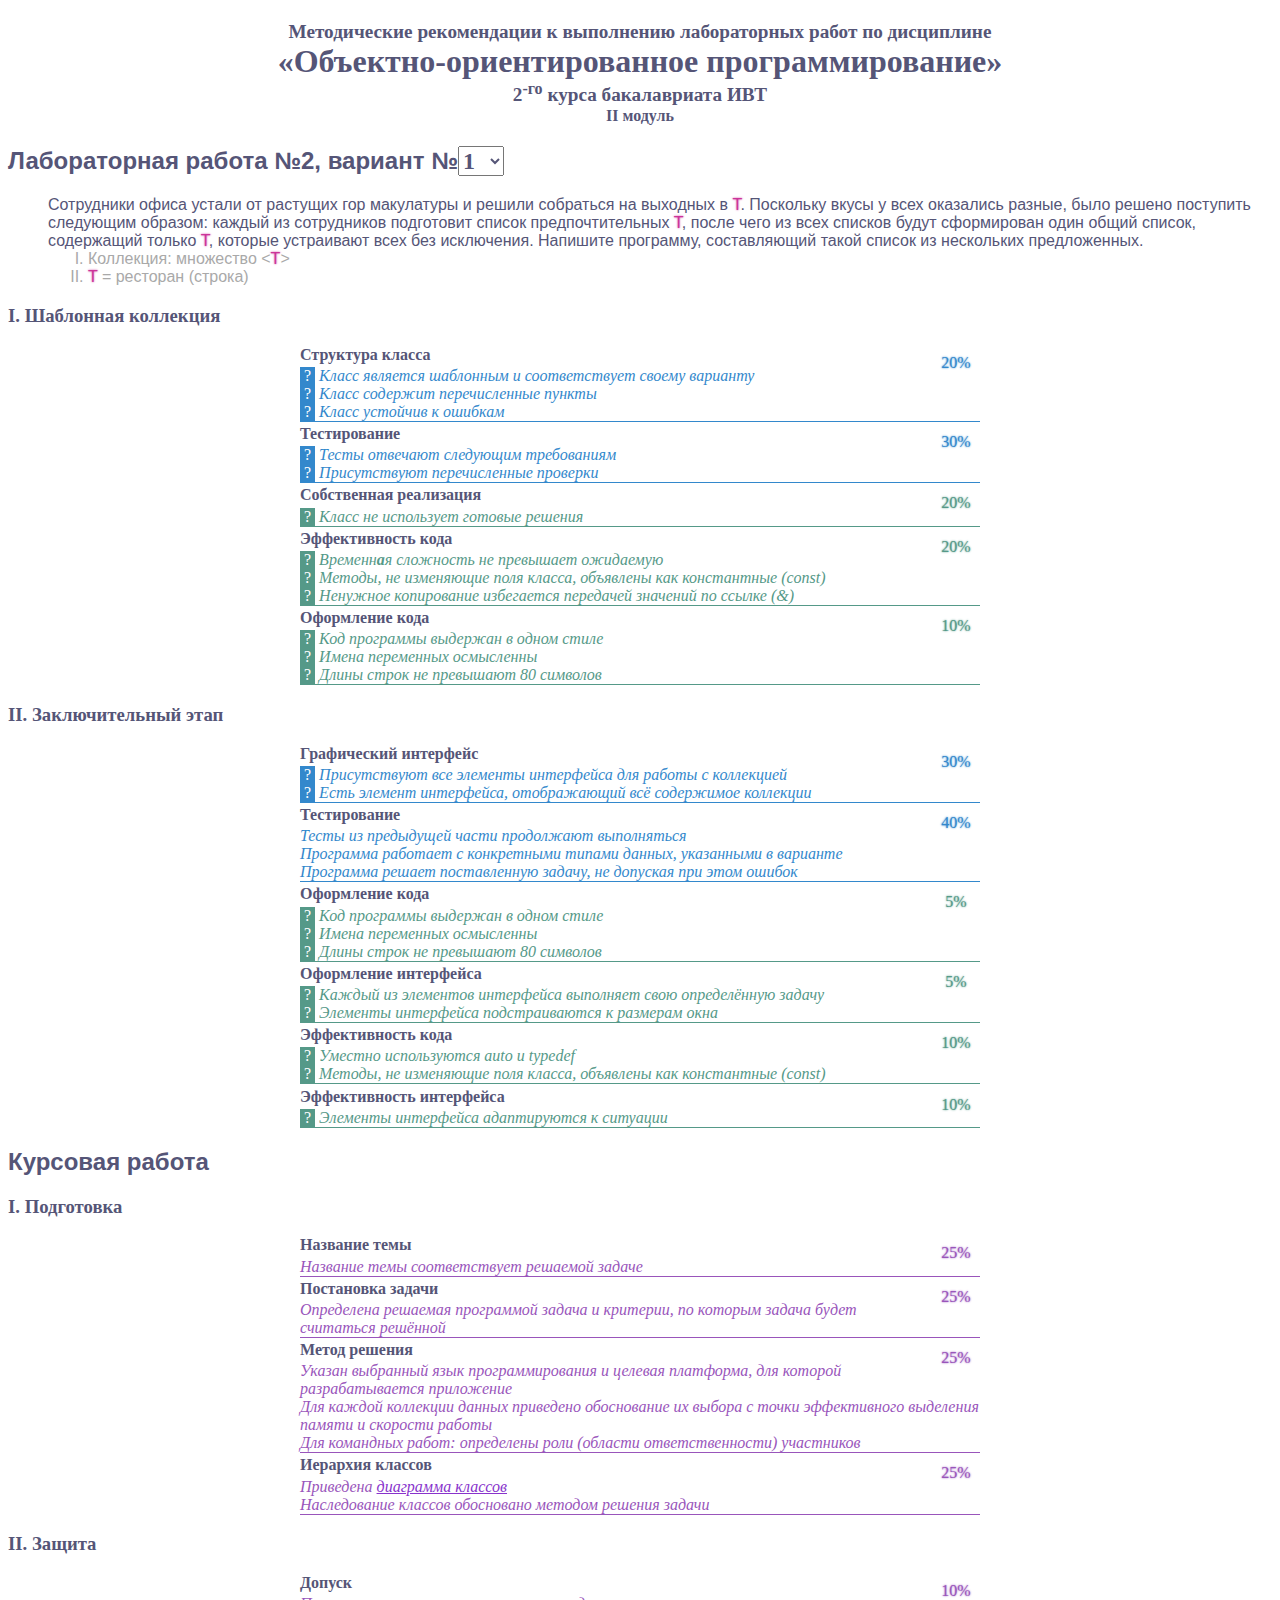
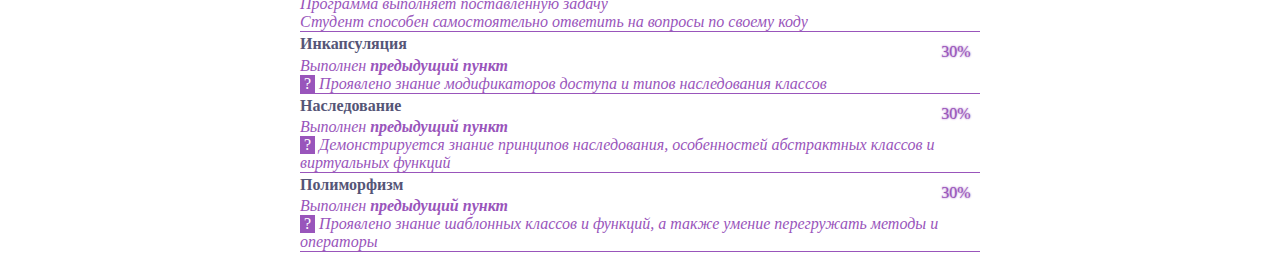
==== index.html @ 714a33d2 "separated styles and scripts from the main page" ====
<!DOCTYPE html>
<html>
<head>
<meta content="text/html" charset="utf-8">
<meta name="viewport" content="width=device-width">
<title>Методические рекомендации по ООП, II модуль</title>
<link rel="stylesheet" type="text/css" href="src/style.css"></style>
<script src="src/loader.js"></script>
</head>
<body onload="onLoad()">
<h1>
	<div class="small">Методические рекомендации к выполнению лабораторных работ по дисциплине</div> «Объектно-ориентированное программирование»
	<div class="small">2<sup>-го</sup> курса бакалавриата ИВТ</div>
	<div class="tiny">II модуль</div></h1>
<h2>Лабораторная работа №2<span class="nojs hidden">, вариант №<select id="selector" onchange="changeVar(event)"></select></span></h2>
<ol id="problems">
	<li v="1">Сотрудники офиса устали от растущих гор макулатуры и решили собраться на выходных в <em>T</em>. Поскольку вкусы у всех оказались разные, было решено поступить следующим образом: каждый из сотрудников подготовит список предпочтительных <em>T</em>, после чего из всех списков будут сформирован один общий список, содержащий только <em>T</em>, которые устраивают всех без исключения. Напишите программу, составляющий такой список из нескольких предложенных.
	<ol>
		<li>Коллекция: множество &lt;<em>T</em>&gt;</li>
		<li><em>T</em> = ресторан (строка)</li>
	</ol></li>
	<li v="2">Некоторые писатели, не добившиеся самостоятельной публикации, решили объединить усилия и выпустить сборник со своими работами. Оказалось, что все пишут в разных <em>T</em>, что может плохо сказаться на качестве сборника. Для повышения шансов на успешную публикацию, писатели решили найти все <em>T</em>, в которых у каждого из них есть опыт. Напишите для них программу, находящую в заданных списках все общие <em>T</em> и формирующую из них новый список.
	<ol>
		<li>Коллекция: множество &lt;<em>T</em>&gt;</li>
		<li><em>T</em> = жанр (строка)</li>
	</ol></li>
	<li v="3">Бакалавры математического факультета заметили, что вместо подготовки к приближающейся сессии они тратят слишком много времени в столовой. Чтобы сэкономить время, не оставшись при этом голодными, студенты решили заранее составить список всех <em>T</em>, которые достаточно питательны, всегда есть в достатке и которые можно съесть в пределах одной минуты. Требуется написать программу, позволяющую составить списки <em>T</em> по каждой из заданных категорий и определить <em>T</em>, принадлежащие одновременно всем трём категориям.
	<ol>
		<li>Коллекция: множество &lt;<em>T</em>&gt;</li>
		<li><em>T</em> = блюдо (строка)</li>
	</ol></li>
	<li v="4">Ресторан быстрого питания производит сокращение штата, заменяя обслуживающий персонал роботами. Чтобы определить кандидатов на повышение и увольнение, отдел кадров начал считать ошибки, совершённые каждым <em>K</em>. По окончании некоторого времени самых нерасторопных <em>K</em> уволят, а самых ответственных – повысят. Напишите программу, ведущую учёт ошибок каждого <em>K</em> и способную в любой момент определить кандидатов на увольнение и повышение.
	<ol>
		<li>Коллекция: хэш-таблица &lt;<em>K</em>, число ошибок&gt; с методом, возвращающим ключ <em>K</em> с минимумом ошибок и методом, возвращающим ключ <em>K</em> с максимумом ошибок.</li>
		<li><em>K =</em> сотрудник (строка)</li>
	</ol></li>
	<li v="5"><em>K</em> с кафедры робототехники собираются устроить соревнования с участием радиоуправляемых автомобилей. Призы, купленные на средства с последнего гранта, получат три <em>K</em>, победившие в большинстве соревнований. Напишите программу, ведущую учёт побед каждого <em>K</em> и способную составить список из трёх победителей.
	<ol>
		<li>Коллекция: хэш-таблица &lt;<em>K</em>, количество побед&gt; c методом, возвращающим три ключа <em>K</em> с максимальными значениями (победами)</li>
		<li><em>K =</em> студент (строка)</li>
	</ol></li>
	<li v="6">Филолог Филипп решил выучить иностранный язык и стать переводчиком. Грамматика ему даётся без особых проблем, но для обогащения словарного запаса нужно записывать новые <em>K</em>, и периодически повторять старые <em>K</em>. Напишите программу, позволяющую хранить количество повторений для каждого <em>K</em> и возвращающую количество всех выученных <em>K</em>, повторённых не меньше заданного числа раз.
	<ol>
		<li>Коллекция: хэш-таблица &lt;<em>K</em>, количество повторений&gt; с методом, принимающего число и возвращающим количество ключей <em>K</em>, значения (повторения) больше или равны этому числу</li>
		<li><em>K =</em> иностранное слово (строка)</li>
	</ol></li>
	<li v="7">Скучающие <em>K</em> с кафедры прикладной математики нашли себе необычное развлечение. Заметив однажды, что <em>V</em> уплетают свои обеды за считанные секунды, <em>K</em> устроили тотализатор и ежедневно пытаются угадать, кто быстрее справится со своей порцией. Напишите программу, позволяющую записывать ставки и выводить список <em>K</em>, сделавших ставку на заданного <em>V</em>.
	<ol>
		<li>Коллекция: хэш-таблица &lt;<em>K, V</em>&gt; с методом, принимающим некоторое значение <em>V</em>, и возвращающим список ключей <em>K</em> с тем же значением</li>
		<li><em>K =</em> профессор (строка); <em>V =</em> студент (строка)</li>
	</ol></li>
	<li v="8">Коммивояжёр собрал чемодан и приступил к выбору маршрута. Для этого нужно выяснить, кто из его постоянных клиентов заинтересован в приобретении хотя бы одной из взятых им <em>K</em> и готов предложить за неё <em>V</em>. Напишите программу, позволяющую составить список <em>K</em> и соответствующих им <em>V</em>, а также рассчитывающую потенциальную выручку от продажи всех <em>K</em>.
	<ol>
		<li>Коллекция: хэш-таблица &lt;<em>K, V</em>&gt; с методом расчёта суммы всех значений <em>V</em></li>
		<li><em>K =</em> вещь (строка); <em>V =</em> наибольшая цена (число)</li>
	</ol></li>
	<li v="9">Огромный скачок напряжения вывел из строя сервера института биоинформатики. После восстановления энергоснабжения оказалось, что была потеряна база данных с <em>K</em> и <em>V</em>. Напишите программу, которая может хранить соответствия <em>K</em> различным <em>V</em> и воссоздавать последовательность <em>V</em> по заданной последовательности <em>K</em>.
	<ol>
		<li>Коллекция: хэш-таблица &lt;<em>K, V</em>&gt; с методом, принимающим список ключей <em>K</em> и возвращающую соответствующий список значений <em>V</em></li>
		<li><em>K =</em> <a href="https://ru.wikipedia.org/wiki/%D0%9A%D0%BE%D0%B4%D0%BE%D0%BD">кодон</a> (строка); <em>V =</em> аминокислота (строка)</li>
	</ol></li>
	<li v="10">Блогер Боря хочет поблагодарить подписчиков за спонсирование своего путешествия. Для этого во время своей поездки он собирается сделать альбом из фотографий уникальных <em>V</em>. Чтобы ничего не пропустить, ему нужна программа, позволяющая записывать <em>K</em> и соответствующие им <em>V</em>, а также составляющая список <em>V</em> в порядке возрастания <em>K</em>.
	<ol>
		<li>Коллекция: бинарное дерево &lt;<em>K, V</em>&gt; с методом, возвращающим список значений <em>V</em> в порядке возрастания ключа <em>K</em></li>
		<li><em>K =</em> дата; <em>V =</em> астрономическое явление (строка)</li>
	</ol></li>
	<li v="11">До начала распродажи мебели и бытовой техники, магазину кухонных гарнитуров нужно срочно провести инвентаризацию. Для этого требуется программа, позволяющая записывать <em>K</em> и соответствующие <em>V</em>, а также составляющая список <em>V</em> в порядке возрастания <em>K</em>.
	<ol><li>Коллекция: бинарное дерево &lt;<em>K, V</em>&gt; с методом, возвращающим список значений <em>V</em> в порядке возрастания ключа <em>K</em></li>
	<li><em>K =</em> артикул (число); <em>V =</em> название кухонного гарнитура (строка)</li>
	</ol></li>
	<li v="12">Бакалавров с факультета математики, ухаживающих за бинарным деревом, не устраивает существующий журнал, поскольку они хотят знать заранее, кому в какой день приходить. Для этого им нужна программа, позволяющая вводить соответствия <em>K</em> и <em>V</em>, а также составляющая список <em>V</em> в порядке возрастания <em>K</em>.
	<ol>
		<li>Коллекция: бинарное дерево &lt;<em>K, V</em>&gt; с методом, возвращающим список значений <em>V</em> в порядке возрастания ключа <em>K</em></li>
		<li><em>K =</em> дата; <em>V =</em> студент (строка)</li>
	</ol></li>
	<li v="13">С появлением почтовой службы в квадратном королевстве, наконец, появилась возможность обмена сообщениями. Уйма различных почтовых индексов обескуражила почтальонов, поэтому они решили составить справочник, в котором каждому <em>K</em>, состоящему из нескольких цифр, соответствовал некоторый <em>V</em>. В помощь почтальонам, напишите программу, эффективно реализующую такой справочник, а также предлагающую функцию автодополнения <em>K</em> при неполном вводе.
	<ol>
		<li>Коллекция: префиксное дерево &lt;<em>K, V</em>&gt; с методом, возвращающим список хранящихся ключей <em>K</em>, начинающихся с заданной последовательности</li>
		<li><em>K =</em> последовательность цифр (строка); <em>V =</em> адрес почтового отделения (строка)</li>
	</ol></li>
	<li v="14">Студенты с кафедры электротехники обнаружили, что свет от новых ламп кафедры виден из их общежития, располагающегося в нескольких километрах. Они решили попробовать передавать закодированные сообщения, последовательно включая и выключая лампы, находящиеся на кафедре. Теперь студентам, следящим из общежития, нужна программа, позволяющая записывать <em>K</em> и соответствующие им <em>V</em>, а также предлагающая функцию автодополнения <em>K</em> при неполном вводе.
	<ol>
		<li>Коллекция: префиксное дерево &lt;<em>K, V</em>&gt; с методом, возвращающим список хранящихся ключей <em>K</em>, начинающихся с заданной последовательности</li>
		<li><em>K =</em> последовательность цветов (вектор/строка); <em>V =</em> буква (символ)</li>
	</ol></li>
	<li v="15">Юных бухгалтеров отправляют на курсы повышения квалификации для обучения языку программирования 1С. Для облегчения работы им нужен электронный справочник, позволяющий записывать <em>K</em> и соответствующие <em>V</em>, а также предлагающий функцию автодополнения <em>K</em> при неполном вводе.
	<ol>
		<li>Коллекция: префиксное дерево &lt;<em>K, V</em>&gt; с методом, возвращающим список хранящихся ключей <em>K</em>, начинающихся с заданной последовательности</li>
		<li><em>K =</em> слово, т.е. последовательность букв (строка); <em>V =</em> тип (перечисление: служебное слово/функция/константа)</li>
	</ol></li>
</ol>
<h3>I. Шаблонная коллекция</h3>
<ul class="required task" value="20">
	<h4 hint="Варианты">Структура класса</span></h4>
	<li class="spoiler">Класс является шаблонным и соответствует своему варианту</li>
	<ul>
		<li v="1 2 3" hint="1-3">коллекция реализована на основе <a href="https://ru.wikipedia.org/wiki/%D0%A5%D0%B5%D1%88-%D1%82%D0%B0%D0%B1%D0%BB%D0%B8%D1%86%D0%B0">хэш-таблицы</a> по аналогии с <a href="http://www.cplusplus.com/reference/unordered_set/unordered_set/">std::unordered_set</a> или <a href="https://doc.qt.io/qt-5/qset.html">QSet</a></li>
		<li v="4 5 6 7 8 9" hint="4-9">коллекция реализована на основе <a href="https://ru.wikipedia.org/wiki/%D0%A5%D0%B5%D1%88-%D1%82%D0%B0%D0%B1%D0%BB%D0%B8%D1%86%D0%B0">хэш-таблицы</a> по аналогии с <a href="http://www.cplusplus.com/reference/unordered_map/unordered_map/">std::unordered_map</a> или <a href="https://doc.qt.io/qt-5/qhash.html">QHash</a></li>
		<li v="4 5 6" hint="4-6">тип значения <em>V</em> является не шаблонным, а целым неотрицательным</li>
		<li v="1 2 3 4 5 6 7 8 9" hint="1-9">для хэш-функции можно использовать как свой алгоритм, так и уже <a href="https://ru.wikipedia.org/wiki/%D0%A5%D0%B5%D1%88-%D1%84%D1%83%D0%BD%D0%BA%D1%86%D0%B8%D1%8F#%D0%92%D0%B8%D0%B4%D1%8B_%C2%AB%D1%85%D0%B5%D1%88-%D1%84%D1%83%D0%BD%D0%BA%D1%86%D0%B8%D0%B9%C2%BB">готовый</a>; в коллекции реализовано <a href="https://ru.wikipedia.org/wiki/%D0%A5%D0%B5%D1%88-%D1%82%D0%B0%D0%B1%D0%BB%D0%B8%D1%86%D0%B0#%D0%A0%D0%B0%D0%B7%D1%80%D0%B5%D1%88%D0%B5%D0%BD%D0%B8%D0%B5_%D0%BA%D0%BE%D0%BB%D0%BB%D0%B8%D0%B7%D0%B8%D0%B9">разрешение коллизий</a></li>
		<li v="10 11 12" hint="10-12">коллекция реализована на основе <a href="https://ru.wikipedia.org/wiki/%D0%94%D0%B2%D0%BE%D0%B8%D1%87%D0%BD%D0%BE%D0%B5_%D0%B4%D0%B5%D1%80%D0%B5%D0%B2%D0%BE_%D0%BF%D0%BE%D0%B8%D1%81%D0%BA%D0%B0">бинарного дерева</a> по аналогии с <a href="http://www.cplusplus.com/reference/map/map/">std::map</a> или <a href="https://doc.qt.io/qt-5/qmap.html">QMap</a></li>
		<li v="10 11 12" hint="10-12">считать, что для типа <em>K</em> реализован оператор &gt;</li>
		<li v="13 14 15" hint="13-15">коллекция реализована на основе <a href="https://ru.wikipedia.org/wiki/%D0%9F%D1%80%D0%B5%D1%84%D0%B8%D0%BA%D1%81%D0%BD%D0%BE%D0%B5_%D0%B4%D0%B5%D1%80%D0%B5%D0%B2%D0%BE">префиксного дерева</a> с использованием любого ассоциативного массива</a></li>
		<li v="13 14 15" hint="13-15">считать, что для типа <em>K</em> реализован оператор [];</li>
	</ul>
	<li class="spoiler">Класс содержит перечисленные пункты</li>
	<ul>
		<li>конструктор по умолчанию и конструктор копирования</li>
		<li>деструктор</li>
		<li>метод, удаляющий все хранящиеся значения из коллекции</li>
		<li>метод, возвращающий количество хранящихся в коллекции значений</li>
		<li>метод, принимающий путь к файлу и сохраняющий в него содержимое коллекции</li>
		<li>метод, принимающий путь к файлу и загружающий из него содержимое коллекции</li>
		<li v="1 2 3" hint="1-3">оператор ==, принимающий другую коллекцию и возвращающий истину, если обе коллекции хранят одинаковые значения <em>T</em> и ложь в противном случае</li>
		<li v="4 5 6 7 8 9 10 11 12 13 14 15" hint="4-15">оператор ==, принимающий другую коллекцию и возвращающий истину, если обе коллекции хранят одинаковые пары ключ-значение <em>K, V</em> и ложь в противном случае</li>
		<li v="1 2 3" hint="1-3">оператор &lt;&lt;, добавляющий в коллекцию заданное значение <em>T</em></li>
		<li v="4 5 6" hint="4-6">оператор &lt;&lt;, добавляющий в коллекцию заданный ключ <em>K</em>. Если ключа не было в коллекции, его значение <em>V</em> будет равно 1. Если ключ уже был в коллекции, значение увеличится на единицу.</li>
		<li v="7 8 9 10 11 12 13 14 15" hint="7-15">метод, добавляющий в коллекцию заданную пару ключ-значение <em>K, V</em></li>
		<li v="1 2 3" hint="1-3">метод, удаляющий из коллекции заданное значение <em>T</em> при его наличии</li>
		<li v="4 5 6 7 8 9 10 11 12 13 14 15" hint="4-15">метод, удаляющий из коллекции пару ключ-значение по произвольному ключу <em>K</em></li>
		<li v="1 2 3" hint="1-3">оператор [], принимающий значение <em>T</em> и возвращающий при наличии значения в коллекции истину, а при отсутствии – ложь</li>
		<li v="4 5 6" hint="4-6">оператор [], принимающий ключ <em>K</em> и возвращающий его значение <em>V</em></li>
		<li v="7 8 9 10 11 12 13 14 15" hint="7-15">оператор [], принимающий ключ <em>K</em> и возвращающий его значение <em>V</em> <strong>по&nbsp;ссылке</strong></li>
		<li v="4 5 6 7 8 9 10 11 12 13 14 15" hint="4-15">метод, принимающий ключ <em>K</em> и возвращающий при его наличии в коллекции истину, а при отсутствии – ложь</li>
		<li v="1 2 3" hint="1-3">оператор &amp;&amp;, принимающий другую коллекцию и возвращающий все общие значения <em>T</em> в виде новой коллекции</li>
		<li v="4" hint="4">метод, возвращающий ключ <em>K</em> с минимумом ошибок</li>
		<li v="4" hint="4">метод, возвращающий ключ <em>K</em> с максимумом ошибок</li>
		<li v="5" hint="5">метод, возвращающий список из трёх ключей <em>K</em> с максимальными значениями</li>
		<li v="6" hint="6">метод, принимающего число и возвращающим количество ключей <em>K</em>, значения которых больше или равны этому числу</li>
		<li v="7" hint="7">метод, принимающий значение <em>V</em>, и возвращающий список ключей <em>K</em> с этим значением</li>
		<li v="8" hint="8">метод, возвращающий сумму всех значений <em>V</em></li>
		<li v="9" hint="9">метод, принимающий список ключей <em>K</em> и возвращающий список соответствующих значений <em>V</em></li>
		<li v="10 11 12" hint="10-12">метод, возвращающий список всех значений <em>V</em> в порядке возрастания ключа <em>K</em></li>
		<li v="13 14 15" hint="13-15">метод, возвращающий список хранящихся ключей <em>K</em>, начинающихся с заданной последовательности</li>
	</ul>
	<li class="spoiler">Класс устойчив к ошибкам</li>
	<ul>
		<li>в деструкторе коллекции освобождается вся выделенная ей память</li>
		<li>публичные методы коллекции не принимают и не возвращают указатели на свои поля</li>
		<li v="4 5 6 7 8 9 10 11 12" hint="4-12">При обращении к несуществующим ключам предусмотрено исключение</li>
	</ul>
</ul>
<ul class="required task" value="30">
	<h4>Тестирование</h4>
	<li class="spoiler">Тесты отвечают следующим требованиям</li>
	<ul>
		<li>все тесты находятся в функции main()</li>
		<li>для тестирования используется функция assert() из библиотеки assert.h</li>
		<li>при отсутствии ошибок выводится сообщение об успешном прохождении тестов</li>
		<li>больше на экран ничего не выводится</li>
	</ul>
	<li class="spoiler">Присутствуют перечисленные проверки</li>
	<ol>
		<li>Размер коллекции, созданной конструктором по умолчанию, равен нулю</li>
		<li v="1 2 3" hint="1-3">При добавлении нового значения <em>T</em> размер коллекции увеличивается на единицу, а при добавлении имеющегося значения <em>T</em> размер остаётся прежним</li>
		<li v="4 5 6" hint="4-6">При добавлении нового ключа <em>K</em> размер коллекции увеличивается на единицу</li>
		<li v="4 5 6" hint="4-6">При добавлении имеющегося ключа <em>K</em> размер остаётся прежним, а значение <em>V</em> увеличивается на единицу</li>
		<li v="7 8 9 10 11 12 13 14 15" hint="7-15">При добавлении новой пары ключ-значение <em>K, V</em> размер коллекции увеличивается на единицу, а при добавлении имеющейся пары ключ-значение <em>K, V</em> размер не изменяется</li>
		<li v="1 2 3" hint="1-3">Оператор [] принимает добавленное значение <em>T</em> и возвращает истину</li>
		<li v="4 5 6 7 8 9 10 11 12 13 14 15" hint="4-15">Метод, проверяющий наличие ключа принимает добавленный ключ <em>K</em> и возвращает истину</li>
		<li v="4 5 6 7 8 9 10 11 12 13 14 15" hint="4-15">Оператор [] принимает добавленный ключ <em>K</em> и возвращает его значение <em>V</em></li>
		<li v="1 2 3" hint="1-3">При удалении существующего значения <em>T</em> размер коллекции уменьшается на единицу, а при удалении отсутствующего значения <em>T</em> размер не изменяется</li>
		<li v="4 5 6 7 8 9 10 11 12 13 14 15" hint="4-15">При удалении существующего ключа <em>K</em> размер коллекции уменьшается на единицу, а при удалении отсутствующего ключа <em>K</em> размер не изменяется)</li>
		<li v="1 2 3" hint="1-3">Оператор [] принимает удалённое значение <em>T</em> и возвращает ложь</li>
		<li v="4 5 6 7 8 9 10 11 12 13 14 15" hint="4-15">Метод, проверяющий наличие ключа принимает удалённый ключ <em>K</em> и возвращает ложь</li>
		<li>Непустая коллекция после удаления всех объектов равна коллекции, созданной при помощи конструктора по умолчанию)</li>
		<li v="1 2 3" hint="1-3">При пересечении любой коллекции с пустой, оператор &amp;&amp; возвращает пустую коллекцию (any &amp;&amp; empty == empty)</li>
		<li v="1 2 3" hint="1-3">При пересечении одинаковых коллекций, оператор &amp;&amp; возвращает новую коллекцию, равную любой из них (any && any == any)</li>
		<li v="1 2 3" hint="1-3">Копия непустой коллекции равна оригиналу, после вставки или удаления <em>T</em> равенство нарушается</li>
		<li v="4 5 6 7 8 9 10 11 12 13 14 15" hint="4-15">Копия непустой коллекции равна оригиналу, после изменения одного из значений <em>V</em> равенство нарушается</li>
		<li>Непустая коллекция, сохранённая в файл, равна новой коллекции, загруженной из того же файла</li>
	</ol>
</ul>
<ul class="optional task" value="20">
	<h4>Собственная реализация</h4>
	<li class="spoiler">Класс не использует готовые решения</li>
	<ul>
		<li>в самой коллекции не используются шаблонные классы сторонних библиотек (stl, Qt, boost и т.п.)</li>
		<li>это требование <strong>не является обязательным</strong> для получения оценки</li>
	</ul>
</ul>
<ul class="optional task" value="20">
	<h4>Эффективность кода</h4>
	<li class="spoiler">Временн<strong>а</strong>я сложность не превышает ожидаемую</li>
	<ul>
		<li v="1 2 3 5 6 7 8 9" hint="1-9">время вставки, удаления и поиска значения не зависит от количества значений в коллекции</li>
		<li v="10 11 12" hint="10-12">время вставки, удаления и поиска значения линейно зависит от глубины дерева</li>
		<li v="13 14 15" hint="13-15">время вставки, удаления и поиска значения линейно зависит от длины ключа <em>K</em></li>
		<li>подробнее о <a href="https://ru.wikipedia.org/wiki/%D0%92%D1%80%D0%B5%D0%BC%D0%B5%D0%BD%D0%BD%D0%B0%D1%8F_%D1%81%D0%BB%D0%BE%D0%B6%D0%BD%D0%BE%D1%81%D1%82%D1%8C_%D0%B0%D0%BB%D0%B3%D0%BE%D1%80%D0%B8%D1%82%D0%BC%D0%B0">временн<strong>о</strong>й сложности</a></li>
	</ul>
	<li class="spoiler">Методы, не изменяющие поля класса, объявлены как константные (const)</li>
	<ul>
		<li>метод, возвращающий количество хранящихся значений</li>
		<li>метод, сохраняющий содержимое коллекции в произвольный файл</li>
		<div>и прочие методы, не добавляющие и не удаляющие хранящиеся в коллекции данные</div>
	</ul>
	<li class="spoiler">Ненужное копирование избегается передачей значений по ссылке (&amp;)</li>
	<ul>
		<li><strong>исключение:</strong> базовые типы данных (int, double, char, bool и т.п.)</li>
	</ul>
</ul>
<ul class="optional task" value="10">
	<h4>Оформление кода</h4>
	<li class="spoiler">Код программы выдержан в одном стиле</li>
	<ul>
		<li>на протяжении всего кода программы, выбранные пользователем имена переменных придерживаются одного и того же стиля написания (например, Upper<a href="https://ru.wikipedia.org/wiki/CamelCase">CamelCase</a> для классов, lowerCamelCase для полей и методов, SCREAMING_<a href="https://ru.wikipedia.org/wiki/Snake_case">SNAKE_CASE</a> для констант)</li>
	</ul>
	<li class="spoiler">Имена переменных осмысленны</li>
	<ul>
		<li>имена классов, методов и полей отражают их конкретную роль в программе</li>
		<li><strong>исключение:</strong> переменные в циклах, временные переменные</li>
	</ul>
	<li class="spoiler">Длины строк не превышают 80 символов</li>
	<ul>
		<li><strong>исключение:</strong> строки с комментариями</li>
	</ul>
</ul>
<h3>II. Заключительный этап</h3>
<ul class="required task" value="30">
	<h4>Графический интерфейс</h4>
	<li class="spoiler">Присутствуют все элементы интерфейса для работы с коллекцией</li>
	<ul>
		<li>есть возможность добавлять и удалять элементы коллекции, а также сохранять коллекцию в указанный пользователем файл и загружать коллекцию из указанного пользователем файла</li>
		<li>присутствуют элементы интерфейса, необходимые для проверки выполнения задания (в зависимости от варианта)</li>
	</ul>
	<li class="spoiler">Есть элемент интерфейса, отображающий всё содержимое коллекции</li>
	<ul>
		<li>для вывода коллекции используется <a href="https://doc.qt.io/qt-5/qlistwidget.html">QListWidget</a>, <a href="https://doc.qt.io/qt-5/qtablewidget.html">QTableWidget</a> или <a href="https://doc.qt.io/qt-5/qtreewidget.html">QTreeWidget</a></li>
	</ul>
</ul>
<ul class="required task" value="40">
	<h4>Тестирование</h4>
	<li>Тесты из предыдущей части продолжают выполняться</li>
	<li>Программа работает с конкретными типами данных, указанными в варианте</li>
	<li>Программа решает поставленную задачу, не допуская при этом ошибок</li>
</ul>
<ul class="optional task" value="5">
	<h4>Оформление кода</h4>
	<li class="spoiler">Код программы выдержан в одном стиле</li>
	<ul>
		<li>на протяжении нового кода программы, выбранные пользователем имена переменных всё ещё придерживаются одного и того же стиля написания</li>
	</ul>
	<li class="spoiler">Имена переменных осмысленны</li>
	<ul>
		<li>имена классов, методов и полей отражают их конкретную роль в программе</li>
		<li><strong>исключение:</strong> переменные в циклах, временные переменные</li>
	</ul>
	<li class="spoiler">Длины строк не превышают 80 символов</li>
	<ul>
		<li><strong>исключение:</strong> строки с комментариями</li>
	</ul>
</ul>
<ul class="optional task" value="5">
	<h4>Оформление интерфейса</h4>
	<li class="spoiler">Каждый из элементов интерфейса выполняет свою определённую задачу</li>
	<ul>
		<li>поля, кнопки и прочие интерактивные элементы подписаны в соответствии со своей ролью в приложении</li>
	</ul>
	<li class="spoiler">Элементы интерфейса подстраиваются к размерам окна</li>
	<ul>
		<li>для каждого окна приложения задана своя компоновка (<a href="http://doc.qt.io/qt-5/layout.html">layout</a>)</a></li>
		<li>в компоновке окна находятся все элементы интерфейса (т.е. виджеты) и другие объекты компоновки</li>
	</ul>
</ul>
<ul class="optional task" value="10">
	<h4>Эффективность кода</h4>
	<li class="spoiler">Уместно используются auto и typedef</li>
	<ul>
		<li><strong>auto</strong> применяется для вывода типа (например, при совмещении объявления с инициализацией)</li>
		<li><strong>typedef</strong> используется для присвоения нового имени для готовой конструкции (например, для шаблонной коллекции)</li>
	</ul>
	<li class="spoiler">Методы, не изменяющие поля класса, объявлены как константные (const)</li>
	<ul>
		<li>метод, сохраняющий содержимое коллекции в произвольный файл</li>
		<div>и прочие методы, не добавляющие и не удаляющие хранящиеся в коллекции данные</div>
	</ul>
</ul>
<ul class="optional task" value="10">
	<h4>Эффективность интерфейса</h4>
	<li class="spoiler">Элементы интерфейса адаптируются к ситуации</li>
	<ul>
		<li>элемент интерфейса, выводящий содержимое коллекции, автоматически обновляется при её изменении</li>
		<li>пользователь получает обратную связь (напр. всплывающая подсказка, диалоговое окно) при совершении ошибки</li>
		<li>интерактивные элементы интерфейса выключаются или скрываются в моменты, когда нет возможности или смысла с ними взаимодействовать</li>
		<li><strong>примеры:</strong> кнопка удаления записей (в случае пустой коллекции), кнопка добавления записей (в случае пустых или неверно заполненных полей ввода) и т.п.</li>
	</ul>
</ul>
<h2>Курсовая работа</h2>
<h3>I. Подготовка</h3>
<ul class="paramount task" value="25">
	<h4>Название темы</h4>
	<li>Название темы соответствует решаемой задаче</li>
</ul>
<ul class="paramount task" value="25">
	<h4>Постановка задачи</h4>
	<li>Определена решаемая программой задача и критерии, по которым задача будет считаться решённой</li>
</ul>
<ul class="paramount task" value="25">
	<h4>Метод решения</h4>
	<li>Указан выбранный язык программирования и целевая платформа, для которой разрабатывается приложение</li>
	<li>Для каждой коллекции данных приведено обоснование их выбора с точки эффективного выделения памяти и скорости работы</li>
	<li>Для командных работ: определены роли (области ответственности) участников</li>
</ul>
<ul class="paramount task" value="25">
	<h4>Иерархия классов</h4>
	<li>Приведена <a href="https://ru.wikipedia.org/wiki/%D0%94%D0%B8%D0%B0%D0%B3%D1%80%D0%B0%D0%BC%D0%BC%D0%B0_%D0%BA%D0%BB%D0%B0%D1%81%D1%81%D0%BE%D0%B2">диаграмма классов</a></li>
	<li>Наследование классов обосновано методом решения задачи</li>
</ul>
<h3>II. Защита</h3>
<ul class="paramount task" value="10">
	<h4>Допуск</h4>
	<li>Программа выполняет поставленную задачу</li>
	<li>Студент способен самостоятельно ответить на вопросы по своему коду</li>
</ul>
<ul class="paramount task" value="30">
	<h4>Инкапсуляция</h4>
	<li>Выполнен <strong>предыдущий пункт</strong></li>
	<li class="spoiler">Проявлено знание модификаторов доступа и типов наследования классов</li>
	<ul>
		<li>при отсутствии подходящей ситуации в курсовой работе, можно использовать собственный пример</li>
	</ul>
</ul>
<ul class="paramount task" value="30">
	<h4>Наследование</h4>
	<li>Выполнен <strong>предыдущий пункт</strong></li>
	<li class="spoiler">Демонстрируется знание принципов наследования, особенностей абстрактных классов и виртуальных функций</li>
	<ul>
		<li>для демонстрации используется готовый код курсовой работы либо гипотетический пример</li>
	</ul>
</ul>
<ul class="paramount task" value="30">
	<h4>Полиморфизм</h4>
	<li>Выполнен <strong>предыдущий пункт</strong></li>
	<li class="spoiler">Проявлено знание шаблонных классов и функций, а также умение перегружать методы и операторы</li>
	<ul>
		<li>если шаблоны и перегрузка не потребовались в ходе курсовой работы, допускается приведение <a href="https://ru.wikipedia.org/wiki/Ad_hoc">ad hoc</a> примера</li>
	</ul>
</ul>
</body>
</html>
---- src/style.css ----
body {
	--fg: #557;
	--bg: white;
	--fg-paramount: #95B;
	--fg-required: #38C;
	--fg-optional: #598;
	--fg-template: #C39;
	--fg-link: #83C;
	--fg-hint: #C83;
	font-family: Sans-Serif;
	color: var(--fg);
	cursor: default;
	user-select: none;
}
select {
	color: var(--fg);
	font: bold 1em "Lucida Console";
}
.hidden {
	display: none; 
}
h1 {
	text-align: center;
}
h1, h3 {
	font-family: "Lucida Console";
}
h4 {
	font-family: "Lucida Console";
	margin: .2em;
}
.small {
	font-size: 60%;
}
.tiny {
	font-size: 50%;
	font-family: "Lucida Sans Unicode";
}
a {
	color: var(--fg-link);
}
em {
	font-style: normal;
	color: var(--fg-template);
	text-shadow: 0 0 2px var(--fg-template);
}
[hint]::before {
	font-weight: normal;
	font-style: normal;
	color: var(--fg-hint);
	content: '[' attr(hint) '] ';
}
#problems ol {
	list-style-type: upper-roman;
	color: darkgray;
	margin-bottom: 1em;
}
.paramount {
	--fg-task: var(--fg-paramount);
}
.required {
	--fg-task: var(--fg-required);
}
.optional {
	--fg-task: var(--fg-optional);
}
.task {
	font-family: "Lucida Console";
	border-bottom: 1px solid var(--fg-task);
	margin: 2px auto;
	max-width: 40em;
	list-style: none;
}
.task::before {
	color: var(--fg-task);
	text-shadow: 0 0 2px var(--fg-task);
	content: attr(value) "%";
	text-align: center;
	margin: .5em;
	width: 2em;
	float: right;
}
.task > *{
	margin-left: -2.5em;
}
.task > li {
	color: var(--fg-task);
	font-style: italic;
}
.spoiler {
	cursor: pointer;
}
.spoiler:hover {
	text-decoration: underline;
	--symbol: "\00D7";
}
.spoiler::before {
	color: var(--bg);
	background: var(--fg-task);
	content: var(--symbol, "?");
	text-align: center;
	font-style: normal;
	margin-right: .25em;
	padding: 0 .25em;
	float: left;
}
.closed:hover {
	text-decoration: underline;
	--symbol: "\2026";
}
.closed + * {
	display: none; 
}
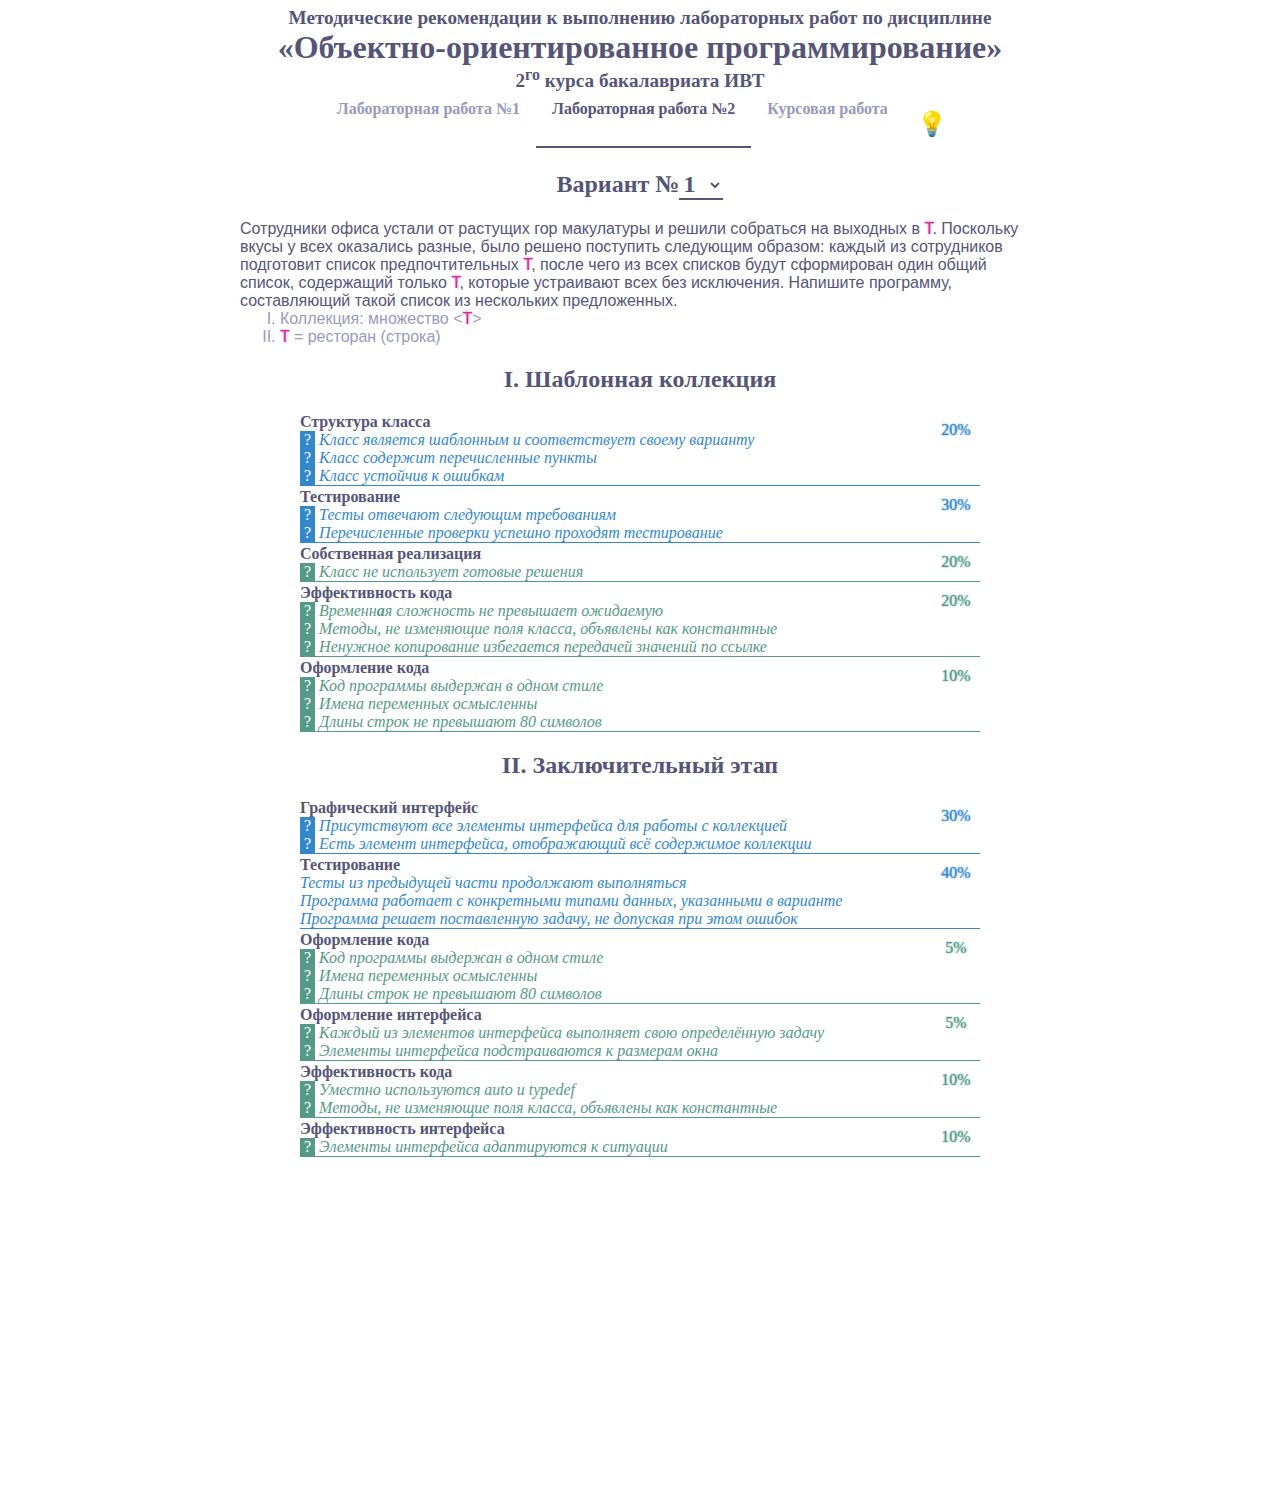
==== commit 6df4ad54: "changed document structure, added dark theme" ====
--- a/index.html
+++ b/index.html
@@ -7,334 +7,643 @@
 <link rel="stylesheet" type="text/css" href="src/style.css"></style>
 <script src="src/loader.js"></script>
 </head>
-<body onload="onLoad()">
-<h1>
-	<div class="small">Методические рекомендации к выполнению лабораторных работ по дисциплине</div> «Объектно-ориентированное программирование»
-	<div class="small">2<sup>-го</sup> курса бакалавриата ИВТ</div>
-	<div class="tiny">II модуль</div></h1>
-<h2>Лабораторная работа №2<span class="nojs hidden">, вариант №<select id="selector" onchange="changeVar(event)"></select></span></h2>
-<ol id="problems">
-	<li v="1">Сотрудники офиса устали от растущих гор макулатуры и решили собраться на выходных в <em>T</em>. Поскольку вкусы у всех оказались разные, было решено поступить следующим образом: каждый из сотрудников подготовит список предпочтительных <em>T</em>, после чего из всех списков будут сформирован один общий список, содержащий только <em>T</em>, которые устраивают всех без исключения. Напишите программу, составляющий такой список из нескольких предложенных.
-	<ol>
-		<li>Коллекция: множество &lt;<em>T</em>&gt;</li>
-		<li><em>T</em> = ресторан (строка)</li>
-	</ol></li>
-	<li v="2">Некоторые писатели, не добившиеся самостоятельной публикации, решили объединить усилия и выпустить сборник со своими работами. Оказалось, что все пишут в разных <em>T</em>, что может плохо сказаться на качестве сборника. Для повышения шансов на успешную публикацию, писатели решили найти все <em>T</em>, в которых у каждого из них есть опыт. Напишите для них программу, находящую в заданных списках все общие <em>T</em> и формирующую из них новый список.
-	<ol>
-		<li>Коллекция: множество &lt;<em>T</em>&gt;</li>
-		<li><em>T</em> = жанр (строка)</li>
-	</ol></li>
-	<li v="3">Бакалавры математического факультета заметили, что вместо подготовки к приближающейся сессии они тратят слишком много времени в столовой. Чтобы сэкономить время, не оставшись при этом голодными, студенты решили заранее составить список всех <em>T</em>, которые достаточно питательны, всегда есть в достатке и которые можно съесть в пределах одной минуты. Требуется написать программу, позволяющую составить списки <em>T</em> по каждой из заданных категорий и определить <em>T</em>, принадлежащие одновременно всем трём категориям.
-	<ol>
-		<li>Коллекция: множество &lt;<em>T</em>&gt;</li>
-		<li><em>T</em> = блюдо (строка)</li>
-	</ol></li>
-	<li v="4">Ресторан быстрого питания производит сокращение штата, заменяя обслуживающий персонал роботами. Чтобы определить кандидатов на повышение и увольнение, отдел кадров начал считать ошибки, совершённые каждым <em>K</em>. По окончании некоторого времени самых нерасторопных <em>K</em> уволят, а самых ответственных – повысят. Напишите программу, ведущую учёт ошибок каждого <em>K</em> и способную в любой момент определить кандидатов на увольнение и повышение.
-	<ol>
-		<li>Коллекция: хэш-таблица &lt;<em>K</em>, число ошибок&gt; с методом, возвращающим ключ <em>K</em> с минимумом ошибок и методом, возвращающим ключ <em>K</em> с максимумом ошибок.</li>
-		<li><em>K =</em> сотрудник (строка)</li>
-	</ol></li>
-	<li v="5"><em>K</em> с кафедры робототехники собираются устроить соревнования с участием радиоуправляемых автомобилей. Призы, купленные на средства с последнего гранта, получат три <em>K</em>, победившие в большинстве соревнований. Напишите программу, ведущую учёт побед каждого <em>K</em> и способную составить список из трёх победителей.
-	<ol>
-		<li>Коллекция: хэш-таблица &lt;<em>K</em>, количество побед&gt; c методом, возвращающим три ключа <em>K</em> с максимальными значениями (победами)</li>
-		<li><em>K =</em> студент (строка)</li>
-	</ol></li>
-	<li v="6">Филолог Филипп решил выучить иностранный язык и стать переводчиком. Грамматика ему даётся без особых проблем, но для обогащения словарного запаса нужно записывать новые <em>K</em>, и периодически повторять старые <em>K</em>. Напишите программу, позволяющую хранить количество повторений для каждого <em>K</em> и возвращающую количество всех выученных <em>K</em>, повторённых не меньше заданного числа раз.
-	<ol>
-		<li>Коллекция: хэш-таблица &lt;<em>K</em>, количество повторений&gt; с методом, принимающего число и возвращающим количество ключей <em>K</em>, значения (повторения) больше или равны этому числу</li>
-		<li><em>K =</em> иностранное слово (строка)</li>
-	</ol></li>
-	<li v="7">Скучающие <em>K</em> с кафедры прикладной математики нашли себе необычное развлечение. Заметив однажды, что <em>V</em> уплетают свои обеды за считанные секунды, <em>K</em> устроили тотализатор и ежедневно пытаются угадать, кто быстрее справится со своей порцией. Напишите программу, позволяющую записывать ставки и выводить список <em>K</em>, сделавших ставку на заданного <em>V</em>.
-	<ol>
-		<li>Коллекция: хэш-таблица &lt;<em>K, V</em>&gt; с методом, принимающим некоторое значение <em>V</em>, и возвращающим список ключей <em>K</em> с тем же значением</li>
-		<li><em>K =</em> профессор (строка); <em>V =</em> студент (строка)</li>
-	</ol></li>
-	<li v="8">Коммивояжёр собрал чемодан и приступил к выбору маршрута. Для этого нужно выяснить, кто из его постоянных клиентов заинтересован в приобретении хотя бы одной из взятых им <em>K</em> и готов предложить за неё <em>V</em>. Напишите программу, позволяющую составить список <em>K</em> и соответствующих им <em>V</em>, а также рассчитывающую потенциальную выручку от продажи всех <em>K</em>.
-	<ol>
-		<li>Коллекция: хэш-таблица &lt;<em>K, V</em>&gt; с методом расчёта суммы всех значений <em>V</em></li>
-		<li><em>K =</em> вещь (строка); <em>V =</em> наибольшая цена (число)</li>
-	</ol></li>
-	<li v="9">Огромный скачок напряжения вывел из строя сервера института биоинформатики. После восстановления энергоснабжения оказалось, что была потеряна база данных с <em>K</em> и <em>V</em>. Напишите программу, которая может хранить соответствия <em>K</em> различным <em>V</em> и воссоздавать последовательность <em>V</em> по заданной последовательности <em>K</em>.
-	<ol>
-		<li>Коллекция: хэш-таблица &lt;<em>K, V</em>&gt; с методом, принимающим список ключей <em>K</em> и возвращающую соответствующий список значений <em>V</em></li>
-		<li><em>K =</em> <a href="https://ru.wikipedia.org/wiki/%D0%9A%D0%BE%D0%B4%D0%BE%D0%BD">кодон</a> (строка); <em>V =</em> аминокислота (строка)</li>
-	</ol></li>
-	<li v="10">Блогер Боря хочет поблагодарить подписчиков за спонсирование своего путешествия. Для этого во время своей поездки он собирается сделать альбом из фотографий уникальных <em>V</em>. Чтобы ничего не пропустить, ему нужна программа, позволяющая записывать <em>K</em> и соответствующие им <em>V</em>, а также составляющая список <em>V</em> в порядке возрастания <em>K</em>.
-	<ol>
-		<li>Коллекция: бинарное дерево &lt;<em>K, V</em>&gt; с методом, возвращающим список значений <em>V</em> в порядке возрастания ключа <em>K</em></li>
-		<li><em>K =</em> дата; <em>V =</em> астрономическое явление (строка)</li>
-	</ol></li>
-	<li v="11">До начала распродажи мебели и бытовой техники, магазину кухонных гарнитуров нужно срочно провести инвентаризацию. Для этого требуется программа, позволяющая записывать <em>K</em> и соответствующие <em>V</em>, а также составляющая список <em>V</em> в порядке возрастания <em>K</em>.
-	<ol><li>Коллекция: бинарное дерево &lt;<em>K, V</em>&gt; с методом, возвращающим список значений <em>V</em> в порядке возрастания ключа <em>K</em></li>
-	<li><em>K =</em> артикул (число); <em>V =</em> название кухонного гарнитура (строка)</li>
-	</ol></li>
-	<li v="12">Бакалавров с факультета математики, ухаживающих за бинарным деревом, не устраивает существующий журнал, поскольку они хотят знать заранее, кому в какой день приходить. Для этого им нужна программа, позволяющая вводить соответствия <em>K</em> и <em>V</em>, а также составляющая список <em>V</em> в порядке возрастания <em>K</em>.
-	<ol>
-		<li>Коллекция: бинарное дерево &lt;<em>K, V</em>&gt; с методом, возвращающим список значений <em>V</em> в порядке возрастания ключа <em>K</em></li>
-		<li><em>K =</em> дата; <em>V =</em> студент (строка)</li>
-	</ol></li>
-	<li v="13">С появлением почтовой службы в квадратном королевстве, наконец, появилась возможность обмена сообщениями. Уйма различных почтовых индексов обескуражила почтальонов, поэтому они решили составить справочник, в котором каждому <em>K</em>, состоящему из нескольких цифр, соответствовал некоторый <em>V</em>. В помощь почтальонам, напишите программу, эффективно реализующую такой справочник, а также предлагающую функцию автодополнения <em>K</em> при неполном вводе.
-	<ol>
-		<li>Коллекция: префиксное дерево &lt;<em>K, V</em>&gt; с методом, возвращающим список хранящихся ключей <em>K</em>, начинающихся с заданной последовательности</li>
-		<li><em>K =</em> последовательность цифр (строка); <em>V =</em> адрес почтового отделения (строка)</li>
-	</ol></li>
-	<li v="14">Студенты с кафедры электротехники обнаружили, что свет от новых ламп кафедры виден из их общежития, располагающегося в нескольких километрах. Они решили попробовать передавать закодированные сообщения, последовательно включая и выключая лампы, находящиеся на кафедре. Теперь студентам, следящим из общежития, нужна программа, позволяющая записывать <em>K</em> и соответствующие им <em>V</em>, а также предлагающая функцию автодополнения <em>K</em> при неполном вводе.
-	<ol>
-		<li>Коллекция: префиксное дерево &lt;<em>K, V</em>&gt; с методом, возвращающим список хранящихся ключей <em>K</em>, начинающихся с заданной последовательности</li>
-		<li><em>K =</em> последовательность цветов (вектор/строка); <em>V =</em> буква (символ)</li>
-	</ol></li>
-	<li v="15">Юных бухгалтеров отправляют на курсы повышения квалификации для обучения языку программирования 1С. Для облегчения работы им нужен электронный справочник, позволяющий записывать <em>K</em> и соответствующие <em>V</em>, а также предлагающий функцию автодополнения <em>K</em> при неполном вводе.
-	<ol>
-		<li>Коллекция: префиксное дерево &lt;<em>K, V</em>&gt; с методом, возвращающим список хранящихся ключей <em>K</em>, начинающихся с заданной последовательности</li>
-		<li><em>K =</em> слово, т.е. последовательность букв (строка); <em>V =</em> тип (перечисление: служебное слово/функция/константа)</li>
-	</ol></li>
-</ol>
-<h3>I. Шаблонная коллекция</h3>
-<ul class="required task" value="20">
-	<h4 hint="Варианты">Структура класса</span></h4>
-	<li class="spoiler">Класс является шаблонным и соответствует своему варианту</li>
-	<ul>
-		<li v="1 2 3" hint="1-3">коллекция реализована на основе <a href="https://ru.wikipedia.org/wiki/%D0%A5%D0%B5%D1%88-%D1%82%D0%B0%D0%B1%D0%BB%D0%B8%D1%86%D0%B0">хэш-таблицы</a> по аналогии с <a href="http://www.cplusplus.com/reference/unordered_set/unordered_set/">std::unordered_set</a> или <a href="https://doc.qt.io/qt-5/qset.html">QSet</a></li>
-		<li v="4 5 6 7 8 9" hint="4-9">коллекция реализована на основе <a href="https://ru.wikipedia.org/wiki/%D0%A5%D0%B5%D1%88-%D1%82%D0%B0%D0%B1%D0%BB%D0%B8%D1%86%D0%B0">хэш-таблицы</a> по аналогии с <a href="http://www.cplusplus.com/reference/unordered_map/unordered_map/">std::unordered_map</a> или <a href="https://doc.qt.io/qt-5/qhash.html">QHash</a></li>
-		<li v="4 5 6" hint="4-6">тип значения <em>V</em> является не шаблонным, а целым неотрицательным</li>
-		<li v="1 2 3 4 5 6 7 8 9" hint="1-9">для хэш-функции можно использовать как свой алгоритм, так и уже <a href="https://ru.wikipedia.org/wiki/%D0%A5%D0%B5%D1%88-%D1%84%D1%83%D0%BD%D0%BA%D1%86%D0%B8%D1%8F#%D0%92%D0%B8%D0%B4%D1%8B_%C2%AB%D1%85%D0%B5%D1%88-%D1%84%D1%83%D0%BD%D0%BA%D1%86%D0%B8%D0%B9%C2%BB">готовый</a>; в коллекции реализовано <a href="https://ru.wikipedia.org/wiki/%D0%A5%D0%B5%D1%88-%D1%82%D0%B0%D0%B1%D0%BB%D0%B8%D1%86%D0%B0#%D0%A0%D0%B0%D0%B7%D1%80%D0%B5%D1%88%D0%B5%D0%BD%D0%B8%D0%B5_%D0%BA%D0%BE%D0%BB%D0%BB%D0%B8%D0%B7%D0%B8%D0%B9">разрешение коллизий</a></li>
-		<li v="10 11 12" hint="10-12">коллекция реализована на основе <a href="https://ru.wikipedia.org/wiki/%D0%94%D0%B2%D0%BE%D0%B8%D1%87%D0%BD%D0%BE%D0%B5_%D0%B4%D0%B5%D1%80%D0%B5%D0%B2%D0%BE_%D0%BF%D0%BE%D0%B8%D1%81%D0%BA%D0%B0">бинарного дерева</a> по аналогии с <a href="http://www.cplusplus.com/reference/map/map/">std::map</a> или <a href="https://doc.qt.io/qt-5/qmap.html">QMap</a></li>
-		<li v="10 11 12" hint="10-12">считать, что для типа <em>K</em> реализован оператор &gt;</li>
-		<li v="13 14 15" hint="13-15">коллекция реализована на основе <a href="https://ru.wikipedia.org/wiki/%D0%9F%D1%80%D0%B5%D1%84%D0%B8%D0%BA%D1%81%D0%BD%D0%BE%D0%B5_%D0%B4%D0%B5%D1%80%D0%B5%D0%B2%D0%BE">префиксного дерева</a> с использованием любого ассоциативного массива</a></li>
-		<li v="13 14 15" hint="13-15">считать, что для типа <em>K</em> реализован оператор [];</li>
-	</ul>
-	<li class="spoiler">Класс содержит перечисленные пункты</li>
-	<ul>
-		<li>конструктор по умолчанию и конструктор копирования</li>
-		<li>деструктор</li>
-		<li>метод, удаляющий все хранящиеся значения из коллекции</li>
-		<li>метод, возвращающий количество хранящихся в коллекции значений</li>
-		<li>метод, принимающий путь к файлу и сохраняющий в него содержимое коллекции</li>
-		<li>метод, принимающий путь к файлу и загружающий из него содержимое коллекции</li>
-		<li v="1 2 3" hint="1-3">оператор ==, принимающий другую коллекцию и возвращающий истину, если обе коллекции хранят одинаковые значения <em>T</em> и ложь в противном случае</li>
-		<li v="4 5 6 7 8 9 10 11 12 13 14 15" hint="4-15">оператор ==, принимающий другую коллекцию и возвращающий истину, если обе коллекции хранят одинаковые пары ключ-значение <em>K, V</em> и ложь в противном случае</li>
-		<li v="1 2 3" hint="1-3">оператор &lt;&lt;, добавляющий в коллекцию заданное значение <em>T</em></li>
-		<li v="4 5 6" hint="4-6">оператор &lt;&lt;, добавляющий в коллекцию заданный ключ <em>K</em>. Если ключа не было в коллекции, его значение <em>V</em> будет равно 1. Если ключ уже был в коллекции, значение увеличится на единицу.</li>
-		<li v="7 8 9 10 11 12 13 14 15" hint="7-15">метод, добавляющий в коллекцию заданную пару ключ-значение <em>K, V</em></li>
-		<li v="1 2 3" hint="1-3">метод, удаляющий из коллекции заданное значение <em>T</em> при его наличии</li>
-		<li v="4 5 6 7 8 9 10 11 12 13 14 15" hint="4-15">метод, удаляющий из коллекции пару ключ-значение по произвольному ключу <em>K</em></li>
-		<li v="1 2 3" hint="1-3">оператор [], принимающий значение <em>T</em> и возвращающий при наличии значения в коллекции истину, а при отсутствии – ложь</li>
-		<li v="4 5 6" hint="4-6">оператор [], принимающий ключ <em>K</em> и возвращающий его значение <em>V</em></li>
-		<li v="7 8 9 10 11 12 13 14 15" hint="7-15">оператор [], принимающий ключ <em>K</em> и возвращающий его значение <em>V</em> <strong>по&nbsp;ссылке</strong></li>
-		<li v="4 5 6 7 8 9 10 11 12 13 14 15" hint="4-15">метод, принимающий ключ <em>K</em> и возвращающий при его наличии в коллекции истину, а при отсутствии – ложь</li>
-		<li v="1 2 3" hint="1-3">оператор &amp;&amp;, принимающий другую коллекцию и возвращающий все общие значения <em>T</em> в виде новой коллекции</li>
-		<li v="4" hint="4">метод, возвращающий ключ <em>K</em> с минимумом ошибок</li>
-		<li v="4" hint="4">метод, возвращающий ключ <em>K</em> с максимумом ошибок</li>
-		<li v="5" hint="5">метод, возвращающий список из трёх ключей <em>K</em> с максимальными значениями</li>
-		<li v="6" hint="6">метод, принимающего число и возвращающим количество ключей <em>K</em>, значения которых больше или равны этому числу</li>
-		<li v="7" hint="7">метод, принимающий значение <em>V</em>, и возвращающий список ключей <em>K</em> с этим значением</li>
-		<li v="8" hint="8">метод, возвращающий сумму всех значений <em>V</em></li>
-		<li v="9" hint="9">метод, принимающий список ключей <em>K</em> и возвращающий список соответствующих значений <em>V</em></li>
-		<li v="10 11 12" hint="10-12">метод, возвращающий список всех значений <em>V</em> в порядке возрастания ключа <em>K</em></li>
-		<li v="13 14 15" hint="13-15">метод, возвращающий список хранящихся ключей <em>K</em>, начинающихся с заданной последовательности</li>
-	</ul>
-	<li class="spoiler">Класс устойчив к ошибкам</li>
-	<ul>
-		<li>в деструкторе коллекции освобождается вся выделенная ей память</li>
-		<li>публичные методы коллекции не принимают и не возвращают указатели на свои поля</li>
-		<li v="4 5 6 7 8 9 10 11 12" hint="4-12">При обращении к несуществующим ключам предусмотрено исключение</li>
-	</ul>
-</ul>
-<ul class="required task" value="30">
-	<h4>Тестирование</h4>
-	<li class="spoiler">Тесты отвечают следующим требованиям</li>
-	<ul>
-		<li>все тесты находятся в функции main()</li>
-		<li>для тестирования используется функция assert() из библиотеки assert.h</li>
-		<li>при отсутствии ошибок выводится сообщение об успешном прохождении тестов</li>
-		<li>больше на экран ничего не выводится</li>
-	</ul>
-	<li class="spoiler">Присутствуют перечисленные проверки</li>
-	<ol>
-		<li>Размер коллекции, созданной конструктором по умолчанию, равен нулю</li>
-		<li v="1 2 3" hint="1-3">При добавлении нового значения <em>T</em> размер коллекции увеличивается на единицу, а при добавлении имеющегося значения <em>T</em> размер остаётся прежним</li>
-		<li v="4 5 6" hint="4-6">При добавлении нового ключа <em>K</em> размер коллекции увеличивается на единицу</li>
-		<li v="4 5 6" hint="4-6">При добавлении имеющегося ключа <em>K</em> размер остаётся прежним, а значение <em>V</em> увеличивается на единицу</li>
-		<li v="7 8 9 10 11 12 13 14 15" hint="7-15">При добавлении новой пары ключ-значение <em>K, V</em> размер коллекции увеличивается на единицу, а при добавлении имеющейся пары ключ-значение <em>K, V</em> размер не изменяется</li>
-		<li v="1 2 3" hint="1-3">Оператор [] принимает добавленное значение <em>T</em> и возвращает истину</li>
-		<li v="4 5 6 7 8 9 10 11 12 13 14 15" hint="4-15">Метод, проверяющий наличие ключа принимает добавленный ключ <em>K</em> и возвращает истину</li>
-		<li v="4 5 6 7 8 9 10 11 12 13 14 15" hint="4-15">Оператор [] принимает добавленный ключ <em>K</em> и возвращает его значение <em>V</em></li>
-		<li v="1 2 3" hint="1-3">При удалении существующего значения <em>T</em> размер коллекции уменьшается на единицу, а при удалении отсутствующего значения <em>T</em> размер не изменяется</li>
-		<li v="4 5 6 7 8 9 10 11 12 13 14 15" hint="4-15">При удалении существующего ключа <em>K</em> размер коллекции уменьшается на единицу, а при удалении отсутствующего ключа <em>K</em> размер не изменяется)</li>
-		<li v="1 2 3" hint="1-3">Оператор [] принимает удалённое значение <em>T</em> и возвращает ложь</li>
-		<li v="4 5 6 7 8 9 10 11 12 13 14 15" hint="4-15">Метод, проверяющий наличие ключа принимает удалённый ключ <em>K</em> и возвращает ложь</li>
-		<li>Непустая коллекция после удаления всех объектов равна коллекции, созданной при помощи конструктора по умолчанию)</li>
-		<li v="1 2 3" hint="1-3">При пересечении любой коллекции с пустой, оператор &amp;&amp; возвращает пустую коллекцию (any &amp;&amp; empty == empty)</li>
-		<li v="1 2 3" hint="1-3">При пересечении одинаковых коллекций, оператор &amp;&amp; возвращает новую коллекцию, равную любой из них (any && any == any)</li>
-		<li v="1 2 3" hint="1-3">Копия непустой коллекции равна оригиналу, после вставки или удаления <em>T</em> равенство нарушается</li>
-		<li v="4 5 6 7 8 9 10 11 12 13 14 15" hint="4-15">Копия непустой коллекции равна оригиналу, после изменения одного из значений <em>V</em> равенство нарушается</li>
-		<li>Непустая коллекция, сохранённая в файл, равна новой коллекции, загруженной из того же файла</li>
-	</ol>
-</ul>
-<ul class="optional task" value="20">
-	<h4>Собственная реализация</h4>
-	<li class="spoiler">Класс не использует готовые решения</li>
-	<ul>
-		<li>в самой коллекции не используются шаблонные классы сторонних библиотек (stl, Qt, boost и т.п.)</li>
-		<li>это требование <strong>не является обязательным</strong> для получения оценки</li>
-	</ul>
-</ul>
-<ul class="optional task" value="20">
-	<h4>Эффективность кода</h4>
-	<li class="spoiler">Временн<strong>а</strong>я сложность не превышает ожидаемую</li>
-	<ul>
-		<li v="1 2 3 5 6 7 8 9" hint="1-9">время вставки, удаления и поиска значения не зависит от количества значений в коллекции</li>
-		<li v="10 11 12" hint="10-12">время вставки, удаления и поиска значения линейно зависит от глубины дерева</li>
-		<li v="13 14 15" hint="13-15">время вставки, удаления и поиска значения линейно зависит от длины ключа <em>K</em></li>
-		<li>подробнее о <a href="https://ru.wikipedia.org/wiki/%D0%92%D1%80%D0%B5%D0%BC%D0%B5%D0%BD%D0%BD%D0%B0%D1%8F_%D1%81%D0%BB%D0%BE%D0%B6%D0%BD%D0%BE%D1%81%D1%82%D1%8C_%D0%B0%D0%BB%D0%B3%D0%BE%D1%80%D0%B8%D1%82%D0%BC%D0%B0">временн<strong>о</strong>й сложности</a></li>
-	</ul>
-	<li class="spoiler">Методы, не изменяющие поля класса, объявлены как константные (const)</li>
-	<ul>
-		<li>метод, возвращающий количество хранящихся значений</li>
-		<li>метод, сохраняющий содержимое коллекции в произвольный файл</li>
-		<div>и прочие методы, не добавляющие и не удаляющие хранящиеся в коллекции данные</div>
-	</ul>
-	<li class="spoiler">Ненужное копирование избегается передачей значений по ссылке (&amp;)</li>
-	<ul>
-		<li><strong>исключение:</strong> базовые типы данных (int, double, char, bool и т.п.)</li>
-	</ul>
-</ul>
-<ul class="optional task" value="10">
-	<h4>Оформление кода</h4>
-	<li class="spoiler">Код программы выдержан в одном стиле</li>
-	<ul>
-		<li>на протяжении всего кода программы, выбранные пользователем имена переменных придерживаются одного и того же стиля написания (например, Upper<a href="https://ru.wikipedia.org/wiki/CamelCase">CamelCase</a> для классов, lowerCamelCase для полей и методов, SCREAMING_<a href="https://ru.wikipedia.org/wiki/Snake_case">SNAKE_CASE</a> для констант)</li>
-	</ul>
-	<li class="spoiler">Имена переменных осмысленны</li>
-	<ul>
-		<li>имена классов, методов и полей отражают их конкретную роль в программе</li>
-		<li><strong>исключение:</strong> переменные в циклах, временные переменные</li>
-	</ul>
-	<li class="spoiler">Длины строк не превышают 80 символов</li>
-	<ul>
-		<li><strong>исключение:</strong> строки с комментариями</li>
-	</ul>
-</ul>
-<h3>II. Заключительный этап</h3>
-<ul class="required task" value="30">
-	<h4>Графический интерфейс</h4>
-	<li class="spoiler">Присутствуют все элементы интерфейса для работы с коллекцией</li>
-	<ul>
-		<li>есть возможность добавлять и удалять элементы коллекции, а также сохранять коллекцию в указанный пользователем файл и загружать коллекцию из указанного пользователем файла</li>
-		<li>присутствуют элементы интерфейса, необходимые для проверки выполнения задания (в зависимости от варианта)</li>
-	</ul>
-	<li class="spoiler">Есть элемент интерфейса, отображающий всё содержимое коллекции</li>
-	<ul>
-		<li>для вывода коллекции используется <a href="https://doc.qt.io/qt-5/qlistwidget.html">QListWidget</a>, <a href="https://doc.qt.io/qt-5/qtablewidget.html">QTableWidget</a> или <a href="https://doc.qt.io/qt-5/qtreewidget.html">QTreeWidget</a></li>
-	</ul>
-</ul>
-<ul class="required task" value="40">
-	<h4>Тестирование</h4>
-	<li>Тесты из предыдущей части продолжают выполняться</li>
-	<li>Программа работает с конкретными типами данных, указанными в варианте</li>
-	<li>Программа решает поставленную задачу, не допуская при этом ошибок</li>
-</ul>
-<ul class="optional task" value="5">
-	<h4>Оформление кода</h4>
-	<li class="spoiler">Код программы выдержан в одном стиле</li>
-	<ul>
-		<li>на протяжении нового кода программы, выбранные пользователем имена переменных всё ещё придерживаются одного и того же стиля написания</li>
-	</ul>
-	<li class="spoiler">Имена переменных осмысленны</li>
-	<ul>
-		<li>имена классов, методов и полей отражают их конкретную роль в программе</li>
-		<li><strong>исключение:</strong> переменные в циклах, временные переменные</li>
-	</ul>
-	<li class="spoiler">Длины строк не превышают 80 символов</li>
-	<ul>
-		<li><strong>исключение:</strong> строки с комментариями</li>
-	</ul>
-</ul>
-<ul class="optional task" value="5">
-	<h4>Оформление интерфейса</h4>
-	<li class="spoiler">Каждый из элементов интерфейса выполняет свою определённую задачу</li>
-	<ul>
-		<li>поля, кнопки и прочие интерактивные элементы подписаны в соответствии со своей ролью в приложении</li>
-	</ul>
-	<li class="spoiler">Элементы интерфейса подстраиваются к размерам окна</li>
-	<ul>
-		<li>для каждого окна приложения задана своя компоновка (<a href="http://doc.qt.io/qt-5/layout.html">layout</a>)</a></li>
-		<li>в компоновке окна находятся все элементы интерфейса (т.е. виджеты) и другие объекты компоновки</li>
-	</ul>
-</ul>
-<ul class="optional task" value="10">
-	<h4>Эффективность кода</h4>
-	<li class="spoiler">Уместно используются auto и typedef</li>
-	<ul>
-		<li><strong>auto</strong> применяется для вывода типа (например, при совмещении объявления с инициализацией)</li>
-		<li><strong>typedef</strong> используется для присвоения нового имени для готовой конструкции (например, для шаблонной коллекции)</li>
-	</ul>
-	<li class="spoiler">Методы, не изменяющие поля класса, объявлены как константные (const)</li>
-	<ul>
-		<li>метод, сохраняющий содержимое коллекции в произвольный файл</li>
-		<div>и прочие методы, не добавляющие и не удаляющие хранящиеся в коллекции данные</div>
-	</ul>
-</ul>
-<ul class="optional task" value="10">
-	<h4>Эффективность интерфейса</h4>
-	<li class="spoiler">Элементы интерфейса адаптируются к ситуации</li>
-	<ul>
-		<li>элемент интерфейса, выводящий содержимое коллекции, автоматически обновляется при её изменении</li>
-		<li>пользователь получает обратную связь (напр. всплывающая подсказка, диалоговое окно) при совершении ошибки</li>
-		<li>интерактивные элементы интерфейса выключаются или скрываются в моменты, когда нет возможности или смысла с ними взаимодействовать</li>
-		<li><strong>примеры:</strong> кнопка удаления записей (в случае пустой коллекции), кнопка добавления записей (в случае пустых или неверно заполненных полей ввода) и т.п.</li>
-	</ul>
-</ul>
-<h2>Курсовая работа</h2>
-<h3>I. Подготовка</h3>
-<ul class="paramount task" value="25">
-	<h4>Название темы</h4>
-	<li>Название темы соответствует решаемой задаче</li>
-</ul>
-<ul class="paramount task" value="25">
-	<h4>Постановка задачи</h4>
-	<li>Определена решаемая программой задача и критерии, по которым задача будет считаться решённой</li>
-</ul>
-<ul class="paramount task" value="25">
-	<h4>Метод решения</h4>
-	<li>Указан выбранный язык программирования и целевая платформа, для которой разрабатывается приложение</li>
-	<li>Для каждой коллекции данных приведено обоснование их выбора с точки эффективного выделения памяти и скорости работы</li>
-	<li>Для командных работ: определены роли (области ответственности) участников</li>
-</ul>
-<ul class="paramount task" value="25">
-	<h4>Иерархия классов</h4>
-	<li>Приведена <a href="https://ru.wikipedia.org/wiki/%D0%94%D0%B8%D0%B0%D0%B3%D1%80%D0%B0%D0%BC%D0%BC%D0%B0_%D0%BA%D0%BB%D0%B0%D1%81%D1%81%D0%BE%D0%B2">диаграмма классов</a></li>
-	<li>Наследование классов обосновано методом решения задачи</li>
-</ul>
-<h3>II. Защита</h3>
-<ul class="paramount task" value="10">
-	<h4>Допуск</h4>
-	<li>Программа выполняет поставленную задачу</li>
-	<li>Студент способен самостоятельно ответить на вопросы по своему коду</li>
-</ul>
-<ul class="paramount task" value="30">
-	<h4>Инкапсуляция</h4>
-	<li>Выполнен <strong>предыдущий пункт</strong></li>
-	<li class="spoiler">Проявлено знание модификаторов доступа и типов наследования классов</li>
-	<ul>
-		<li>при отсутствии подходящей ситуации в курсовой работе, можно использовать собственный пример</li>
-	</ul>
-</ul>
-<ul class="paramount task" value="30">
-	<h4>Наследование</h4>
-	<li>Выполнен <strong>предыдущий пункт</strong></li>
-	<li class="spoiler">Демонстрируется знание принципов наследования, особенностей абстрактных классов и виртуальных функций</li>
-	<ul>
-		<li>для демонстрации используется готовый код курсовой работы либо гипотетический пример</li>
-	</ul>
-</ul>
-<ul class="paramount task" value="30">
-	<h4>Полиморфизм</h4>
-	<li>Выполнен <strong>предыдущий пункт</strong></li>
-	<li class="spoiler">Проявлено знание шаблонных классов и функций, а также умение перегружать методы и операторы</li>
-	<ul>
-		<li>если шаблоны и перегрузка не потребовались в ходе курсовой работы, допускается приведение <a href="https://ru.wikipedia.org/wiki/Ad_hoc">ad hoc</a> примера</li>
-	</ul>
-</ul>
+<body onload="onLoad()" onhashchange="relocate()">
+	<h1>
+		<div class="small">	Методические рекомендации к&nbsp;выполнению лабораторных работ по&nbsp;дисциплине</div>«Объектно-ориентированное программирование»<div class="small">2<sup>го</sup> курса бакалавриата ИВТ</div>
+	</h1>
+	<div id="tab_container">
+		<div class="tab">Лабораторная работа&nbsp;№1</div>
+		<div class="tab current_tab">Лабораторная работа&nbsp;№2</div>
+		<div class="tab">Курсовая работа</div>
+		<div class="light" onclick="document.body.classList.toggle('dark')">💡</div>
+	</div>
+	<div id="work_container">
+		<div class="work">
+			<h2 id="var_header">Вариант №<select id="var_selector" onchange="changeVariant(event)"></select></h2>
+			<ol class="variants">
+				<li v="1">На одном из столов офиса растёт стопка макулатуры и одноразовой посуды. Сотрудники опасаются, что в определённый момент равновесие нарушится и стопка упадёт. Разработайте для них программу, позволяющую воссоздать стопку и определить, находится ли она в равновесии.
+				<ol>
+					<li>Лист бумаги: ширина, высота, толщина, координаты по двум осям</li>
+					<li>Стопка макулатуры (стек кусков бумаги): метод проверки на наличие равновесия</li>
+					<li>Бумажная тарелка: радиус, толщина, координаты по двум осям</li>
+				</ol></li>
+				<li v="2">Некоторых писателей отталкивает сложность современных текстовых редакторов. Разработайте для них программу с минимальным функционалом: хранение и редактирование текста с возможностью отмены и возвращения изменений.
+				<ol>
+					<li>Операция редактирования текста: тип операции (вставка или удаление), текст и позиция изменённой подстроки</li>
+					<li>История правок (2 стека операций над текстом): методы отмены и восстановления правок в заданном тексте</li>
+					<li>Операция замены текста: старый текст, новый текст и позиция изменённой подстроки</li>
+				</ol></li>
+				<li v="3">Бакалавры с факультета математики открыли для себя множество комплексных чисел и теперь нуждаются в новом калькуляторе. Калькулятор должен поддерживать простейшие арифметические операции над числами, записанными в стеке.
+				<ol>
+					<li>Комплексное число: действительная и мнимая часть</li>
+					<li>Калькулятор (стек чисел): метод, принимающий арифметическую операцию, выполняющий её (по возможности) над доступными элементами стека и вставляющий результат этой операции на их место.</li>
+					<li><a href="https://ru.wikipedia.org/wiki/%D0%9A%D0%B2%D0%B0%D1%82%D0%B5%D1%80%D0%BD%D0%B8%D0%BE%D0%BD">Кватернион</a>: действительная и три мнимых части (i, j, k)}</li>
+				</ol></li>
+				<li v="4">Престижная сеть ресторанов быстрого питания решила существенно сократить расходы, заменив часть персонала роботами. Для автоматизации процессов на кухне были закуплены программируемые роботы-повара. Для работы повара нужно представить процесс приготовления каждого блюда как очередь из ингредиентов и действий над ними. Разработайте программу для хранения и редактирования таких процессов.
+				<ol>
+					<li>Ингредиент: название, единица измерения и количество (в этих единицах)</li>
+					<li>Рецепт (очередь ингредиентов и действий над ними), метод проверки рецепта на ошибки (за ингредиентом должно следовать хотя бы одно действие, рецепт не может начинаться с действия)</li>
+					<li>Операция над ингредиентом: действие (нарезать, упаковать, пожарить, положить и т.п.), длительность действия</li>
+				</ol></li>
+				<li v="5">Студенты с кафедры робототехники запускают радиоуправляемый автомобиль. На автомобиль ещё не успели поставить GPS-модуль, поэтому его местоположение придётся вычислять по переданным с пульта командам. Напишите программу, позволяющую рассчитать координаты автомобиля на основании переданных с пульта команд. Считать, что в целях экономии аккумулятора, команды передаются только тогда, когда требуется задать новую скорость или изменить радиус поворота.
+				<ol>
+					<li>Команда движения: время отправки команды, новая скорость</li>
+					<li>Последовательность команд (очередь команд движения и поворота): метод проверки последовательности команд на ошибки (нарушение хронологического порядка команд), метод расчёта координат автомобиля в произвольное время</li>
+					<li>Команда поворота: время отправки команды, новый радиус поворота и его направление (влево или вправо)</li>
+				</ol></li>
+				<li v="6">Филолог Филипп уже долгое время работает на кассе ресторана быстрого питания, однако с появлением автоматов самообслуживания он начал беспокоиться за своё рабочее место и искать способы получить одобрение начальства. Одним из таких способов является распространение эксклюзивных дисконтных карт, дающих скидку на каждую шестую покупку (из ограниченного ассортимента) при условии активации карты на сайте ресторана, привязки телефонного номера, совершения хотя бы одной покупки за последние 30 дней и внесении минимальной суммы в размере 500 у.е. Чтобы похвастаться своей продуктивностью, он хочет составить подробный отчёт с ежедневной выручкой. Поскольку с математикой Филипп не в ладах, ему нужна программа, рассчитывающая выручку за произвольный период времени.
+				<ol>
+					<li>Покупка: время и общая сумма покупки</li>
+					<li>Кассовый аппарат (очередь покупок): метод проверки введённых данных на ошибки (нарушение хронологического порядка покупок), метод расчёта выручки за заданный период времени</li>
+					<li>Покупка по бонусной карте: время и общая сумма покупки, номер карты (12 цифр)</li>
+				</ol></li>
+				<li v="7">Профессора кафедры прикладной математики любят заходить в студенческую столовую после долгого дня ведения лекций и написания научных статей. При выборе обеда каждый профессор уделяет особое внимание калорийности, поскольку он хочет восполнить дневные затраты на умственную деятельность. Напишите программу, позволяющие хранить блюда и их сочетания в порядке увеличения энергетической ценности и производить поиск ближайшего блюда или обеда по заданной калорийности.
+				<ol>
+					<li>Блюдо: название, вес, содержание на 100 грамм продукта жиров, белков, углеводов, органических кислот и пищевых волокон, метод расчёта <a href="https://ru.wikipedia.org/wiki/%D0%9F%D0%B8%D1%89%D0%B5%D0%B2%D0%B0%D1%8F_%D1%8D%D0%BD%D0%B5%D1%80%D0%B3%D0%B5%D1%82%D0%B8%D1%87%D0%B5%D1%81%D0%BA%D0%B0%D1%8F_%D1%86%D0%B5%D0%BD%D0%BD%D0%BE%D1%81%D1%82%D1%8C">энергетической ценности</a> на основе этих данных</li>
+					<li>Меню (двусвязный список блюд и обедов): автоматическая сортировка блюд по калорийности (при добавлении), поиск ближайшего блюда по заданной калорийности</li>
+					<li>Комплексный обед: первое, второе и десерт (блюда, входящие в меню), метод расчёта энергетической ценности</li>
+				</ol></li>
+				<li v="8">Коммивояжёр в перерывах между разъездами тратит массу времени на сбор чемодана. Ему бы очень пригодился список вещей, отсортированный по их удельной ценности (цена/объём). Напишите программу, позволяющую автоматически составить такой список.
+				<ol>
+					<li>Предмет: название, объём, цена</li>
+					<li>Список вещей (двусвязный список предметов и монет): автоматическая сортировка предметов по удельной ценности (при добавлении)</li>
+					<li>Стопка монет: цена, функция расчёта объёма (минимальное число монет достоинством в 1, 5, 10, 50 и 100  у.е., каждая из которых занимает единичный объём)</li>
+				</ol></li>
+				<li v="9">Сотрудники института биоинформатики хотят восстановить первичную структуру белка, для чего требуется объединить его (частично пересекающиеся) фрагменты. Требуется написать программу, которая хранит белковые последовательности (в виде списков аминокислот) и умеет их объединять, если аминокислоты в конце одной последовательности совпадут с аминокислотами в начале другой.
+				<ol>
+					<li><a href="https://ru.wikipedia.org/wiki/%D0%90%D0%BC%D0%B8%D0%BD%D0%BE%D0%BA%D0%B8%D1%81%D0%BB%D0%BE%D1%82%D1%8B#%D0%9F%D1%80%D0%BE%D1%82%D0%B5%D0%B8%D0%BD%D0%BE%D0%B3%D0%B5%D0%BD%D0%BD%D1%8B%D0%B5_%D0%B0%D0%BC%D0%B8%D0%BD%D0%BE%D0%BA%D0%B8%D1%81%D0%BB%D0%BE%D1%82%D1%8B">Протеиногенная аминокислота</a>: способ показывать (и принимать) своё полное название и однобуквенное обозначение</li>
+					<li>Белок (двусвязный список аминокислот): операция сложения, возвращающая результат сложения (с пересечением) двух белков</li>
+					<li><a href="https://ru.wikipedia.org/wiki/%D0%9D%D0%B5%D1%81%D1%82%D0%B0%D0%BD%D0%B4%D0%B0%D1%80%D1%82%D0%BD%D1%8B%D0%B5_%D0%B0%D0%BC%D0%B8%D0%BD%D0%BE%D0%BA%D0%B8%D1%81%D0%BB%D0%BE%D1%82%D1%8B">Нестандартная аминокислота</a>: способ показывать и принимать своё полное название</li>
+				</ol></li>
+				<li v="10">Блогер Боря пытается сочетать увлечение астрономией с тягой к путешествиям. Пока пожертвований подписчиков не хватает на билет, он пытается представить, как выглядит звёздное небо в различных точках земного шара. Для этого Боре нужна программа, которая позволяет составить карту звёздного неба, поворачивать её (с поправкой на долготу) и отфильтровывать наименее яркие оъекты (с поправкой на световое загрязнение крупных городов)
+				<ol>
+					<li>Звезда: координаты (x, y), видимая <a href="https://ru.wikipedia.org/wiki/%D0%97%D0%B2%D1%91%D0%B7%D0%B4%D0%BD%D0%B0%D1%8F_%D0%B2%D0%B5%D0%BB%D0%B8%D1%87%D0%B8%D0%BD%D0%B0#%D0%9E%D0%BF%D1%80%D0%B5%D0%B4%D0%B5%D0%BB%D0%B5%D0%BD%D0%B8%D0%B5">звёздная величина</a></li>
+					<li>Карта звёздного неба (массив звёзд и других небесных тел): метод, принимающий значение угла и возвращающий копию карты звёздного неба, повёрнутую на заданный угол; метод, принимающий значение звёздной величины и возвращающий копию карты звёздного неба, в которой присутствуют только объекты со звёздной величиной не меньше заданной</li>
+					<li>Небесное тело: название, координаты (x, y), видимая звёздная величина</li>
+				</ol></li>
+				<li v="11">Новый магазин кухонных гарнитуров требуется заполнить мебелью и бытовой техникой. Напишите приложение, проверяющее что мебель и техника не пересекаются между собой, мебель из разных материалов находится не ближе двух метров друг к другу, а техника не висит в воздухе.
+				<ol>
+					<li>Кухонный шкаф: материал, габариты (x, y, z), координаты (x, y, z)</li>
+					<li>План кухни (массив шкафов и техники): метод проверки выполнения условия задачи</li>
+					<li>Бытовая техника: наименование, габариты (x, y, z), координаты (x, y, z)</li>
+				</ol></li>
+				<li v="12">Магистры с факультета математики ухаживают за бинарным деревом: регулярно его поливают и время от времени обрезают боковые ветви. Перед своим выпуском магистры решили найти студентов, которые продолжат их дело. Оказалось, что несколько бакалавров готовы взять на себя заботу о дереве, но у магистров есть подозрение, что они не отнесутся к делу серьёзно. Магистры сообщили студентам, что дереву нужно не меньше литра и не больше двух литров воды в сутки, и при этом обрезать не меньше четырёх и не больше восьми ветвей в неделю. В помощь магистрам, напишите программу для работы с журналом ухода за деревом, в котором студенты будут оставлять записи о том, кто и когда поливал или подстригал дерево.
+				<ol>
+					<li>Запись о поливе: дата, Ф.И.О. и курс студента, объём воды</li>
+					<li>Журнал (массив записей): метод проверки журнала на наличие логических ошибок (нарушение хронологического порядка записей), метод проверки журнала на наличие ошибок по уходу за деревом</li>
+					<li>Запись об обрезке: дата, Ф.И.О. и курс студента, количество обрезанных ветвей</li>
+				</ol></li>
+				<li v="13">До квадратного королевства, в котором каждый день была одна и та же погода, добрался ураган. Опасаясь возможной паники среди населения, король издал указ построить метеостанции для измерения погодных условий. В казне хватило денег, чтобы застроить всё королевство метеостанциями с шагом в одну королевскую милю, но часть средств загадочным образом пропала, потому вместо нескольких метеостанций пришлось поставить дешёвые флюгеры. Напишите программу, рассчитывающую погоду в произвольной точке, <a href="https://ru.wikipedia.org/wiki/%D0%91%D0%B8%D0%BB%D0%B8%D0%BD%D0%B5%D0%B9%D0%BD%D0%B0%D1%8F_%D0%B8%D0%BD%D1%82%D0%B5%D1%80%D0%BF%D0%BE%D0%BB%D1%8F%D1%86%D0%B8%D1%8F">интерполируя</a> данные с ближайших метеостанций и флюгеров.
+				<ol>
+					<li>Показания метеостанции: температура, давление, а также направление и скорость ветра</li>
+					<li>Метеоцентр (двумерный массив флюгеров и метеостанций): расчёт погодных показателей в произвольной точке королевства</li>
+					<li>Флюгер: направление и скорость ветра</li>
+				</ol></li>
+				<li v="14">Засидевшись допоздна, студенты с кафедры электротехники заметили, что из-за перегоревших ламп в некоторых кабинетах воцарилась кромешная тьма. К счастью, у них в распоряжении есть целая коробка с различными лампами, каждая со своей мощностью и силой света. Чтобы студентам не пришлось перебирать все лампы, разработайте для них программу, позволяющую рассчитать затраты мощности и <a href="https://ru.wikipedia.org/wiki/%D0%9E%D1%81%D0%B2%D0%B5%D1%89%D1%91%D0%BD%D0%BD%D0%BE%D1%81%D1%82%D1%8C#%D0%9E%D0%BF%D1%80%D0%B5%D0%B4%D0%B5%D0%BB%D0%B5%D0%BD%D0%B8%D0%B5_%D0%B8_%D1%81%D0%B2%D0%BE%D0%B9%D1%81%D1%82%D0%B2%D0%B0">освещённость</a> произвольной точки кабинета. Считать источники света точечными и располагающимися в узлах прямоугольной сетки с шагом 1 метр. Естественным и отражённым светом пренебречь.
+				<ol>
+					<li>Лампа: мощность, <a href="https://ru.wikipedia.org/wiki/%D0%9A%D0%B0%D0%BD%D0%B4%D0%B5%D0%BB%D0%B0">сила света</a></li>
+					<li>Матрица (двумерный массив источников света): список источников света, метод расчёта освещённости в произвольных координатах (x, y, z)</li>
+					<li>Светодиодная лампа: мощность, максимальная сила света, интенсивность красного, зелёного и синего светодиода, метод расчёта текущей силы света <a href="https://ru.wikipedia.org/wiki/%D0%A6%D0%B8%D1%84%D1%80%D0%BE%D0%B2%D0%BE%D0%B5_%D0%B2%D0%B8%D0%B4%D0%B5%D0%BE#%D0%9A%D0%BE%D0%BC%D0%BF%D0%BE%D0%BD%D0%B5%D0%BD%D1%82%D0%BD%D0%BE%D0%B5_%D0%B2%D0%B8%D0%B4%D0%B5%D0%BE">пропорциональной</a> интенсивности красного, зелёного и синего светодиода)</li>
+				</ol></li>
+				<li v="15">Будущих бухгалтеров отталкивает сложность современных электронных таблиц. Разработайте для них программу с минимальным функционалом: хранение числовых и текстовых данных в таблице с изменяемым размером.
+				<ol>
+					<li>Ячейка электронной таблицы: числовое или текстовое значение, может быть пустой</li>
+					<li>Таблица (двумерный массив ячеек): методы вычисления суммы и среднего арифметического всех числовых данных в произвольном столбце</li>
+					<li>Ячейка с формулой: диапазон ячеек (адреса первой и последней ячейки) и операция над диапазоном (сумма, произведение, среднее значение), метод вывода результата операции (или ошибки, если расчёт невозможен)</li>
+				</ol></li>			
+			</ol>
+			<h2>I. Класс</h2>
+			<ul class="required task" value="40">
+				<h3>Структура класса</h3>
+				<li class="spoiler">Класс содержит перечисленные пункты</li>
+				<ul>
+					<li>конструктор по умолчанию</li>
+					<li>конструктор инициализации</li>
+					<li>конструктор копирования</li>
+					<li>поля класса, требуемые по условию задачи</li>
+					<li>методы доступа (селекторы и модификаторы) для скрытых (private) полей класса<br>Если в классе окажутся открытые (public) поля, это должно быть обосновано</li>
+				</ul>
+				<li>Класс не допускает хранение ошибочных значений</li>
+			</ul>
+			<ul class="required task" value="30">
+				<h3>Тестирование</h3>
+				<li class="spoiler">Тесты отвечают следующим требованиям</li>
+				<ul>
+					<li>все тесты вызываются из функции main()</li>
+					<li>для тестирования используется функция assert() из библиотеки assert.h</li>
+					<li>при отсутствии ошибок выводится сообщение об успешном прохождении тестов</li>
+				</ul>
+				<li class="spoiler">Перечисленные функции успешно проходят тестирование</li>
+				<ul>
+					<li>конструктор по умолчанию</li>
+					<li>конструктор инициализации</li>
+					<li>конструктор копирования</li>
+					<li>методы доступа полей класса</li>
+				</ul>
+				<ol>
+			</ul>
+			<ul class="optional task" value="15">
+				<h3>Оформление кода</h3>
+				<li class="spoiler">Код программы выдержан в одном стиле</li>
+				<ul>
+					<li>на протяжении всего кода программы, выбранные пользователем имена переменных придерживаются одного и того же стиля написания (например, Upper<a href="https://ru.wikipedia.org/wiki/CamelCase">CamelCase</a> для классов, lowerCamelCase для полей и методов, SCREAMING_<a href="https://ru.wikipedia.org/wiki/Snake_case">SNAKE_CASE</a> для констант)</li>
+				</ul>
+				<li class="spoiler">Имена переменных осмысленны</li>
+				<ul>
+					<li>имена классов, методов и полей отражают их конкретную роль в программе</li>
+					<li><strong>исключение:</strong> переменные в циклах, временные переменные</li>
+				</ul>
+				<li class="spoiler">Длины строк не превышают 80 символов</li>
+				<ul><li><strong>исключение:</strong> строки с комментариями</li></ul>
+			</ul>
+			<ul class="optional task" value="15">
+				<h3>Эффективность кода</h3>
+				<li class="spoiler">Методы, не изменяющие поля класса, объявлены как константные</li>
+				<ul><li><strong>подсказка:</strong> методы, возвращающие значения полей</li></ul>
+				<li class="spoiler">Ненужное копирование избегается передачей значений по ссылке</li>
+				<ul><li><strong>исключение:</strong> базовые типы данных (int, double, char, bool и т.п.)</li></ul>
+			</ul>
+			<h2>II. Коллекция</h2>
+			<ul class="required task" value="30">
+				<h3>Структура класса</h3>
+				<li class="spoiler">Класс соответствует своему варианту</li>
+				<ul>
+					<li v="1 2 3">коллекция реализована на основе <a href="https://ru.wikipedia.org/wiki/%D0%A1%D1%82%D0%B5%D0%BA">стека</a> по аналогии с <a href="https://en.cppreference.com/w/cpp/container/stack">std::stack</a> или <a href="https://doc.qt.io/qt-5/qstack.html">QStack</a></li>
+					<li v="4 5 6">коллекция реализована на основе <a href="https://ru.wikipedia.org/wiki/%D0%9E%D1%87%D0%B5%D1%80%D0%B5%D0%B4%D1%8C_(%D0%BF%D1%80%D0%BE%D0%B3%D1%80%D0%B0%D0%BC%D0%BC%D0%B8%D1%80%D0%BE%D0%B2%D0%B0%D0%BD%D0%B8%D0%B5)">очереди</a> по аналогии с <a href="https://en.cppreference.com/w/cpp/container/queue">std::queue</a> или <a href="https://doc.qt.io/qt-5/qqueue.html">QQueue</a></li>
+					<li v="7 8 9">коллекция реализована на основе <a href="https://ru.wikipedia.org/wiki/%D0%A1%D0%B2%D1%8F%D0%B7%D0%BD%D1%8B%D0%B9_%D1%81%D0%BF%D0%B8%D1%81%D0%BE%D0%BA#%D0%94%D0%B2%D1%83%D1%81%D0%B2%D1%8F%D0%B7%D0%BD%D1%8B%D0%B9_%D1%81%D0%BF%D0%B8%D1%81%D0%BE%D0%BA_(%D0%B4%D0%B2%D1%83%D0%BD%D0%B0%D0%BF%D1%80%D0%B0%D0%B2%D0%BB%D0%B5%D0%BD%D0%BD%D1%8B%D0%B9_%D1%81%D0%B2%D1%8F%D0%B7%D0%BD%D1%8B%D0%B9_%D1%81%D0%BF%D0%B8%D1%81%D0%BE%D0%BA)">двусвязного списка</a> по аналогии с <a href="https://en.cppreference.com/w/cpp/container/list">std::list</a> или <a href="https://doc.qt.io/qt-5/qlinkedlist.html">QLinkedList</a></li>
+					<li v="10 11 12">коллекция реализована на основе <a href="https://ru.wikipedia.org/wiki/%D0%94%D0%B8%D0%BD%D0%B0%D0%BC%D0%B8%D1%87%D0%B5%D1%81%D0%BA%D0%B8%D0%B9_%D0%BC%D0%B0%D1%81%D1%81%D0%B8%D0%B2">одномерного массива</a> по аналогии с <a href="https://en.cppreference.com/w/cpp/container/vector">std::vector</a> или <a href="https://doc.qt.io/qt-5/qvector.html">QVector</a></li>
+					<li v="13 14 15">коллекция реализована на основе <a href="https://ru.wikipedia.org/wiki/%D0%9C%D0%B0%D1%81%D1%81%D0%B8%D0%B2_(%D1%82%D0%B8%D0%BF_%D0%B4%D0%B0%D0%BD%D0%BD%D1%8B%D1%85)">двухмерного массива</a></li>
+					<li>в коллекции не используются шаблонные классы сторонних библиотек (stl, Qt, boost и т.п.)</li>
+				</ul>
+				<li class="spoiler">Класс содержит перечисленные пункты</li>
+				<ul>
+					<li v="1 2 3 4 5 6 7 8 9 10 11 12">конструктор по умолчанию</li>
+					<li v="13 14 15">конструктор инициализации (размер коллекции как параметр)</li>
+					<li>конструктор копирования</li>
+					<li>деструктор</li>
+					<li v="1 2 3 4 5 6 7 8 9 10 11 12">методы добавления и удаления элементов</li>
+					<li v="1 2 3 4 5 6 7 8 9 10 11 12">метод, удаляющий все хранимые объекты</li>
+					<li v="1 2 3 4 5 6 7 8 9">класс элемента коллекции, хранящий объект класса из предыдущего задания</li>
+					<li v="1 2 3 4 5 6 7 8 9">класс итератора для обхода всех элементов коллекции</li>
+					<li v="1 2 3 4 5 6 7 8 9">методы, возвращающие итераторы на первый и последний элемент коллекции</li>
+					<li v="10 11 12 13 14 15">метод доступа к элементу по индексу</li>
+					<li>метод, возвращающий количество хранящихся в коллекции объектов</li>
+					<div>и прочие методы, если таковые требуются по условию задачи</div>
+				</ul>
+				<li class="spoiler">Класс устойчив к ошибкам</li>
+				<ul>
+					<li>вся динамически выделенная память успешно освобождается</li>
+					<li>публичные методы коллекции не принимают и не возвращают указатели на свои поля</li>
+				</ul>
+			</ul>
+			<ul class="required task" value="15">
+				<h3>Работа с файлами</h3>
+				<li class="spoiler">Класс содержит методы работы с файлами</li>
+				<ul>
+					<li>метод, принимающий путь к файлу и сохраняющий в него содержимое коллекции</li>
+					<li>метод, принимающий путь к файлу и загружающий из него содержимое коллекции</li>
+				</ul>
+				<li class="spoiler">Используется один из способов представления данных</li>
+				<ul>
+					<li><strong>Читаемый текст:</strong> (<a href="https://en.cppreference.com/w/cpp/io/basic_fstream">std::fstream</a> или <a href="https://doc.qt.io/qt-5/qtextstream.html">QTextStream</a>)</li>
+					<li><strong>Двоичные данные:</strong> (std::fstream + <a href="">std::ios::binary</a> или <a href="https://doc.qt.io/qt-5/qdatastream.html">QDataStream</a></li>
+					<li><strong>Другие форматы:</strong> XML (<a href="https://doc.qt.io/qt-5/qxmlstreamwriter.html">QXmlStreamWriter</a> + <a href="https://doc.qt.io/qt-5/qxmlstreamreader.html">QXmlStreamReader</a>), JSON (<a href="https://doc.qt.io/qt-5/qjsondocument.html">QJsonDocument</a>) и т.п.</li>
+				</ul>
+				<li class="spoiler">Нет ошибок при записи/чтении файла</li>
+				<ul><li>Содержимое коллекции записывается в произвольный (указанный) файл и читается из того же файла без изменений</li></ul>
+			</ul>
+			<ul class="required task" value="30">
+				<h3>Тестирование</h3>
+				<li class="spoiler">Тесты отвечают следующим требованиям</li>
+				<ul>
+					<li>все тесты вызываются из функции main()</li>
+					<li>для тестирования используется функция assert() из библиотеки assert.h</li>
+					<li>при отсутствии ошибок выводится сообщение об успешном прохождении тестов</li>
+				</ul>
+				<li class="spoiler">Реализованы две вспомогательные функции</li>
+				<ol>
+					<li>Функция проверки двух коллекций на равенство, попарно сравнивающая их объекты (может быть методом коллекции)</li>
+					<li>Функция, последовательного и пронумерованного вывода элементов коллекции на экран (<strong>не</strong> может быть методом коллекции)</li>
+					<li v="1 2 3 4 5 6 7 8 9">обе функции пользуются итератором для организации цикла по коллекции</li>
+				</ol>
+				<li class="spoiler">Перечисленные функции успешно проходят тестирование</li>
+				<ul>
+					<li>конструктор копирования</li>
+					<li v="10 11 12 13 14 15">конструктор инициализации</li>
+					<li v="1 2 3 4 5 6 7 8 9 10 11 12">методы добавления и удаления объектов</li>
+					<li v="1 2 3 4 5 6 7 8 9 10 11 12">метод, удаляющий все хранимые объекты</li>
+					<li>функция проверки двух коллекций на равенство</li>
+					<li>методы чтения и записи в файл</li>
+				</ul>
+				<ol>
+			</ul>
+			<ul class="optional task" value="15">
+				<h3>Оформление кода</h3>
+				<li class="spoiler">Код программы выдержан в одном стиле</li>
+				<ul>
+					<li>на протяжении нового кода программы, выбранные пользователем имена переменных всё ещё придерживаются одного и того же стиля написания</li>
+				</ul>
+				<li class="spoiler">Имена переменных осмысленны</li>
+				<ul>
+					<li>имена классов, методов и полей отражают их конкретную роль в программе</li>
+					<li><strong>исключение:</strong> переменные в циклах, временные переменные</li>
+				</ul>
+				<li class="spoiler">Длины строк не превышают 80 символов</li>
+				<ul><li><strong>исключение:</strong> строки с комментариями</li></ul>
+				<li v="1 2 3 4 5 6 7 8 9">Классы, от которых зависит работоспособность коллекции (включая итератор) являются членами класса-коллекции</li>
+			</ul>
+			<ul class="optional task" value="15">
+				<h3>Эффективность кода</h3>
+				<li class="spoiler">Методы, не изменяющие поля класса, объявлены как константные</li>
+				<ul>
+					<li>метод, возвращающий количество хранящихся значений</li>
+					<li>метод, сохраняющий содержимое коллекции в произвольный файл</li>
+					<div>и прочие методы, не изменяющие хранящиеся в коллекции данные</div>
+				</ul>
+				<li class="spoiler">Ненужное копирование избегается передачей значений по ссылке</li>
+				<ul><li><strong>исключение:</strong> базовые типы данных (int, double, char, bool и т.п.)</li></ul>
+				<li>Методы класса-коллекции реализованы с минимальным количеством циклов</li>
+			</ul>
+			<h2>III. Наследование</h2>
+			<ul class="required task" value="25">
+				<h3>Реализация наследования</h3>
+				<li class="spoiler">Правильно выполнено наследование</li>
+				<ul><li>все общие для классов методы и поля объявлены в родительском классе, а уникальные – только в классах-наследниках</li></ul>
+				<li class="spoiler">В иерархии классов присутствует метод идентификации</li>
+				<ul><li>метод является виртуальным, перегруженным в каждом наследнике и возвращающим различные значения в зависимости от класса</li></ul>
+				<li class="spoiler">Коллекция адаптирована к появлению нового класса</li>
+				<ul><li>коллекция хранит объекты обоих классов без потери предыдущего функционала</li></ul>
+			</ul>
+			<ul class="required task" value="20">
+				<h3>Графический интерфейс</h3>
+				<li class="spoiler">В графическом интерфейсе присутствуют все элементы для проверки выполнения поставленной задачи</li>
+				<ul>
+					<li>элемент интерфейса, отображающий всё содержимое коллекции</li>
+					<li v="1 2 3 4 5 6 7 8 9 10 11 12">поля для ввода значений объектов обоих классов</li>
+					<li v="1 2 3 4 5 6 7 8 9 10 11 12">кнопки или пункты меню, позволяющие добавлять объекты с введёнными значениями в коллекцию и удалять их из коллекции</li>
+					<li>кнопки или пункты меню, позволяющие сохранить коллекцию в произвольный файл и загрузить её из произвольного файла</li>
+					<div>и прочие элементы интерфейса для обработки данных, требуемых по условию задачи</div>
+				</ul>
+			</ul>
+			<ul class="required task" value="25">
+				<h3>Тестирование</h3>
+				<li>Программа не допускает ошибок и правильно решает задачу</li>
+			</ul>
+			<ul class="optional task" value="7">
+				<h3>Оформление кода</h3>
+				<li class="spoiler">Код программы выдержан в одном стиле</li>
+				<ul>
+					<li>на протяжении нового кода программы, выбранные пользователем имена переменных придерживаются того же стиля написания</li>
+				</ul>
+				<li class="spoiler">Имена переменных осмысленны</li>
+				<ul>
+					<li>имена классов, методов и полей отражают их конкретную роль в программе</li>
+					<li><strong>исключение:</strong> переменные в циклах, временные переменные</li>
+				</ul>
+				<li class="spoiler">Длины строк не превышают 80 символов</li>
+				<ul><li><strong>исключение:</strong> строки с комментариями</li></ul>
+			</ul>
+			<ul class="optional task" value="8">
+				<h3>Оформление интерфейса</h3>
+				<li class="spoiler">Каждый из элементов интерфейса выполняет свою определённую задачу</li>
+				<ul><li>поля, кнопки и прочие интерактивные элементы подписаны в соответствии со своей ролью в приложении</li></ul>
+				<li class="spoiler">Элементы интерфейса подстраиваются к размерам окна</li>
+				<ul>
+					<li>для каждого окна приложения задана своя компоновка (<a href="http://doc.qt.io/qt-5/layout.html">layout</a>)</a></li>
+					<li>в компоновке окна находятся все элементы интерфейса (т.е. виджеты) и другие объекты компоновки</li>
+				</ul>
+			</ul>
+			<ul class="optional task" value="7">
+				<h3>Эффективность кода</h3>
+				<li class="spoiler">Методы, не изменяющие поля класса, объявлены как константные</li>
+				<ul>
+					<li>метод, сохраняющий содержимое коллекции в произвольный файл</li>
+					<div>и прочие методы, не добавляющие и не удаляющие хранящиеся в коллекции данные</div>
+				</ul>
+			</ul>
+			<ul class="optional task" value="8">
+				<h3>Эффективность интерфейса</h3>
+				<li class="spoiler">Элементы интерфейса адаптируются к ситуации</li>
+				<ul>
+					<li>элемент интерфейса, выводящий содержимое коллекции, автоматически обновляется при её изменении</li>
+					<li>пользователь получает обратную связь (напр. всплывающая подсказка, диалоговое окно) при совершении ошибки</li>
+					<li>интерактивные элементы интерфейса выключаются или скрываются в моменты, когда нет возможности или смысла с ними взаимодействовать</li>
+					<li><strong>примеры:</strong> кнопка удаления записей (в случае пустой коллекции), кнопка добавления записей (в случае пустых или неверно заполненных полей ввода) и т.п.</li>
+				</ul>
+			</ul>
+		</div>
+		<div class="work">
+			<ol class="variants">
+				<li v="1">Сотрудники офиса устали от растущих гор макулатуры и решили собраться на выходных в <em>T</em>. Поскольку вкусы у всех оказались разные, было решено поступить следующим образом: каждый из сотрудников подготовит список предпочтительных <em>T</em>, после чего из всех списков будут сформирован один общий список, содержащий только <em>T</em>, которые устраивают всех без исключения. Напишите программу, составляющий такой список из нескольких предложенных.
+				<ol>
+					<li>Коллекция: множество &lt;<em>T</em>&gt;</li>
+					<li><em>T</em> = ресторан (строка)</li>
+				</ol></li>
+				<li v="2">Некоторые писатели, не добившиеся самостоятельной публикации, решили объединить усилия и выпустить сборник со своими работами. Оказалось, что все пишут в разных <em>T</em>, что может плохо сказаться на качестве сборника. Для повышения шансов на успешную публикацию, писатели решили найти все <em>T</em>, в которых у каждого из них есть опыт. Напишите для них программу, находящую в заданных списках все общие <em>T</em> и формирующую из них новый список.
+				<ol>
+					<li>Коллекция: множество &lt;<em>T</em>&gt;</li>
+					<li><em>T</em> = жанр (строка)</li>
+				</ol></li>
+				<li v="3">Бакалавры математического факультета заметили, что вместо подготовки к приближающейся сессии они тратят слишком много времени в столовой. Чтобы сэкономить время, не оставшись при этом голодными, студенты решили заранее составить список всех <em>T</em>, которые достаточно питательны, всегда есть в достатке и которые можно съесть в пределах одной минуты. Требуется написать программу, позволяющую составить списки <em>T</em> по каждой из заданных категорий и определить <em>T</em>, принадлежащие одновременно всем трём категориям.
+				<ol>
+					<li>Коллекция: множество &lt;<em>T</em>&gt;</li>
+					<li><em>T</em> = блюдо (строка)</li>
+				</ol></li>
+				<li v="4">Ресторан быстрого питания производит сокращение штата, заменяя обслуживающий персонал роботами. Чтобы определить кандидатов на повышение и увольнение, отдел кадров начал считать ошибки, совершённые каждым <em>K</em>. По окончании некоторого времени самых нерасторопных <em>K</em> уволят, а самых ответственных – повысят. Напишите программу, ведущую учёт ошибок каждого <em>K</em> и способную в любой момент определить кандидатов на увольнение и повышение.
+				<ol>
+					<li>Коллекция: хэш-таблица &lt;<em>K</em>, число ошибок&gt; с методом, возвращающим ключ <em>K</em> с минимумом ошибок и методом, возвращающим ключ <em>K</em> с максимумом ошибок.</li>
+					<li><em>K =</em> сотрудник (строка)</li>
+				</ol></li>
+				<li v="5"><em>K</em> с кафедры робототехники собираются устроить соревнования с участием радиоуправляемых автомобилей. Призы, купленные на средства с последнего гранта, получат три <em>K</em>, победившие в большинстве соревнований. Напишите программу, ведущую учёт побед каждого <em>K</em> и способную составить список из трёх победителей.
+				<ol>
+					<li>Коллекция: хэш-таблица &lt;<em>K</em>, количество побед&gt; c методом, возвращающим три ключа <em>K</em> с максимальными значениями (победами)</li>
+					<li><em>K =</em> студент (строка)</li>
+				</ol></li>
+				<li v="6">Филолог Филипп решил выучить иностранный язык и стать переводчиком. Грамматика ему даётся без особых проблем, но для обогащения словарного запаса нужно записывать новые <em>K</em>, и периодически повторять старые <em>K</em>. Напишите программу, позволяющую хранить количество повторений для каждого <em>K</em> и возвращающую количество всех выученных <em>K</em>, повторённых не меньше заданного числа раз.
+				<ol>
+					<li>Коллекция: хэш-таблица &lt;<em>K</em>, количество повторений&gt; с методом, принимающего число и возвращающим количество ключей <em>K</em>, значения (повторения) больше или равны этому числу</li>
+					<li><em>K =</em> иностранное слово (строка)</li>
+				</ol></li>
+				<li v="7">Скучающие <em>K</em> с кафедры прикладной математики нашли себе необычное развлечение. Заметив однажды, что <em>V</em> уплетают свои обеды за считанные секунды, <em>K</em> устроили тотализатор и ежедневно пытаются угадать, кто быстрее справится со своей порцией. Напишите программу, позволяющую записывать ставки и выводить список <em>K</em>, сделавших ставку на заданного <em>V</em>.
+				<ol>
+					<li>Коллекция: хэш-таблица &lt;<em>K, V</em>&gt; с методом, принимающим некоторое значение <em>V</em>, и возвращающим список ключей <em>K</em> с тем же значением</li>
+					<li><em>K =</em> профессор (строка); <em>V =</em> студент (строка)</li>
+				</ol></li>
+				<li v="8">Коммивояжёр собрал чемодан и приступил к выбору маршрута. Для этого нужно выяснить, кто из его постоянных клиентов заинтересован в приобретении хотя бы одной из взятых им <em>K</em> и готов предложить за неё <em>V</em>. Напишите программу, позволяющую составить список <em>K</em> и соответствующих им <em>V</em>, а также рассчитывающую потенциальную выручку от продажи всех <em>K</em>.
+				<ol>
+					<li>Коллекция: хэш-таблица &lt;<em>K, V</em>&gt; с методом расчёта суммы всех значений <em>V</em></li>
+					<li><em>K =</em> вещь (строка); <em>V =</em> наибольшая цена (число)</li>
+				</ol></li>
+				<li v="9">Огромный скачок напряжения вывел из строя сервера института биоинформатики. После восстановления энергоснабжения оказалось, что была потеряна база данных с <em>K</em> и <em>V</em>. Напишите программу, которая может хранить соответствия <em>K</em> различным <em>V</em> и воссоздавать последовательность <em>V</em> по заданной последовательности <em>K</em>.
+				<ol>
+					<li>Коллекция: хэш-таблица &lt;<em>K, V</em>&gt; с методом, принимающим список ключей <em>K</em> и возвращающую соответствующий список значений <em>V</em></li>
+					<li><em>K =</em> <a href="https://ru.wikipedia.org/wiki/%D0%9A%D0%BE%D0%B4%D0%BE%D0%BD">кодон</a> (строка); <em>V =</em> аминокислота (строка)</li>
+				</ol></li>
+				<li v="10">Блогер Боря хочет поблагодарить подписчиков за спонсирование своего путешествия. Для этого во время своей поездки он собирается сделать альбом из фотографий уникальных <em>V</em>. Чтобы ничего не пропустить, ему нужна программа, позволяющая записывать <em>K</em> и соответствующие им <em>V</em>, а также составляющая список <em>V</em> в порядке возрастания <em>K</em>.
+				<ol>
+					<li>Коллекция: бинарное дерево &lt;<em>K, V</em>&gt; с методом, возвращающим список значений <em>V</em> в порядке возрастания ключа <em>K</em></li>
+					<li><em>K =</em> дата; <em>V =</em> астрономическое явление (строка)</li>
+				</ol></li>
+				<li v="11">До начала распродажи мебели и бытовой техники, магазину кухонных гарнитуров нужно срочно провести инвентаризацию. Для этого требуется программа, позволяющая записывать <em>K</em> и соответствующие <em>V</em>, а также составляющая список <em>V</em> в порядке возрастания <em>K</em>.
+				<ol><li>Коллекция: бинарное дерево &lt;<em>K, V</em>&gt; с методом, возвращающим список значений <em>V</em> в порядке возрастания ключа <em>K</em></li>
+				<li><em>K =</em> артикул (число); <em>V =</em> название кухонного гарнитура (строка)</li>
+				</ol></li>
+				<li v="12">Бакалавров с факультета математики, ухаживающих за бинарным деревом, не устраивает существующий журнал, поскольку они хотят знать заранее, кому в какой день приходить. Для этого им нужна программа, позволяющая вводить соответствия <em>K</em> и <em>V</em>, а также составляющая список <em>V</em> в порядке возрастания <em>K</em>.
+				<ol>
+					<li>Коллекция: бинарное дерево &lt;<em>K, V</em>&gt; с методом, возвращающим список значений <em>V</em> в порядке возрастания ключа <em>K</em></li>
+					<li><em>K =</em> дата; <em>V =</em> студент (строка)</li>
+				</ol></li>
+				<li v="13">С появлением почтовой службы в квадратном королевстве, наконец, появилась возможность обмена сообщениями. Уйма различных почтовых индексов обескуражила почтальонов, поэтому они решили составить справочник, в котором каждому <em>K</em>, состоящему из нескольких цифр, соответствовал некоторый <em>V</em>. В помощь почтальонам, напишите программу, эффективно реализующую такой справочник, а также предлагающую функцию автодополнения <em>K</em> при неполном вводе.
+				<ol>
+					<li>Коллекция: префиксное дерево &lt;<em>K, V</em>&gt; с методом, возвращающим список хранящихся ключей <em>K</em>, начинающихся с заданной последовательности</li>
+					<li><em>K =</em> последовательность цифр (строка); <em>V =</em> адрес почтового отделения (строка)</li>
+				</ol></li>
+				<li v="14">Студенты с кафедры электротехники обнаружили, что свет от новых ламп кафедры виден из их общежития, располагающегося в нескольких километрах. Они решили попробовать передавать закодированные сообщения, последовательно включая и выключая лампы, находящиеся на кафедре. Теперь студентам, следящим из общежития, нужна программа, позволяющая записывать <em>K</em> и соответствующие им <em>V</em>, а также предлагающая функцию автодополнения <em>K</em> при неполном вводе.
+				<ol>
+					<li>Коллекция: префиксное дерево &lt;<em>K, V</em>&gt; с методом, возвращающим список хранящихся ключей <em>K</em>, начинающихся с заданной последовательности</li>
+					<li><em>K =</em> последовательность цветов (вектор/строка); <em>V =</em> буква (символ)</li>
+				</ol></li>
+				<li v="15">Юных бухгалтеров отправляют на курсы повышения квалификации для обучения языку программирования 1С. Для облегчения работы им нужен электронный справочник, позволяющий записывать <em>K</em> и соответствующие <em>V</em>, а также предлагающий функцию автодополнения <em>K</em> при неполном вводе.
+				<ol>
+					<li>Коллекция: префиксное дерево &lt;<em>K, V</em>&gt; с методом, возвращающим список хранящихся ключей <em>K</em>, начинающихся с заданной последовательности</li>
+					<li><em>K =</em> слово, т.е. последовательность букв (строка); <em>V =</em> тип (перечисление: служебное слово/функция/константа)</li>
+				</ol></li>
+			</ol>
+			<h2>I. Шаблонная коллекция</h2>
+			<ul class="required task" value="20">
+				<h3>Структура класса</h3>
+				<li class="spoiler">Класс является шаблонным и соответствует своему варианту</li>
+				<ul>
+					<li v="1 2 3">коллекция реализована на основе <a href="https://ru.wikipedia.org/wiki/%D0%A5%D0%B5%D1%88-%D1%82%D0%B0%D0%B1%D0%BB%D0%B8%D1%86%D0%B0">хэш-таблицы</a> по аналогии с <a href="http://www.cplusplus.com/reference/unordered_set/unordered_set/">std::unordered_set</a> или <a href="https://doc.qt.io/qt-5/qset.html">QSet</a></li>
+					<li v="4 5 6 7 8 9">коллекция реализована на основе <a href="https://ru.wikipedia.org/wiki/%D0%A5%D0%B5%D1%88-%D1%82%D0%B0%D0%B1%D0%BB%D0%B8%D1%86%D0%B0">хэш-таблицы</a> по аналогии с <a href="http://www.cplusplus.com/reference/unordered_map/unordered_map/">std::unordered_map</a> или <a href="https://doc.qt.io/qt-5/qhash.html">QHash</a></li>
+					<li v="4 5 6">тип значения <em>V</em> является не шаблонным, а целым неотрицательным</li>
+					<li v="1 2 3 4 5 6 7 8 9">для хэш-функции можно использовать как свой алгоритм, так и уже <a href="https://ru.wikipedia.org/wiki/%D0%A5%D0%B5%D1%88-%D1%84%D1%83%D0%BD%D0%BA%D1%86%D0%B8%D1%8F#%D0%92%D0%B8%D0%B4%D1%8B_%C2%AB%D1%85%D0%B5%D1%88-%D1%84%D1%83%D0%BD%D0%BA%D1%86%D0%B8%D0%B9%C2%BB">готовый</a>; в коллекции реализовано <a href="https://ru.wikipedia.org/wiki/%D0%A5%D0%B5%D1%88-%D1%82%D0%B0%D0%B1%D0%BB%D0%B8%D1%86%D0%B0#%D0%A0%D0%B0%D0%B7%D1%80%D0%B5%D1%88%D0%B5%D0%BD%D0%B8%D0%B5_%D0%BA%D0%BE%D0%BB%D0%BB%D0%B8%D0%B7%D0%B8%D0%B9">разрешение коллизий</a></li>
+					<li v="10 11 12">коллекция реализована на основе <a href="https://ru.wikipedia.org/wiki/%D0%94%D0%B2%D0%BE%D0%B8%D1%87%D0%BD%D0%BE%D0%B5_%D0%B4%D0%B5%D1%80%D0%B5%D0%B2%D0%BE_%D0%BF%D0%BE%D0%B8%D1%81%D0%BA%D0%B0">бинарного дерева</a> по аналогии с <a href="http://www.cplusplus.com/reference/map/map/">std::map</a> или <a href="https://doc.qt.io/qt-5/qmap.html">QMap</a></li>
+					<li v="10 11 12">считать, что для типа <em>K</em> реализован оператор &gt;</li>
+					<li v="13 14 15">коллекция реализована на основе <a href="https://ru.wikipedia.org/wiki/%D0%9F%D1%80%D0%B5%D1%84%D0%B8%D0%BA%D1%81%D0%BD%D0%BE%D0%B5_%D0%B4%D0%B5%D1%80%D0%B5%D0%B2%D0%BE">префиксного дерева</a> с использованием любого ассоциативного массива</a></li>
+					<li v="13 14 15">считать, что для типа <em>K</em> реализован оператор [];</li>
+				</ul>
+				<li class="spoiler">Класс содержит перечисленные пункты</li>
+				<ul>
+					<li>конструктор по умолчанию и конструктор копирования</li>
+					<li>деструктор</li>
+					<li>метод, удаляющий все хранящиеся значения из коллекции</li>
+					<li>метод, возвращающий количество хранящихся в коллекции значений</li>
+					<li>метод, принимающий путь к файлу и сохраняющий в него содержимое коллекции</li>
+					<li>метод, принимающий путь к файлу и загружающий из него содержимое коллекции</li>
+					<li v="1 2 3">оператор ==, принимающий другую коллекцию и возвращающий истину, если обе коллекции хранят одинаковые значения <em>T</em> и ложь в противном случае</li>
+					<li v="4 5 6 7 8 9 10 11 12 13 14 15">оператор ==, принимающий другую коллекцию и возвращающий истину, если обе коллекции хранят одинаковые пары ключ-значение <em>K, V</em> и ложь в противном случае</li>
+					<li v="1 2 3">оператор &lt;&lt;, добавляющий в коллекцию заданное значение <em>T</em></li>
+					<li v="4 5 6">оператор &lt;&lt;, добавляющий в коллекцию заданный ключ <em>K</em>. Если ключа не было в коллекции, его значение <em>V</em> будет равно 1. Если ключ уже был в коллекции, значение увеличится на единицу.</li>
+					<li v="7 8 9 10 11 12 13 14 15">метод, добавляющий в коллекцию заданную пару ключ-значение <em>K, V</em></li>
+					<li v="1 2 3">метод, удаляющий из коллекции заданное значение <em>T</em> при его наличии</li>
+					<li v="4 5 6 7 8 9 10 11 12 13 14 15">метод, удаляющий из коллекции пару ключ-значение по произвольному ключу <em>K</em></li>
+					<li v="1 2 3">оператор [], принимающий значение <em>T</em> и возвращающий при наличии значения в коллекции истину, а при отсутствии – ложь</li>
+					<li v="4 5 6">оператор [], принимающий ключ <em>K</em> и возвращающий его значение <em>V</em></li>
+					<li v="7 8 9 10 11 12 13 14 15">оператор [], принимающий ключ <em>K</em> и возвращающий его значение <em>V</em> <strong>по&nbsp;ссылке</strong></li>
+					<li v="4 5 6 7 8 9 10 11 12 13 14 15">метод, принимающий ключ <em>K</em> и возвращающий при его наличии в коллекции истину, а при отсутствии – ложь</li>
+					<li v="1 2 3">оператор &amp;&amp;, принимающий другую коллекцию и возвращающий все общие значения <em>T</em> в виде новой коллекции</li>
+					<li v="4">метод, возвращающий ключ <em>K</em> с минимумом ошибок</li>
+					<li v="4">метод, возвращающий ключ <em>K</em> с максимумом ошибок</li>
+					<li v="5">метод, возвращающий список из трёх ключей <em>K</em> с максимальными значениями</li>
+					<li v="6">метод, принимающего число и возвращающим количество ключей <em>K</em>, значения которых больше или равны этому числу</li>
+					<li v="7">метод, принимающий значение <em>V</em>, и возвращающий список ключей <em>K</em> с этим значением</li>
+					<li v="8">метод, возвращающий сумму всех значений <em>V</em></li>
+					<li v="9">метод, принимающий список ключей <em>K</em> и возвращающий список соответствующих значений <em>V</em></li>
+					<li v="10 11 12">метод, возвращающий список всех значений <em>V</em> в порядке возрастания ключа <em>K</em></li>
+					<li v="13 14 15">метод, возвращающий список хранящихся ключей <em>K</em>, начинающихся с заданной последовательности</li>
+				</ul>
+				<li class="spoiler">Класс устойчив к ошибкам</li>
+				<ul>
+					<li>в деструкторе коллекции освобождается вся выделенная ей память</li>
+					<li>публичные методы коллекции не принимают и не возвращают указатели на свои поля</li>
+					<li v="4 5 6 7 8 9 10 11 12">При обращении к несуществующим ключам предусмотрено исключение</li>
+				</ul>
+			</ul>
+			<ul class="required task" value="30">
+				<h3>Тестирование</h3>
+				<li class="spoiler">Тесты отвечают следующим требованиям</li>
+				<ul>
+					<li>все тесты находятся в функции main()</li>
+					<li>для тестирования используется функция assert() из библиотеки assert.h</li>
+					<li>при отсутствии ошибок выводится сообщение об успешном прохождении тестов</li>
+					<li>больше на экран ничего не выводится</li>
+				</ul>
+				<li class="spoiler">Перечисленные проверки успешно проходят тестирование</li>
+				<ol>
+					<li>Размер коллекции, созданной конструктором по умолчанию, равен нулю</li>
+					<li v="1 2 3">При добавлении нового значения <em>T</em> размер коллекции увеличивается на единицу, а при добавлении имеющегося значения <em>T</em> размер остаётся прежним</li>
+					<li v="4 5 6">При добавлении нового ключа <em>K</em> размер коллекции увеличивается на единицу</li>
+					<li v="4 5 6">При добавлении имеющегося ключа <em>K</em> размер остаётся прежним, а значение <em>V</em> увеличивается на единицу</li>
+					<li v="7 8 9 10 11 12 13 14 15">При добавлении новой пары ключ-значение <em>K, V</em> размер коллекции увеличивается на единицу, а при добавлении имеющейся пары ключ-значение <em>K, V</em> размер не изменяется</li>
+					<li v="1 2 3">Оператор [] принимает добавленное значение <em>T</em> и возвращает истину</li>
+					<li v="4 5 6 7 8 9 10 11 12 13 14 15">Метод, проверяющий наличие ключа принимает добавленный ключ <em>K</em> и возвращает истину</li>
+					<li v="4 5 6 7 8 9 10 11 12 13 14 15">Оператор [] принимает добавленный ключ <em>K</em> и возвращает его значение <em>V</em></li>
+					<li v="1 2 3">При удалении существующего значения <em>T</em> размер коллекции уменьшается на единицу, а при удалении отсутствующего значения <em>T</em> размер не изменяется</li>
+					<li v="4 5 6 7 8 9 10 11 12 13 14 15">При удалении существующего ключа <em>K</em> размер коллекции уменьшается на единицу, а при удалении отсутствующего ключа <em>K</em> размер не изменяется)</li>
+					<li v="1 2 3">Оператор [] принимает удалённое значение <em>T</em> и возвращает ложь</li>
+					<li v="4 5 6 7 8 9 10 11 12 13 14 15">Метод, проверяющий наличие ключа принимает удалённый ключ <em>K</em> и возвращает ложь</li>
+					<li>Непустая коллекция после удаления всех объектов равна коллекции, созданной при помощи конструктора по умолчанию)</li>
+					<li v="1 2 3">При пересечении любой коллекции с пустой, оператор &amp;&amp; возвращает пустую коллекцию (any &amp;&amp; empty == empty)</li>
+					<li v="1 2 3">При пересечении одинаковых коллекций, оператор &amp;&amp; возвращает новую коллекцию, равную любой из них (any && any == any)</li>
+					<li v="1 2 3">Копия непустой коллекции равна оригиналу, после вставки или удаления <em>T</em> равенство нарушается</li>
+					<li v="4 5 6 7 8 9 10 11 12 13 14 15">Копия непустой коллекции равна оригиналу, после изменения одного из значений <em>V</em> равенство нарушается</li>
+					<li>Непустая коллекция, сохранённая в файл, равна новой коллекции, загруженной из того же файла</li>
+				</ol>
+			</ul>
+			<ul class="optional task" value="20">
+				<h3>Собственная реализация</h3>
+				<li class="spoiler">Класс не использует готовые решения</li>
+				<ul>
+					<li>в самой коллекции не используются шаблонные классы сторонних библиотек (stl, Qt, boost и т.п.)</li>
+					<li>это требование <strong>не является обязательным</strong> для получения оценки</li>
+				</ul>
+			</ul>
+			<ul class="optional task" value="20">
+				<h3>Эффективность кода</h3>
+				<li class="spoiler">Временн<strong>а</strong>я сложность не превышает ожидаемую</li>
+				<ul>
+					<li v="1 2 3 5 6 7 8 9">время вставки, удаления и поиска значения не зависит от количества значений в коллекции</li>
+					<li v="10 11 12">время вставки, удаления и поиска значения линейно зависит от глубины дерева</li>
+					<li v="13 14 15">время вставки, удаления и поиска значения линейно зависит от длины ключа <em>K</em></li>
+					<li>подробнее о <a href="https://ru.wikipedia.org/wiki/%D0%92%D1%80%D0%B5%D0%BC%D0%B5%D0%BD%D0%BD%D0%B0%D1%8F_%D1%81%D0%BB%D0%BE%D0%B6%D0%BD%D0%BE%D1%81%D1%82%D1%8C_%D0%B0%D0%BB%D0%B3%D0%BE%D1%80%D0%B8%D1%82%D0%BC%D0%B0">временн<strong>о</strong>й сложности</a></li>
+				</ul>
+				<li class="spoiler">Методы, не изменяющие поля класса, объявлены как константные</li>
+				<ul>
+					<li>метод, возвращающий количество хранящихся значений</li>
+					<li>метод, сохраняющий содержимое коллекции в произвольный файл</li>
+					<div>и прочие методы, не добавляющие и не удаляющие хранящиеся в коллекции данные</div>
+				</ul>
+				<li class="spoiler">Ненужное копирование избегается передачей значений по ссылке</li>
+				<ul><li><strong>исключение:</strong> базовые типы данных (int, double, char, bool и т.п.)</li></ul>
+			</ul>
+			<ul class="optional task" value="10">
+				<h3>Оформление кода</h3>
+				<li class="spoiler">Код программы выдержан в одном стиле</li>
+				<ul>
+					<li>на протяжении всего кода программы, выбранные пользователем имена переменных придерживаются одного и того же стиля написания (например, Upper<a href="https://ru.wikipedia.org/wiki/CamelCase">CamelCase</a> для классов, lowerCamelCase для полей и методов, SCREAMING_<a href="https://ru.wikipedia.org/wiki/Snake_case">SNAKE_CASE</a> для констант)</li>
+				</ul>
+				<li class="spoiler">Имена переменных осмысленны</li>
+				<ul>
+					<li>имена классов, методов и полей отражают их конкретную роль в программе</li>
+					<li><strong>исключение:</strong> переменные в циклах, временные переменные</li>
+				</ul>
+				<li class="spoiler">Длины строк не превышают 80 символов</li>
+				<ul><li><strong>исключение:</strong> строки с комментариями</li></ul>
+			</ul>
+			<h2>II. Заключительный этап</h2>
+			<ul class="required task" value="30">
+				<h3>Графический интерфейс</h3>
+				<li class="spoiler">Присутствуют все элементы интерфейса для работы с коллекцией</li>
+				<ul>
+					<li>есть возможность добавлять и удалять элементы коллекции, а также сохранять коллекцию в указанный пользователем файл и загружать коллекцию из указанного пользователем файла</li>
+					<li>присутствуют элементы интерфейса, необходимые для проверки выполнения задания (в зависимости от варианта)</li>
+				</ul>
+				<li class="spoiler">Есть элемент интерфейса, отображающий всё содержимое коллекции</li>
+				<ul>
+					<li>для вывода коллекции используется <a href="https://doc.qt.io/qt-5/qlistwidget.html">QListWidget</a>, <a href="https://doc.qt.io/qt-5/qtablewidget.html">QTableWidget</a> или <a href="https://doc.qt.io/qt-5/qtreewidget.html">QTreeWidget</a></li>
+				</ul>
+			</ul>
+			<ul class="required task" value="40">
+				<h3>Тестирование</h3>
+				<li>Тесты из предыдущей части продолжают выполняться</li>
+				<li>Программа работает с конкретными типами данных, указанными в варианте</li>
+				<li>Программа решает поставленную задачу, не допуская при этом ошибок</li>
+			</ul>
+			<ul class="optional task" value="5">
+				<h3>Оформление кода</h3>
+				<li class="spoiler">Код программы выдержан в одном стиле</li>
+				<ul><li>на протяжении нового кода программы, выбранные пользователем имена переменных всё ещё придерживаются одного и того же стиля написания</li></ul>
+				<li class="spoiler">Имена переменных осмысленны</li>
+				<ul>
+					<li>имена классов, методов и полей отражают их конкретную роль в программе</li>
+					<li><strong>исключение:</strong> переменные в циклах, временные переменные</li>
+				</ul>
+				<li class="spoiler">Длины строк не превышают 80 символов</li>
+				<ul><li><strong>исключение:</strong> строки с комментариями</li></ul>
+			</ul>
+			<ul class="optional task" value="5">
+				<h3>Оформление интерфейса</h3>
+				<li class="spoiler">Каждый из элементов интерфейса выполняет свою определённую задачу</li>
+				<ul><li>поля, кнопки и прочие интерактивные элементы подписаны в соответствии со своей ролью в приложении</li></ul>
+				<li class="spoiler">Элементы интерфейса подстраиваются к размерам окна</li>
+				<ul>
+					<li>для каждого окна приложения задана своя компоновка (<a href="http://doc.qt.io/qt-5/layout.html">layout</a>)</a></li>
+					<li>в компоновке окна находятся все элементы интерфейса (т.е. виджеты) и другие объекты компоновки</li>
+				</ul>
+			</ul>
+			<ul class="optional task" value="10">
+				<h3>Эффективность кода</h3>
+				<li class="spoiler">Уместно используются auto и typedef</li>
+				<ul>
+					<li><strong>auto</strong> применяется для вывода типа (например, при совмещении объявления с инициализацией)</li>
+					<li><strong>typedef</strong> используется для присвоения нового имени для готовой конструкции (например, для шаблонной коллекции)</li>
+				</ul>
+				<li class="spoiler">Методы, не изменяющие поля класса, объявлены как константные</li>
+				<ul>
+					<li>метод, сохраняющий содержимое коллекции в произвольный файл</li>
+					<div>и прочие методы, не добавляющие и не удаляющие хранящиеся в коллекции данные</div>
+				</ul>
+			</ul>
+			<ul class="optional task" value="10">
+				<h3>Эффективность интерфейса</h3>
+				<li class="spoiler">Элементы интерфейса адаптируются к ситуации</li>
+				<ul>
+					<li>элемент интерфейса, выводящий содержимое коллекции, автоматически обновляется при её изменении</li>
+					<li>пользователь получает обратную связь (напр. всплывающая подсказка, диалоговое окно) при совершении ошибки</li>
+					<li>интерактивные элементы интерфейса выключаются или скрываются в моменты, когда нет возможности или смысла с ними взаимодействовать</li>
+					<li><strong>примеры:</strong> кнопка удаления записей (в случае пустой коллекции), кнопка добавления записей (в случае пустых или неверно заполненных полей ввода) и т.п.</li>
+				</ul>
+			</ul>
+		</div>
+		<div class="work">
+			<h2>I. Подготовка</h2>
+			<ul class="paramount task" value="25">
+				<h3>Название темы</h3>
+				<li>Название темы соответствует решаемой задаче</li>
+			</ul>
+			<ul class="paramount task" value="25">
+				<h3>Постановка задачи</h3>
+				<li>Определена решаемая программой задача и критерии, по которым задача будет считаться решённой</li>
+			</ul>
+			<ul class="paramount task" value="25">
+				<h3>Метод решения</h3>
+				<li>Указан выбранный язык программирования и целевая платформа, для которой разрабатывается приложение</li>
+				<li>Для каждой коллекции данных приведено обоснование их выбора с точки эффективного выделения памяти и скорости работы</li>
+				<li>Для командных работ: определены роли (области ответственности) участников</li>
+			</ul>
+			<ul class="paramount task" value="25">
+				<h3>Иерархия классов</h3>
+				<li>Приведена <a href="https://ru.wikipedia.org/wiki/%D0%94%D0%B8%D0%B0%D0%B3%D1%80%D0%B0%D0%BC%D0%BC%D0%B0_%D0%BA%D0%BB%D0%B0%D1%81%D1%81%D0%BE%D0%B2">диаграмма классов</a></li>
+				<li>Наследование классов обосновано методом решения задачи</li>
+			</ul>
+			<h2>II. Защита</h2>
+			<ul class="paramount task" value="10">
+				<h3>Допуск</h3>
+				<li>Программа выполняет поставленную задачу</li>
+				<li>Студент способен самостоятельно ответить на вопросы по своему коду</li>
+			</ul>
+			<ul class="paramount task" value="30">
+				<h3>Инкапсуляция</h3>
+				<li>Выполнен <strong>предыдущий пункт</strong></li>
+				<li class="spoiler">Проявлено знание модификаторов доступа и типов наследования классов</li>
+				<ul><li>при отсутствии подходящей ситуации в курсовой работе, можно использовать собственный пример</li></ul>
+			</ul>
+			<ul class="paramount task" value="30">
+				<h3>Наследование</h3>
+				<li>Выполнен <strong>предыдущий пункт</strong></li>
+				<li class="spoiler">Демонстрируется знание принципов наследования, особенностей абстрактных классов и виртуальных функций</li>
+				<ul>
+					<li>для демонстрации используется готовый код курсовой работы либо гипотетический пример</li>
+				</ul>
+			</ul>
+			<ul class="paramount task" value="30">
+				<h3>Полиморфизм</h3>
+				<li>Выполнен <strong>предыдущий пункт</strong></li>
+				<li class="spoiler">Проявлено знание шаблонных классов и функций, а также умение перегружать методы и операторы</li>
+				<ul><li>если шаблоны и перегрузка не потребовались в ходе курсовой работы, допускается приведение <a href="https://ru.wikipedia.org/wiki/Ad_hoc">ad hoc</a> примера</li></ul>
+			</ul>
+		</div>
+	</div>
 </body>
 </html>--- a/src/style.css
+++ b/src/style.css
@@ -1,5 +1,7 @@
 body {
+	--index: 1;
 	--fg: #557;
+	--fg-light: #99B;
 	--bg: white;
 	--fg-paramount: #95B;
 	--fg-required: #38C;
@@ -7,34 +9,86 @@
 	--fg-template: #C39;
 	--fg-link: #83C;
 	--fg-hint: #C83;
+	background: var(--bg);
 	font-family: Sans-Serif;
 	color: var(--fg);
 	cursor: default;
 	user-select: none;
+	margin: 0;
+	overflow-x: hidden;
+}
+.dark {
+	--fg: #CCD;
+	--fg-light: #88A;
+	--bg: #223;
+}
+h1 {
+	margin: .5ex 0;
+}
+h1, h2 {
+	text-align: center;
+	font-family: "Lucida Console";
+}
+h3 {
+	font: bold 1em "Lucida Sans Unicode";
+	margin: 0;
+}
+.small {
+	font-size: 60%;
 }
 select {
 	color: var(--fg);
 	font: bold 1em "Lucida Console";
+	background: var(--bg);
+	border: none;
+	border-bottom: 2px solid;
+	outline: none;
+	cursor: pointer;
+}
+#tab_container {
+	top: 0;
+	z-index: 1;
+	position: sticky;
+	background: var(--bg);
+	display: flex;
+	justify-content: center;
+}
+.tab {
+	color: var(--fg-light);
+	font: bold 1em "Lucida Sans Unicode";
+	text-align: center;
+	padding: 0 1em;
+	margin-bottom: 2px;
+	--fg-tab: var(--fg-required);
+}
+.tab:nth-child(3) {
+	--fg-tab: var(--fg-paramount);	
+}
+.light {
+	text-align: center;
+	padding: 0 1ex;
+	line-height: 2em;
+	font-size: 1.5em;
+	margin-bottom: 2px;
+	color: var(--fg-hint);
+}
+.current {
+	color: var(--fg);
+	border-bottom: 2px solid;
+}
+#work_container {
+	display: flex;
+	transform: translate(calc(var(--index, 0)*-100%));
+	transition: transform .2s ease-out;
+}
+.work {
+	margin: 0 1%;
+	min-width: 98%;
+	overflow-x: hidden;
+	height: fit-content;
 }
 .hidden {
 	display: none; 
-}
-h1 {
-	text-align: center;
-}
-h1, h3 {
-	font-family: "Lucida Console";
-}
-h4 {
-	font-family: "Lucida Console";
-	margin: .2em;
-}
-.small {
-	font-size: 60%;
-}
-.tiny {
-	font-size: 50%;
-	font-family: "Lucida Sans Unicode";
 }
 a {
 	color: var(--fg-link);
@@ -44,15 +98,15 @@
 	color: var(--fg-template);
 	text-shadow: 0 0 2px var(--fg-template);
 }
-[hint]::before {
-	font-weight: normal;
-	font-style: normal;
-	color: var(--fg-hint);
-	content: '[' attr(hint) '] ';
+.variants {
+	list-style: none;
+	margin: 0 auto;
+	padding: 0 1em;
+	max-width: 50em;
 }
-#problems ol {
+.variants ol {
 	list-style-type: upper-roman;
-	color: darkgray;
+	color: var(--fg-light);
 	margin-bottom: 1em;
 }
 .paramount {
@@ -90,10 +144,6 @@
 .spoiler {
 	cursor: pointer;
 }
-.spoiler:hover {
-	text-decoration: underline;
-	--symbol: "\00D7";
-}
 .spoiler::before {
 	color: var(--bg);
 	background: var(--fg-task);
@@ -104,10 +154,26 @@
 	padding: 0 .25em;
 	float: left;
 }
-.closed:hover {
-	text-decoration: underline;
-	--symbol: "\2026";
-}
 .closed + * {
 	display: none; 
+}
+@media (pointer:fine) {
+	.tab:not(.current):hover {
+		color: var(--fg-tab);
+		border-bottom: 2px solid;
+		cursor: pointer;
+	}
+	.light:hover {
+		cursor: pointer;
+		border-bottom: 2px solid;
+		text-shadow: 0 0 10px var(--fg);
+	}
+	.spoiler:hover {
+		text-decoration: underline;
+		--symbol: "\00D7";
+	}
+	.closed:hover {
+		text-decoration: underline;
+		--symbol: "\2026";
+	}
 }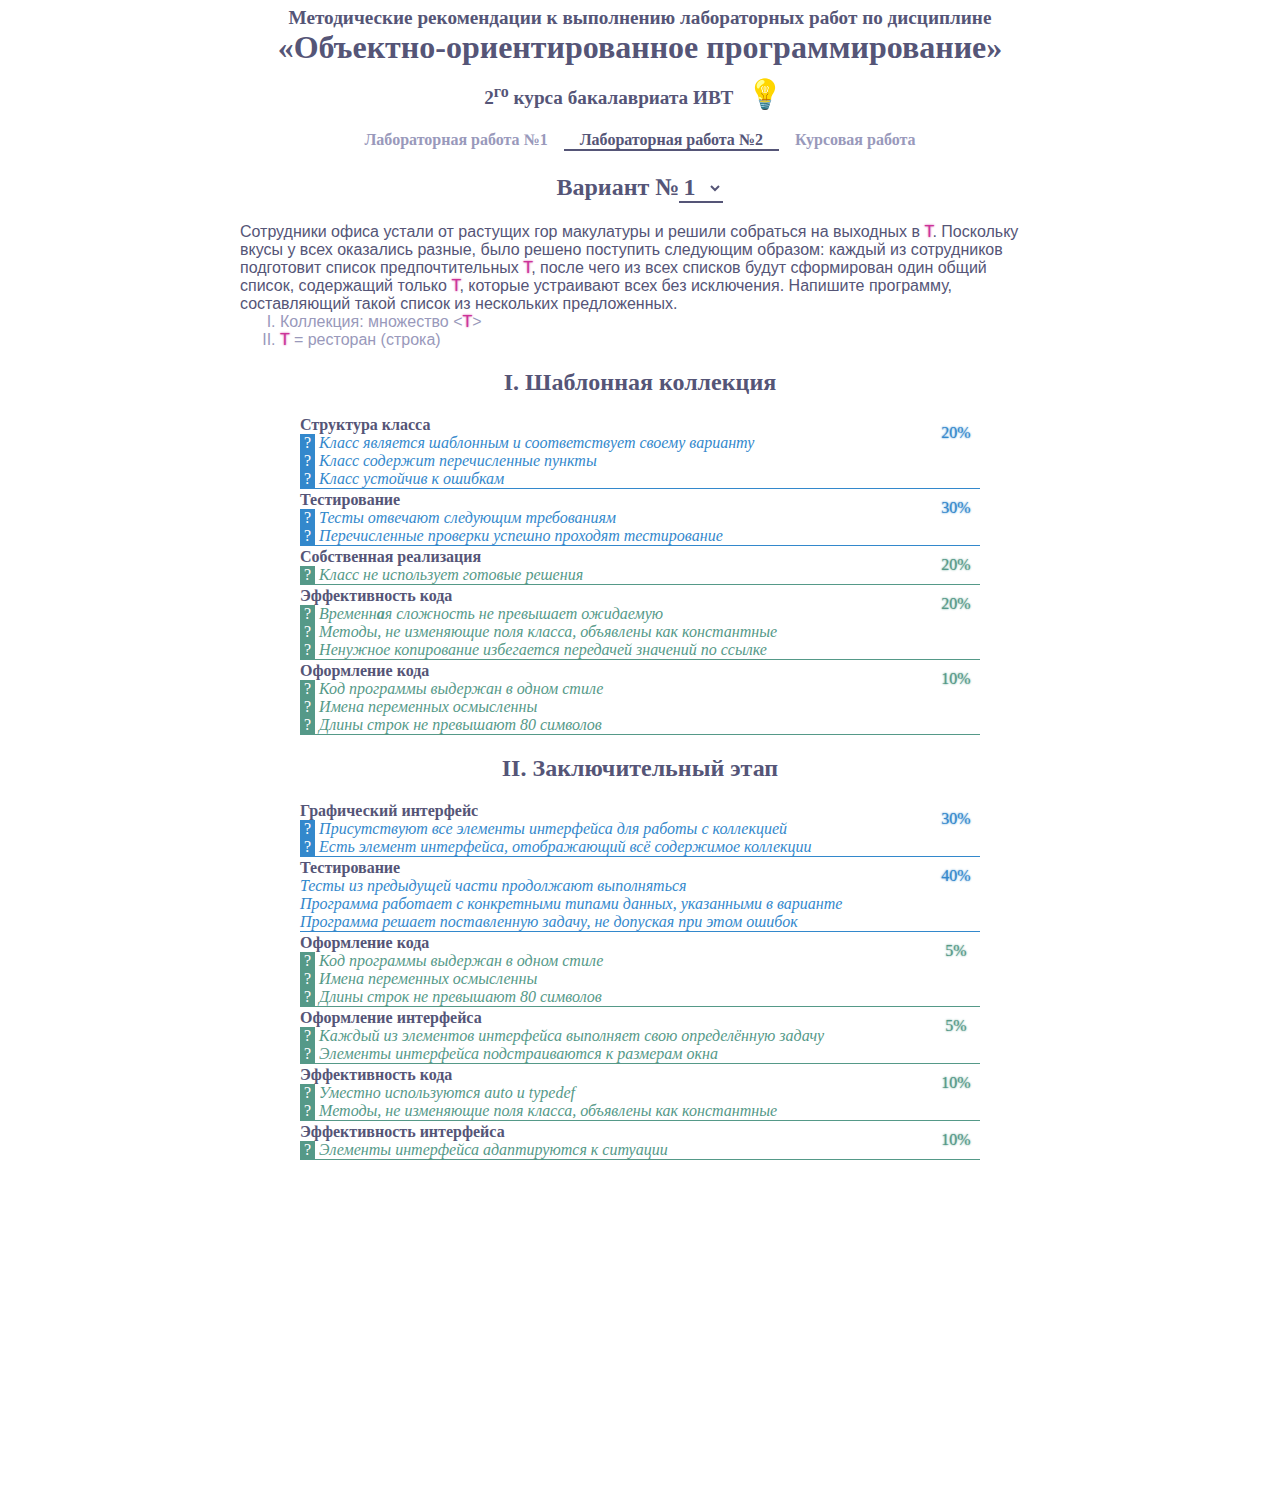
==== commit d189858d: "updated light placement" ====
--- a/index.html
+++ b/index.html
@@ -2,20 +2,20 @@
 <html>
 <head>
 <meta content="text/html" charset="utf-8">
-<meta name="viewport" content="width=device-width">
+<meta name="viewport" content="width=device-width, initial-scale=1">
 <title>Методические рекомендации по ООП, II модуль</title>
 <link rel="stylesheet" type="text/css" href="src/style.css"></style>
 <script src="src/loader.js"></script>
 </head>
 <body onload="onLoad()" onhashchange="relocate()">
 	<h1>
-		<div class="small">	Методические рекомендации к&nbsp;выполнению лабораторных работ по&nbsp;дисциплине</div>«Объектно-ориентированное программирование»<div class="small">2<sup>го</sup> курса бакалавриата ИВТ</div>
+		<div class="small">	Методические рекомендации к&nbsp;выполнению лабораторных работ по&nbsp;дисциплине</div>«Объектно-ориентированное программирование»<div class="small">2<sup>го</sup> курса бакалавриата ИВТ<span class="light" onclick="document.body.classList.toggle('dark')">💡</span></div>
+		
 	</h1>
 	<div id="tab_container">
 		<div class="tab">Лабораторная работа&nbsp;№1</div>
 		<div class="tab current_tab">Лабораторная работа&nbsp;№2</div>
 		<div class="tab">Курсовая работа</div>
-		<div class="light" onclick="document.body.classList.toggle('dark')">💡</div>
 	</div>
 	<div id="work_container">
 		<div class="work">
@@ -495,7 +495,9 @@
 				<h3>Собственная реализация</h3>
 				<li class="spoiler">Класс не использует готовые решения</li>
 				<ul>
-					<li>в самой коллекции не используются шаблонные классы сторонних библиотек (stl, Qt, boost и т.п.)</li>
+					<li v="1 2 3">в коллекции не используется шаблонный класс множества или ассоциативного массива из сторонних библиотек (stl, Qt, boost и т.п.)</li>
+					<li v="4 5 6 7 8 9 10 11 12">в коллекции не используется шаблонный класс ассоциативного массива из сторонних библиотек (stl, Qt, boost и т.п.)</li>
+					<li v="13 14 15">в коллекции не используется шаблонный класс префиксного дерева из сторонних библиотек (stl, Qt, boost и т.п.)</li>
 					<li>это требование <strong>не является обязательным</strong> для получения оценки</li>
 				</ul>
 			</ul>
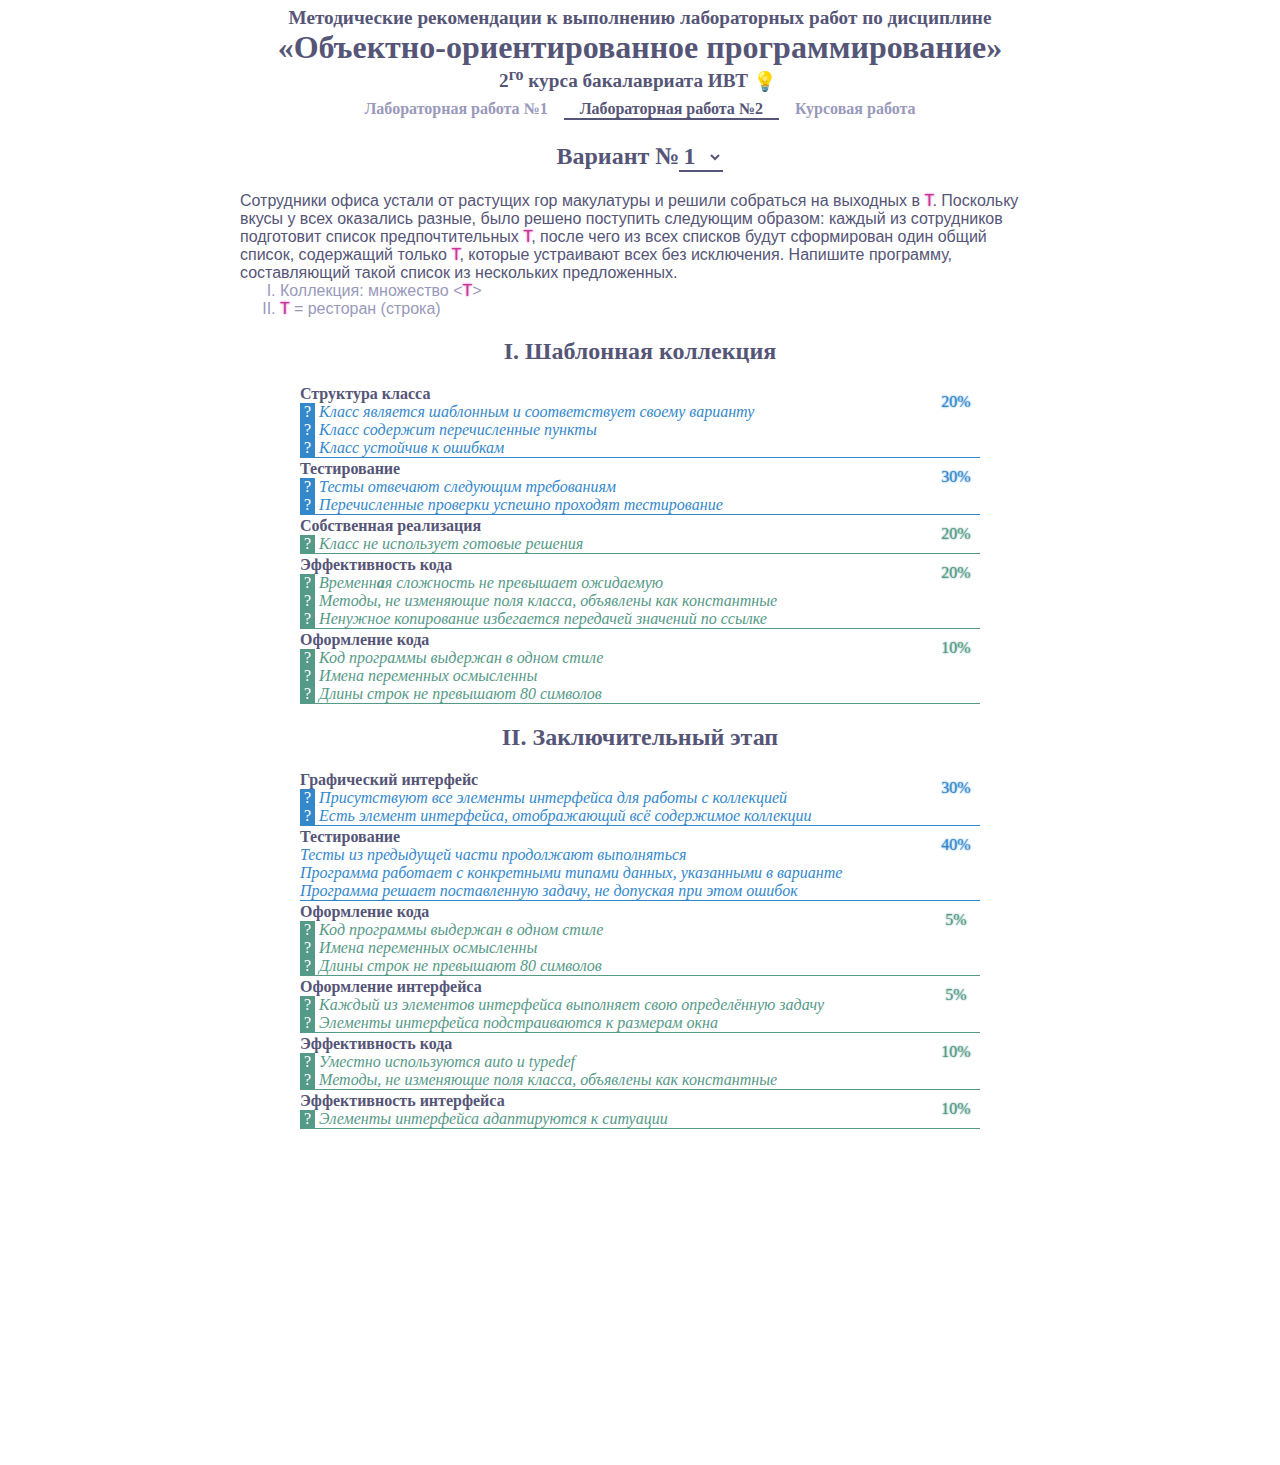
==== commit 2f0e5ae8: "updated page behavior" ====
--- a/index.html
+++ b/index.html
@@ -3,7 +3,7 @@
 <head>
 <meta content="text/html" charset="utf-8">
 <meta name="viewport" content="width=device-width, initial-scale=1">
-<title>Методические рекомендации по ООП, II модуль</title>
+<title>Методические рекомендации по ООП</title>
 <link rel="stylesheet" type="text/css" href="src/style.css"></style>
 <script src="src/loader.js"></script>
 </head>
--- a/src/style.css
+++ b/src/style.css
@@ -15,6 +15,7 @@
 	cursor: default;
 	user-select: none;
 	margin: 0;
+    max-width: 100%;
 	overflow-x: hidden;
 }
 .dark {
@@ -66,11 +67,10 @@
 }
 .light {
 	text-align: center;
-	padding: 0 1ex;
-	line-height: 2em;
-	font-size: 1.5em;
+	padding: 0 .5ex;
+	font-size: 1em;
 	margin-bottom: 2px;
-	color: var(--fg-hint);
+	color: var(--bg);
 }
 .current {
 	color: var(--fg);
@@ -165,7 +165,6 @@
 	}
 	.light:hover {
 		cursor: pointer;
-		border-bottom: 2px solid;
 		text-shadow: 0 0 10px var(--fg);
 	}
 	.spoiler:hover {
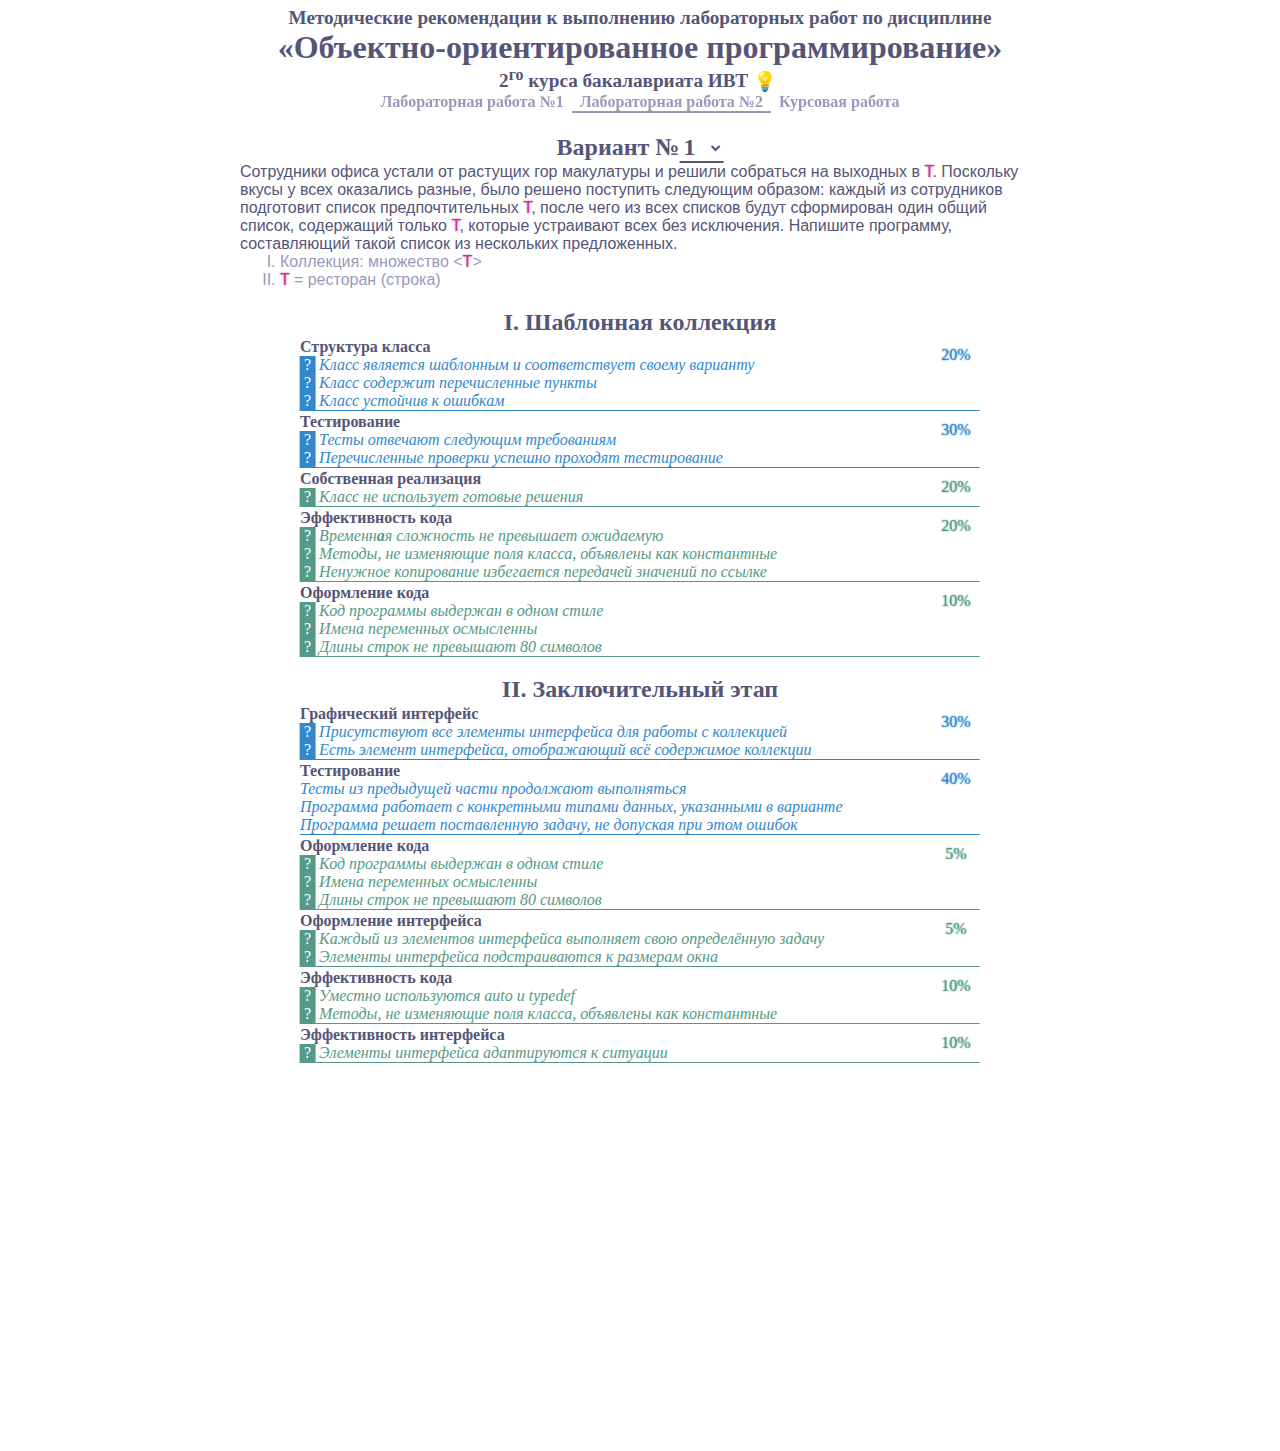
==== commit 2abbc952: "added functionality in cases when JS is disabled" ====
--- a/index.html
+++ b/index.html
@@ -2,9 +2,10 @@
 <html>
 <head>
 <meta content="text/html" charset="utf-8">
-<meta name="viewport" content="width=device-width, initial-scale=1">
+<meta name="viewport" content="user-scalable=no, initial-scale=1, maximum-scale=1, width=device-width, height=device-height">
 <title>Методические рекомендации по ООП</title>
 <link rel="stylesheet" type="text/css" href="src/style.css"></style>
+<noscript><link rel="stylesheet" type="text/css" href="src/style-nojs.css"></style></noscript>
 <script src="src/loader.js"></script>
 </head>
 <body onload="onLoad()" onhashchange="relocate()">
@@ -12,100 +13,102 @@
 		<div class="small">	Методические рекомендации к&nbsp;выполнению лабораторных работ по&nbsp;дисциплине</div>«Объектно-ориентированное программирование»<div class="small">2<sup>го</sup> курса бакалавриата ИВТ<span class="light" onclick="document.body.classList.toggle('dark')">💡</span></div>
 		
 	</h1>
-	<div id="tab_container">
-		<div class="tab">Лабораторная работа&nbsp;№1</div>
-		<div class="tab current_tab">Лабораторная работа&nbsp;№2</div>
-		<div class="tab">Курсовая работа</div>
+	<div id="tab-container">
+		<a class="tab" href="#l1">Лабораторная работа&nbsp;№1</a>
+		<a class="tab" href="#l2">Лабораторная работа&nbsp;№2</a>
+		<a class="tab" href="#l3">Курсовая работа</a>
 	</div>
-	<div id="work_container">
-		<div class="work">
-			<h2 id="var_header">Вариант №<select id="var_selector" onchange="changeVariant(event)"></select></h2>
+	<div class="wrapper">
+	<div id="work-container">
+		<div class="work" id="l1">
+			<noscript><h1>Лабораторная работа №1</h1></noscript>
+			<h2><span class="var-fill"></span><select class="var-selector" onchange="changeVariant(event)"></select></h2>
 			<ol class="variants">
-				<li v="1">На одном из столов офиса растёт стопка макулатуры и одноразовой посуды. Сотрудники опасаются, что в определённый момент равновесие нарушится и стопка упадёт. Разработайте для них программу, позволяющую воссоздать стопку и определить, находится ли она в равновесии.
+				<li v="1" hint="1">На одном из столов офиса растёт стопка макулатуры и одноразовой посуды. Сотрудники опасаются, что в определённый момент равновесие нарушится и стопка упадёт. Разработайте для них программу, позволяющую воссоздать стопку и определить, находится ли она в равновесии.
 				<ol>
 					<li>Лист бумаги: ширина, высота, толщина, координаты по двум осям</li>
 					<li>Стопка макулатуры (стек кусков бумаги): метод проверки на наличие равновесия</li>
 					<li>Бумажная тарелка: радиус, толщина, координаты по двум осям</li>
 				</ol></li>
-				<li v="2">Некоторых писателей отталкивает сложность современных текстовых редакторов. Разработайте для них программу с минимальным функционалом: хранение и редактирование текста с возможностью отмены и возвращения изменений.
+				<li v="2" hint="2">Некоторых писателей отталкивает сложность современных текстовых редакторов. Разработайте для них программу с минимальным функционалом: хранение и редактирование текста с возможностью отмены и возвращения изменений.
 				<ol>
 					<li>Операция редактирования текста: тип операции (вставка или удаление), текст и позиция изменённой подстроки</li>
 					<li>История правок (2 стека операций над текстом): методы отмены и восстановления правок в заданном тексте</li>
 					<li>Операция замены текста: старый текст, новый текст и позиция изменённой подстроки</li>
 				</ol></li>
-				<li v="3">Бакалавры с факультета математики открыли для себя множество комплексных чисел и теперь нуждаются в новом калькуляторе. Калькулятор должен поддерживать простейшие арифметические операции над числами, записанными в стеке.
+				<li v="3" hint="3">Бакалавры с факультета математики открыли для себя множество комплексных чисел и теперь нуждаются в новом калькуляторе. Калькулятор должен поддерживать простейшие арифметические операции над числами, записанными в стеке.
 				<ol>
 					<li>Комплексное число: действительная и мнимая часть</li>
 					<li>Калькулятор (стек чисел): метод, принимающий арифметическую операцию, выполняющий её (по возможности) над доступными элементами стека и вставляющий результат этой операции на их место.</li>
 					<li><a href="https://ru.wikipedia.org/wiki/%D0%9A%D0%B2%D0%B0%D1%82%D0%B5%D1%80%D0%BD%D0%B8%D0%BE%D0%BD">Кватернион</a>: действительная и три мнимых части (i, j, k)}</li>
 				</ol></li>
-				<li v="4">Престижная сеть ресторанов быстрого питания решила существенно сократить расходы, заменив часть персонала роботами. Для автоматизации процессов на кухне были закуплены программируемые роботы-повара. Для работы повара нужно представить процесс приготовления каждого блюда как очередь из ингредиентов и действий над ними. Разработайте программу для хранения и редактирования таких процессов.
+				<li v="4" hint="4">Престижная сеть ресторанов быстрого питания решила существенно сократить расходы, заменив часть персонала роботами. Для автоматизации процессов на кухне были закуплены программируемые роботы-повара. Для работы повара нужно представить процесс приготовления каждого блюда как очередь из ингредиентов и действий над ними. Разработайте программу для хранения и редактирования таких процессов.
 				<ol>
 					<li>Ингредиент: название, единица измерения и количество (в этих единицах)</li>
 					<li>Рецепт (очередь ингредиентов и действий над ними), метод проверки рецепта на ошибки (за ингредиентом должно следовать хотя бы одно действие, рецепт не может начинаться с действия)</li>
 					<li>Операция над ингредиентом: действие (нарезать, упаковать, пожарить, положить и т.п.), длительность действия</li>
 				</ol></li>
-				<li v="5">Студенты с кафедры робототехники запускают радиоуправляемый автомобиль. На автомобиль ещё не успели поставить GPS-модуль, поэтому его местоположение придётся вычислять по переданным с пульта командам. Напишите программу, позволяющую рассчитать координаты автомобиля на основании переданных с пульта команд. Считать, что в целях экономии аккумулятора, команды передаются только тогда, когда требуется задать новую скорость или изменить радиус поворота.
+				<li v="5" hint="5">Студенты с кафедры робототехники запускают радиоуправляемый автомобиль. На автомобиль ещё не успели поставить GPS-модуль, поэтому его местоположение придётся вычислять по переданным с пульта командам. Напишите программу, позволяющую рассчитать координаты автомобиля на основании переданных с пульта команд. Считать, что в целях экономии аккумулятора, команды передаются только тогда, когда требуется задать новую скорость или изменить радиус поворота.
 				<ol>
 					<li>Команда движения: время отправки команды, новая скорость</li>
 					<li>Последовательность команд (очередь команд движения и поворота): метод проверки последовательности команд на ошибки (нарушение хронологического порядка команд), метод расчёта координат автомобиля в произвольное время</li>
 					<li>Команда поворота: время отправки команды, новый радиус поворота и его направление (влево или вправо)</li>
 				</ol></li>
-				<li v="6">Филолог Филипп уже долгое время работает на кассе ресторана быстрого питания, однако с появлением автоматов самообслуживания он начал беспокоиться за своё рабочее место и искать способы получить одобрение начальства. Одним из таких способов является распространение эксклюзивных дисконтных карт, дающих скидку на каждую шестую покупку (из ограниченного ассортимента) при условии активации карты на сайте ресторана, привязки телефонного номера, совершения хотя бы одной покупки за последние 30 дней и внесении минимальной суммы в размере 500 у.е. Чтобы похвастаться своей продуктивностью, он хочет составить подробный отчёт с ежедневной выручкой. Поскольку с математикой Филипп не в ладах, ему нужна программа, рассчитывающая выручку за произвольный период времени.
+				<li v="6" hint="6">Филолог Филипп уже долгое время работает на кассе ресторана быстрого питания, однако с появлением автоматов самообслуживания он начал беспокоиться за своё рабочее место и искать способы получить одобрение начальства. Одним из таких способов является распространение эксклюзивных дисконтных карт, дающих скидку на каждую шестую покупку (из ограниченного ассортимента) при условии активации карты на сайте ресторана, привязки телефонного номера, совершения хотя бы одной покупки за последние 30 дней и внесении минимальной суммы в размере 500 у.е. Чтобы похвастаться своей продуктивностью, он хочет составить подробный отчёт с ежедневной выручкой. Поскольку с математикой Филипп не в ладах, ему нужна программа, рассчитывающая выручку за произвольный период времени.
 				<ol>
 					<li>Покупка: время и общая сумма покупки</li>
 					<li>Кассовый аппарат (очередь покупок): метод проверки введённых данных на ошибки (нарушение хронологического порядка покупок), метод расчёта выручки за заданный период времени</li>
 					<li>Покупка по бонусной карте: время и общая сумма покупки, номер карты (12 цифр)</li>
 				</ol></li>
-				<li v="7">Профессора кафедры прикладной математики любят заходить в студенческую столовую после долгого дня ведения лекций и написания научных статей. При выборе обеда каждый профессор уделяет особое внимание калорийности, поскольку он хочет восполнить дневные затраты на умственную деятельность. Напишите программу, позволяющие хранить блюда и их сочетания в порядке увеличения энергетической ценности и производить поиск ближайшего блюда или обеда по заданной калорийности.
+				<li v="7" hint="7">Профессора кафедры прикладной математики любят заходить в студенческую столовую после долгого дня ведения лекций и написания научных статей. При выборе обеда каждый профессор уделяет особое внимание калорийности, поскольку он хочет восполнить дневные затраты на умственную деятельность. Напишите программу, позволяющие хранить блюда и их сочетания в порядке увеличения энергетической ценности и производить поиск ближайшего блюда или обеда по заданной калорийности.
 				<ol>
 					<li>Блюдо: название, вес, содержание на 100 грамм продукта жиров, белков, углеводов, органических кислот и пищевых волокон, метод расчёта <a href="https://ru.wikipedia.org/wiki/%D0%9F%D0%B8%D1%89%D0%B5%D0%B2%D0%B0%D1%8F_%D1%8D%D0%BD%D0%B5%D1%80%D0%B3%D0%B5%D1%82%D0%B8%D1%87%D0%B5%D1%81%D0%BA%D0%B0%D1%8F_%D1%86%D0%B5%D0%BD%D0%BD%D0%BE%D1%81%D1%82%D1%8C">энергетической ценности</a> на основе этих данных</li>
 					<li>Меню (двусвязный список блюд и обедов): автоматическая сортировка блюд по калорийности (при добавлении), поиск ближайшего блюда по заданной калорийности</li>
 					<li>Комплексный обед: первое, второе и десерт (блюда, входящие в меню), метод расчёта энергетической ценности</li>
 				</ol></li>
-				<li v="8">Коммивояжёр в перерывах между разъездами тратит массу времени на сбор чемодана. Ему бы очень пригодился список вещей, отсортированный по их удельной ценности (цена/объём). Напишите программу, позволяющую автоматически составить такой список.
+				<li v="8" hint="8">Коммивояжёр в перерывах между разъездами тратит массу времени на сбор чемодана. Ему бы очень пригодился список вещей, отсортированный по их удельной ценности (цена/объём). Напишите программу, позволяющую автоматически составить такой список.
 				<ol>
 					<li>Предмет: название, объём, цена</li>
 					<li>Список вещей (двусвязный список предметов и монет): автоматическая сортировка предметов по удельной ценности (при добавлении)</li>
 					<li>Стопка монет: цена, функция расчёта объёма (минимальное число монет достоинством в 1, 5, 10, 50 и 100  у.е., каждая из которых занимает единичный объём)</li>
 				</ol></li>
-				<li v="9">Сотрудники института биоинформатики хотят восстановить первичную структуру белка, для чего требуется объединить его (частично пересекающиеся) фрагменты. Требуется написать программу, которая хранит белковые последовательности (в виде списков аминокислот) и умеет их объединять, если аминокислоты в конце одной последовательности совпадут с аминокислотами в начале другой.
+				<li v="9" hint="9">Сотрудники института биоинформатики хотят восстановить первичную структуру белка, для чего требуется объединить его (частично пересекающиеся) фрагменты. Требуется написать программу, которая хранит белковые последовательности (в виде списков аминокислот) и умеет их объединять, если аминокислоты в конце одной последовательности совпадут с аминокислотами в начале другой.
 				<ol>
 					<li><a href="https://ru.wikipedia.org/wiki/%D0%90%D0%BC%D0%B8%D0%BD%D0%BE%D0%BA%D0%B8%D1%81%D0%BB%D0%BE%D1%82%D1%8B#%D0%9F%D1%80%D0%BE%D1%82%D0%B5%D0%B8%D0%BD%D0%BE%D0%B3%D0%B5%D0%BD%D0%BD%D1%8B%D0%B5_%D0%B0%D0%BC%D0%B8%D0%BD%D0%BE%D0%BA%D0%B8%D1%81%D0%BB%D0%BE%D1%82%D1%8B">Протеиногенная аминокислота</a>: способ показывать (и принимать) своё полное название и однобуквенное обозначение</li>
 					<li>Белок (двусвязный список аминокислот): операция сложения, возвращающая результат сложения (с пересечением) двух белков</li>
 					<li><a href="https://ru.wikipedia.org/wiki/%D0%9D%D0%B5%D1%81%D1%82%D0%B0%D0%BD%D0%B4%D0%B0%D1%80%D1%82%D0%BD%D1%8B%D0%B5_%D0%B0%D0%BC%D0%B8%D0%BD%D0%BE%D0%BA%D0%B8%D1%81%D0%BB%D0%BE%D1%82%D1%8B">Нестандартная аминокислота</a>: способ показывать и принимать своё полное название</li>
 				</ol></li>
-				<li v="10">Блогер Боря пытается сочетать увлечение астрономией с тягой к путешествиям. Пока пожертвований подписчиков не хватает на билет, он пытается представить, как выглядит звёздное небо в различных точках земного шара. Для этого Боре нужна программа, которая позволяет составить карту звёздного неба, поворачивать её (с поправкой на долготу) и отфильтровывать наименее яркие оъекты (с поправкой на световое загрязнение крупных городов)
+				<li v="10" hint="10">Блогер Боря пытается сочетать увлечение астрономией с тягой к путешествиям. Пока пожертвований подписчиков не хватает на билет, он пытается представить, как выглядит звёздное небо в различных точках земного шара. Для этого Боре нужна программа, которая позволяет составить карту звёздного неба, поворачивать её (с поправкой на долготу) и отфильтровывать наименее яркие оъекты (с поправкой на световое загрязнение крупных городов)
 				<ol>
 					<li>Звезда: координаты (x, y), видимая <a href="https://ru.wikipedia.org/wiki/%D0%97%D0%B2%D1%91%D0%B7%D0%B4%D0%BD%D0%B0%D1%8F_%D0%B2%D0%B5%D0%BB%D0%B8%D1%87%D0%B8%D0%BD%D0%B0#%D0%9E%D0%BF%D1%80%D0%B5%D0%B4%D0%B5%D0%BB%D0%B5%D0%BD%D0%B8%D0%B5">звёздная величина</a></li>
 					<li>Карта звёздного неба (массив звёзд и других небесных тел): метод, принимающий значение угла и возвращающий копию карты звёздного неба, повёрнутую на заданный угол; метод, принимающий значение звёздной величины и возвращающий копию карты звёздного неба, в которой присутствуют только объекты со звёздной величиной не меньше заданной</li>
 					<li>Небесное тело: название, координаты (x, y), видимая звёздная величина</li>
 				</ol></li>
-				<li v="11">Новый магазин кухонных гарнитуров требуется заполнить мебелью и бытовой техникой. Напишите приложение, проверяющее что мебель и техника не пересекаются между собой, мебель из разных материалов находится не ближе двух метров друг к другу, а техника не висит в воздухе.
+				<li v="11" hint="11">Новый магазин кухонных гарнитуров требуется заполнить мебелью и бытовой техникой. Напишите приложение, проверяющее что мебель и техника не пересекаются между собой, мебель из разных материалов находится не ближе двух метров друг к другу, а техника не висит в воздухе.
 				<ol>
 					<li>Кухонный шкаф: материал, габариты (x, y, z), координаты (x, y, z)</li>
 					<li>План кухни (массив шкафов и техники): метод проверки выполнения условия задачи</li>
 					<li>Бытовая техника: наименование, габариты (x, y, z), координаты (x, y, z)</li>
 				</ol></li>
-				<li v="12">Магистры с факультета математики ухаживают за бинарным деревом: регулярно его поливают и время от времени обрезают боковые ветви. Перед своим выпуском магистры решили найти студентов, которые продолжат их дело. Оказалось, что несколько бакалавров готовы взять на себя заботу о дереве, но у магистров есть подозрение, что они не отнесутся к делу серьёзно. Магистры сообщили студентам, что дереву нужно не меньше литра и не больше двух литров воды в сутки, и при этом обрезать не меньше четырёх и не больше восьми ветвей в неделю. В помощь магистрам, напишите программу для работы с журналом ухода за деревом, в котором студенты будут оставлять записи о том, кто и когда поливал или подстригал дерево.
+				<li v="12" hint="12">Магистры с факультета математики ухаживают за бинарным деревом: регулярно его поливают и время от времени обрезают боковые ветви. Перед своим выпуском магистры решили найти студентов, которые продолжат их дело. Оказалось, что несколько бакалавров готовы взять на себя заботу о дереве, но у магистров есть подозрение, что они не отнесутся к делу серьёзно. Магистры сообщили студентам, что дереву нужно не меньше литра и не больше двух литров воды в сутки, и при этом обрезать не меньше четырёх и не больше восьми ветвей в неделю. В помощь магистрам, напишите программу для работы с журналом ухода за деревом, в котором студенты будут оставлять записи о том, кто и когда поливал или подстригал дерево.
 				<ol>
 					<li>Запись о поливе: дата, Ф.И.О. и курс студента, объём воды</li>
 					<li>Журнал (массив записей): метод проверки журнала на наличие логических ошибок (нарушение хронологического порядка записей), метод проверки журнала на наличие ошибок по уходу за деревом</li>
 					<li>Запись об обрезке: дата, Ф.И.О. и курс студента, количество обрезанных ветвей</li>
 				</ol></li>
-				<li v="13">До квадратного королевства, в котором каждый день была одна и та же погода, добрался ураган. Опасаясь возможной паники среди населения, король издал указ построить метеостанции для измерения погодных условий. В казне хватило денег, чтобы застроить всё королевство метеостанциями с шагом в одну королевскую милю, но часть средств загадочным образом пропала, потому вместо нескольких метеостанций пришлось поставить дешёвые флюгеры. Напишите программу, рассчитывающую погоду в произвольной точке, <a href="https://ru.wikipedia.org/wiki/%D0%91%D0%B8%D0%BB%D0%B8%D0%BD%D0%B5%D0%B9%D0%BD%D0%B0%D1%8F_%D0%B8%D0%BD%D1%82%D0%B5%D1%80%D0%BF%D0%BE%D0%BB%D1%8F%D1%86%D0%B8%D1%8F">интерполируя</a> данные с ближайших метеостанций и флюгеров.
+				<li v="13" hint="13">До квадратного королевства, в котором каждый день была одна и та же погода, добрался ураган. Опасаясь возможной паники среди населения, король издал указ построить метеостанции для измерения погодных условий. В казне хватило денег, чтобы застроить всё королевство метеостанциями с шагом в одну королевскую милю, но часть средств загадочным образом пропала, потому вместо нескольких метеостанций пришлось поставить дешёвые флюгеры. Напишите программу, рассчитывающую погоду в произвольной точке, <a href="https://ru.wikipedia.org/wiki/%D0%91%D0%B8%D0%BB%D0%B8%D0%BD%D0%B5%D0%B9%D0%BD%D0%B0%D1%8F_%D0%B8%D0%BD%D1%82%D0%B5%D1%80%D0%BF%D0%BE%D0%BB%D1%8F%D1%86%D0%B8%D1%8F">интерполируя</a> данные с ближайших метеостанций и флюгеров.
 				<ol>
 					<li>Показания метеостанции: температура, давление, а также направление и скорость ветра</li>
 					<li>Метеоцентр (двумерный массив флюгеров и метеостанций): расчёт погодных показателей в произвольной точке королевства</li>
 					<li>Флюгер: направление и скорость ветра</li>
 				</ol></li>
-				<li v="14">Засидевшись допоздна, студенты с кафедры электротехники заметили, что из-за перегоревших ламп в некоторых кабинетах воцарилась кромешная тьма. К счастью, у них в распоряжении есть целая коробка с различными лампами, каждая со своей мощностью и силой света. Чтобы студентам не пришлось перебирать все лампы, разработайте для них программу, позволяющую рассчитать затраты мощности и <a href="https://ru.wikipedia.org/wiki/%D0%9E%D1%81%D0%B2%D0%B5%D1%89%D1%91%D0%BD%D0%BD%D0%BE%D1%81%D1%82%D1%8C#%D0%9E%D0%BF%D1%80%D0%B5%D0%B4%D0%B5%D0%BB%D0%B5%D0%BD%D0%B8%D0%B5_%D0%B8_%D1%81%D0%B2%D0%BE%D0%B9%D1%81%D1%82%D0%B2%D0%B0">освещённость</a> произвольной точки кабинета. Считать источники света точечными и располагающимися в узлах прямоугольной сетки с шагом 1 метр. Естественным и отражённым светом пренебречь.
+				<li v="14" hint="14">Засидевшись допоздна, студенты с кафедры электротехники заметили, что из-за перегоревших ламп в некоторых кабинетах воцарилась кромешная тьма. К счастью, у них в распоряжении есть целая коробка с различными лампами, каждая со своей мощностью и силой света. Чтобы студентам не пришлось перебирать все лампы, разработайте для них программу, позволяющую рассчитать затраты мощности и <a href="https://ru.wikipedia.org/wiki/%D0%9E%D1%81%D0%B2%D0%B5%D1%89%D1%91%D0%BD%D0%BD%D0%BE%D1%81%D1%82%D1%8C#%D0%9E%D0%BF%D1%80%D0%B5%D0%B4%D0%B5%D0%BB%D0%B5%D0%BD%D0%B8%D0%B5_%D0%B8_%D1%81%D0%B2%D0%BE%D0%B9%D1%81%D1%82%D0%B2%D0%B0">освещённость</a> произвольной точки кабинета. Считать источники света точечными и располагающимися в узлах прямоугольной сетки с шагом 1 метр. Естественным и отражённым светом пренебречь.
 				<ol>
 					<li>Лампа: мощность, <a href="https://ru.wikipedia.org/wiki/%D0%9A%D0%B0%D0%BD%D0%B4%D0%B5%D0%BB%D0%B0">сила света</a></li>
 					<li>Матрица (двумерный массив источников света): список источников света, метод расчёта освещённости в произвольных координатах (x, y, z)</li>
 					<li>Светодиодная лампа: мощность, максимальная сила света, интенсивность красного, зелёного и синего светодиода, метод расчёта текущей силы света <a href="https://ru.wikipedia.org/wiki/%D0%A6%D0%B8%D1%84%D1%80%D0%BE%D0%B2%D0%BE%D0%B5_%D0%B2%D0%B8%D0%B4%D0%B5%D0%BE#%D0%9A%D0%BE%D0%BC%D0%BF%D0%BE%D0%BD%D0%B5%D0%BD%D1%82%D0%BD%D0%BE%D0%B5_%D0%B2%D0%B8%D0%B4%D0%B5%D0%BE">пропорциональной</a> интенсивности красного, зелёного и синего светодиода)</li>
 				</ol></li>
-				<li v="15">Будущих бухгалтеров отталкивает сложность современных электронных таблиц. Разработайте для них программу с минимальным функционалом: хранение числовых и текстовых данных в таблице с изменяемым размером.
+				<li v="15" hint="15">Будущих бухгалтеров отталкивает сложность современных электронных таблиц. Разработайте для них программу с минимальным функционалом: хранение числовых и текстовых данных в таблице с изменяемым размером.
 				<ol>
 					<li>Ячейка электронной таблицы: числовое или текстовое значение, может быть пустой</li>
 					<li>Таблица (двумерный массив ячеек): методы вычисления суммы и среднего арифметического всех числовых данных в произвольном столбце</li>
@@ -168,25 +171,25 @@
 				<h3>Структура класса</h3>
 				<li class="spoiler">Класс соответствует своему варианту</li>
 				<ul>
-					<li v="1 2 3">коллекция реализована на основе <a href="https://ru.wikipedia.org/wiki/%D0%A1%D1%82%D0%B5%D0%BA">стека</a> по аналогии с <a href="https://en.cppreference.com/w/cpp/container/stack">std::stack</a> или <a href="https://doc.qt.io/qt-5/qstack.html">QStack</a></li>
-					<li v="4 5 6">коллекция реализована на основе <a href="https://ru.wikipedia.org/wiki/%D0%9E%D1%87%D0%B5%D1%80%D0%B5%D0%B4%D1%8C_(%D0%BF%D1%80%D0%BE%D0%B3%D1%80%D0%B0%D0%BC%D0%BC%D0%B8%D1%80%D0%BE%D0%B2%D0%B0%D0%BD%D0%B8%D0%B5)">очереди</a> по аналогии с <a href="https://en.cppreference.com/w/cpp/container/queue">std::queue</a> или <a href="https://doc.qt.io/qt-5/qqueue.html">QQueue</a></li>
-					<li v="7 8 9">коллекция реализована на основе <a href="https://ru.wikipedia.org/wiki/%D0%A1%D0%B2%D1%8F%D0%B7%D0%BD%D1%8B%D0%B9_%D1%81%D0%BF%D0%B8%D1%81%D0%BE%D0%BA#%D0%94%D0%B2%D1%83%D1%81%D0%B2%D1%8F%D0%B7%D0%BD%D1%8B%D0%B9_%D1%81%D0%BF%D0%B8%D1%81%D0%BE%D0%BA_(%D0%B4%D0%B2%D1%83%D0%BD%D0%B0%D0%BF%D1%80%D0%B0%D0%B2%D0%BB%D0%B5%D0%BD%D0%BD%D1%8B%D0%B9_%D1%81%D0%B2%D1%8F%D0%B7%D0%BD%D1%8B%D0%B9_%D1%81%D0%BF%D0%B8%D1%81%D0%BE%D0%BA)">двусвязного списка</a> по аналогии с <a href="https://en.cppreference.com/w/cpp/container/list">std::list</a> или <a href="https://doc.qt.io/qt-5/qlinkedlist.html">QLinkedList</a></li>
-					<li v="10 11 12">коллекция реализована на основе <a href="https://ru.wikipedia.org/wiki/%D0%94%D0%B8%D0%BD%D0%B0%D0%BC%D0%B8%D1%87%D0%B5%D1%81%D0%BA%D0%B8%D0%B9_%D0%BC%D0%B0%D1%81%D1%81%D0%B8%D0%B2">одномерного массива</a> по аналогии с <a href="https://en.cppreference.com/w/cpp/container/vector">std::vector</a> или <a href="https://doc.qt.io/qt-5/qvector.html">QVector</a></li>
-					<li v="13 14 15">коллекция реализована на основе <a href="https://ru.wikipedia.org/wiki/%D0%9C%D0%B0%D1%81%D1%81%D0%B8%D0%B2_(%D1%82%D0%B8%D0%BF_%D0%B4%D0%B0%D0%BD%D0%BD%D1%8B%D1%85)">двухмерного массива</a></li>
+					<li v="1 2 3" hint="1-3">коллекция реализована на основе <a href="https://ru.wikipedia.org/wiki/%D0%A1%D1%82%D0%B5%D0%BA">стека</a> по аналогии с <a href="https://en.cppreference.com/w/cpp/container/stack">std::stack</a> или <a href="https://doc.qt.io/qt-5/qstack.html">QStack</a></li>
+					<li v="4 5 6" hint="4-6">коллекция реализована на основе <a href="https://ru.wikipedia.org/wiki/%D0%9E%D1%87%D0%B5%D1%80%D0%B5%D0%B4%D1%8C_(%D0%BF%D1%80%D0%BE%D0%B3%D1%80%D0%B0%D0%BC%D0%BC%D0%B8%D1%80%D0%BE%D0%B2%D0%B0%D0%BD%D0%B8%D0%B5)">очереди</a> по аналогии с <a href="https://en.cppreference.com/w/cpp/container/queue">std::queue</a> или <a href="https://doc.qt.io/qt-5/qqueue.html">QQueue</a></li>
+					<li v="7 8 9" hint="7-9">коллекция реализована на основе <a href="https://ru.wikipedia.org/wiki/%D0%A1%D0%B2%D1%8F%D0%B7%D0%BD%D1%8B%D0%B9_%D1%81%D0%BF%D0%B8%D1%81%D0%BE%D0%BA#%D0%94%D0%B2%D1%83%D1%81%D0%B2%D1%8F%D0%B7%D0%BD%D1%8B%D0%B9_%D1%81%D0%BF%D0%B8%D1%81%D0%BE%D0%BA_(%D0%B4%D0%B2%D1%83%D0%BD%D0%B0%D0%BF%D1%80%D0%B0%D0%B2%D0%BB%D0%B5%D0%BD%D0%BD%D1%8B%D0%B9_%D1%81%D0%B2%D1%8F%D0%B7%D0%BD%D1%8B%D0%B9_%D1%81%D0%BF%D0%B8%D1%81%D0%BE%D0%BA)">двусвязного списка</a> по аналогии с <a href="https://en.cppreference.com/w/cpp/container/list">std::list</a> или <a href="https://doc.qt.io/qt-5/qlinkedlist.html">QLinkedList</a></li>
+					<li v="10 11 12" hint="10-12">коллекция реализована на основе <a href="https://ru.wikipedia.org/wiki/%D0%94%D0%B8%D0%BD%D0%B0%D0%BC%D0%B8%D1%87%D0%B5%D1%81%D0%BA%D0%B8%D0%B9_%D0%BC%D0%B0%D1%81%D1%81%D0%B8%D0%B2">одномерного массива</a> по аналогии с <a href="https://en.cppreference.com/w/cpp/container/vector">std::vector</a> или <a href="https://doc.qt.io/qt-5/qvector.html">QVector</a></li>
+					<li v="13 14 15" hint="13-15">коллекция реализована на основе <a href="https://ru.wikipedia.org/wiki/%D0%9C%D0%B0%D1%81%D1%81%D0%B8%D0%B2_(%D1%82%D0%B8%D0%BF_%D0%B4%D0%B0%D0%BD%D0%BD%D1%8B%D1%85)">двухмерного массива</a></li>
 					<li>в коллекции не используются шаблонные классы сторонних библиотек (stl, Qt, boost и т.п.)</li>
 				</ul>
 				<li class="spoiler">Класс содержит перечисленные пункты</li>
 				<ul>
-					<li v="1 2 3 4 5 6 7 8 9 10 11 12">конструктор по умолчанию</li>
-					<li v="13 14 15">конструктор инициализации (размер коллекции как параметр)</li>
+					<li v="1 2 3 4 5 6 7 8 9 10 11 12" hint="1-12">конструктор по умолчанию</li>
+					<li v="13 14 15" hint="13-15">конструктор инициализации (размер коллекции как параметр)</li>
 					<li>конструктор копирования</li>
 					<li>деструктор</li>
-					<li v="1 2 3 4 5 6 7 8 9 10 11 12">методы добавления и удаления элементов</li>
-					<li v="1 2 3 4 5 6 7 8 9 10 11 12">метод, удаляющий все хранимые объекты</li>
-					<li v="1 2 3 4 5 6 7 8 9">класс элемента коллекции, хранящий объект класса из предыдущего задания</li>
-					<li v="1 2 3 4 5 6 7 8 9">класс итератора для обхода всех элементов коллекции</li>
-					<li v="1 2 3 4 5 6 7 8 9">методы, возвращающие итераторы на первый и последний элемент коллекции</li>
-					<li v="10 11 12 13 14 15">метод доступа к элементу по индексу</li>
+					<li v="1 2 3 4 5 6 7 8 9 10 11 12" hint="1-12">методы добавления и удаления элементов</li>
+					<li v="1 2 3 4 5 6 7 8 9 10 11 12" hint="1-12">метод, удаляющий все хранимые объекты</li>
+					<li v="1 2 3 4 5 6 7 8 9" hint="1-9">класс элемента коллекции, хранящий объект класса из предыдущего задания</li>
+					<li v="1 2 3 4 5 6 7 8 9" hint="1-9">класс итератора для обхода всех элементов коллекции</li>
+					<li v="1 2 3 4 5 6 7 8 9" hint="1-9">методы, возвращающие итераторы на первый и последний элемент коллекции</li>
+					<li v="10 11 12 13 14 15" hint="10-15">метод доступа к элементу по индексу</li>
 					<li>метод, возвращающий количество хранящихся в коллекции объектов</li>
 					<div>и прочие методы, если таковые требуются по условию задачи</div>
 				</ul>
@@ -224,14 +227,14 @@
 				<ol>
 					<li>Функция проверки двух коллекций на равенство, попарно сравнивающая их объекты (может быть методом коллекции)</li>
 					<li>Функция, последовательного и пронумерованного вывода элементов коллекции на экран (<strong>не</strong> может быть методом коллекции)</li>
-					<li v="1 2 3 4 5 6 7 8 9">обе функции пользуются итератором для организации цикла по коллекции</li>
+					<li v="1 2 3 4 5 6 7 8 9" hint="1-9">обе функции пользуются итератором для организации цикла по коллекции</li>
 				</ol>
 				<li class="spoiler">Перечисленные функции успешно проходят тестирование</li>
 				<ul>
 					<li>конструктор копирования</li>
-					<li v="10 11 12 13 14 15">конструктор инициализации</li>
-					<li v="1 2 3 4 5 6 7 8 9 10 11 12">методы добавления и удаления объектов</li>
-					<li v="1 2 3 4 5 6 7 8 9 10 11 12">метод, удаляющий все хранимые объекты</li>
+					<li v="10 11 12 13 14 15" hint="10-15">конструктор инициализации</li>
+					<li v="1 2 3 4 5 6 7 8 9 10 11 12" hint="1-12">методы добавления и удаления объектов</li>
+					<li v="1 2 3 4 5 6 7 8 9 10 11 12" hint="1-12">метод, удаляющий все хранимые объекты</li>
 					<li>функция проверки двух коллекций на равенство</li>
 					<li>методы чтения и записи в файл</li>
 				</ul>
@@ -250,7 +253,7 @@
 				</ul>
 				<li class="spoiler">Длины строк не превышают 80 символов</li>
 				<ul><li><strong>исключение:</strong> строки с комментариями</li></ul>
-				<li v="1 2 3 4 5 6 7 8 9">Классы, от которых зависит работоспособность коллекции (включая итератор) являются членами класса-коллекции</li>
+				<li v="1 2 3 4 5 6 7 8 9" hint="1-9">Классы, от которых зависит работоспособность коллекции (включая итератор) являются членами класса-коллекции</li>
 			</ul>
 			<ul class="optional task" value="15">
 				<h3>Эффективность кода</h3>
@@ -279,8 +282,8 @@
 				<li class="spoiler">В графическом интерфейсе присутствуют все элементы для проверки выполнения поставленной задачи</li>
 				<ul>
 					<li>элемент интерфейса, отображающий всё содержимое коллекции</li>
-					<li v="1 2 3 4 5 6 7 8 9 10 11 12">поля для ввода значений объектов обоих классов</li>
-					<li v="1 2 3 4 5 6 7 8 9 10 11 12">кнопки или пункты меню, позволяющие добавлять объекты с введёнными значениями в коллекцию и удалять их из коллекции</li>
+					<li v="1 2 3 4 5 6 7 8 9 10 11 12" hint="1-12">поля для ввода значений объектов обоих классов</li>
+					<li v="1 2 3 4 5 6 7 8 9 10 11 12" hint="1-12">кнопки или пункты меню, позволяющие добавлять объекты с введёнными значениями в коллекцию и удалять их из коллекции</li>
 					<li>кнопки или пункты меню, позволяющие сохранить коллекцию в произвольный файл и загрузить её из произвольного файла</li>
 					<div>и прочие элементы интерфейса для обработки данных, требуемых по условию задачи</div>
 				</ul>
@@ -332,78 +335,80 @@
 				</ul>
 			</ul>
 		</div>
-		<div class="work">
+		<div class="work" id="l2">
+			<noscript><h1>Лабораторная работа №2</h1></noscript>
+			<h2><span class="var-fill"></span><select class="var-selector" onchange="changeVariant(event)"></select></h2>
 			<ol class="variants">
-				<li v="1">Сотрудники офиса устали от растущих гор макулатуры и решили собраться на выходных в <em>T</em>. Поскольку вкусы у всех оказались разные, было решено поступить следующим образом: каждый из сотрудников подготовит список предпочтительных <em>T</em>, после чего из всех списков будут сформирован один общий список, содержащий только <em>T</em>, которые устраивают всех без исключения. Напишите программу, составляющий такой список из нескольких предложенных.
+				<li v="1" hint="1">Сотрудники офиса устали от растущих гор макулатуры и решили собраться на выходных в <em>T</em>. Поскольку вкусы у всех оказались разные, было решено поступить следующим образом: каждый из сотрудников подготовит список предпочтительных <em>T</em>, после чего из всех списков будут сформирован один общий список, содержащий только <em>T</em>, которые устраивают всех без исключения. Напишите программу, составляющий такой список из нескольких предложенных.
 				<ol>
 					<li>Коллекция: множество &lt;<em>T</em>&gt;</li>
 					<li><em>T</em> = ресторан (строка)</li>
 				</ol></li>
-				<li v="2">Некоторые писатели, не добившиеся самостоятельной публикации, решили объединить усилия и выпустить сборник со своими работами. Оказалось, что все пишут в разных <em>T</em>, что может плохо сказаться на качестве сборника. Для повышения шансов на успешную публикацию, писатели решили найти все <em>T</em>, в которых у каждого из них есть опыт. Напишите для них программу, находящую в заданных списках все общие <em>T</em> и формирующую из них новый список.
+				<li v="2" hint="2">Некоторые писатели, не добившиеся самостоятельной публикации, решили объединить усилия и выпустить сборник со своими работами. Оказалось, что все пишут в разных <em>T</em>, что может плохо сказаться на качестве сборника. Для повышения шансов на успешную публикацию, писатели решили найти все <em>T</em>, в которых у каждого из них есть опыт. Напишите для них программу, находящую в заданных списках все общие <em>T</em> и формирующую из них новый список.
 				<ol>
 					<li>Коллекция: множество &lt;<em>T</em>&gt;</li>
 					<li><em>T</em> = жанр (строка)</li>
 				</ol></li>
-				<li v="3">Бакалавры математического факультета заметили, что вместо подготовки к приближающейся сессии они тратят слишком много времени в столовой. Чтобы сэкономить время, не оставшись при этом голодными, студенты решили заранее составить список всех <em>T</em>, которые достаточно питательны, всегда есть в достатке и которые можно съесть в пределах одной минуты. Требуется написать программу, позволяющую составить списки <em>T</em> по каждой из заданных категорий и определить <em>T</em>, принадлежащие одновременно всем трём категориям.
+				<li v="3" hint="3">Бакалавры математического факультета заметили, что вместо подготовки к приближающейся сессии они тратят слишком много времени в столовой. Чтобы сэкономить время, не оставшись при этом голодными, студенты решили заранее составить список всех <em>T</em>, которые достаточно питательны, всегда есть в достатке и которые можно съесть в пределах одной минуты. Требуется написать программу, позволяющую составить списки <em>T</em> по каждой из заданных категорий и определить <em>T</em>, принадлежащие одновременно всем трём категориям.
 				<ol>
 					<li>Коллекция: множество &lt;<em>T</em>&gt;</li>
 					<li><em>T</em> = блюдо (строка)</li>
 				</ol></li>
-				<li v="4">Ресторан быстрого питания производит сокращение штата, заменяя обслуживающий персонал роботами. Чтобы определить кандидатов на повышение и увольнение, отдел кадров начал считать ошибки, совершённые каждым <em>K</em>. По окончании некоторого времени самых нерасторопных <em>K</em> уволят, а самых ответственных – повысят. Напишите программу, ведущую учёт ошибок каждого <em>K</em> и способную в любой момент определить кандидатов на увольнение и повышение.
+				<li v="4" hint="4">Ресторан быстрого питания производит сокращение штата, заменяя обслуживающий персонал роботами. Чтобы определить кандидатов на повышение и увольнение, отдел кадров начал считать ошибки, совершённые каждым <em>K</em>. По окончании некоторого времени самых нерасторопных <em>K</em> уволят, а самых ответственных – повысят. Напишите программу, ведущую учёт ошибок каждого <em>K</em> и способную в любой момент определить кандидатов на увольнение и повышение.
 				<ol>
 					<li>Коллекция: хэш-таблица &lt;<em>K</em>, число ошибок&gt; с методом, возвращающим ключ <em>K</em> с минимумом ошибок и методом, возвращающим ключ <em>K</em> с максимумом ошибок.</li>
 					<li><em>K =</em> сотрудник (строка)</li>
 				</ol></li>
-				<li v="5"><em>K</em> с кафедры робототехники собираются устроить соревнования с участием радиоуправляемых автомобилей. Призы, купленные на средства с последнего гранта, получат три <em>K</em>, победившие в большинстве соревнований. Напишите программу, ведущую учёт побед каждого <em>K</em> и способную составить список из трёх победителей.
+				<li v="5" hint="5"><em>K</em> с кафедры робототехники собираются устроить соревнования с участием радиоуправляемых автомобилей. Призы, купленные на средства с последнего гранта, получат три <em>K</em>, победившие в большинстве соревнований. Напишите программу, ведущую учёт побед каждого <em>K</em> и способную составить список из трёх победителей.
 				<ol>
 					<li>Коллекция: хэш-таблица &lt;<em>K</em>, количество побед&gt; c методом, возвращающим три ключа <em>K</em> с максимальными значениями (победами)</li>
 					<li><em>K =</em> студент (строка)</li>
 				</ol></li>
-				<li v="6">Филолог Филипп решил выучить иностранный язык и стать переводчиком. Грамматика ему даётся без особых проблем, но для обогащения словарного запаса нужно записывать новые <em>K</em>, и периодически повторять старые <em>K</em>. Напишите программу, позволяющую хранить количество повторений для каждого <em>K</em> и возвращающую количество всех выученных <em>K</em>, повторённых не меньше заданного числа раз.
+				<li v="6" hint="6">Филолог Филипп решил выучить иностранный язык и стать переводчиком. Грамматика ему даётся без особых проблем, но для обогащения словарного запаса нужно записывать новые <em>K</em>, и периодически повторять старые <em>K</em>. Напишите программу, позволяющую хранить количество повторений для каждого <em>K</em> и возвращающую количество всех выученных <em>K</em>, повторённых не меньше заданного числа раз.
 				<ol>
 					<li>Коллекция: хэш-таблица &lt;<em>K</em>, количество повторений&gt; с методом, принимающего число и возвращающим количество ключей <em>K</em>, значения (повторения) больше или равны этому числу</li>
 					<li><em>K =</em> иностранное слово (строка)</li>
 				</ol></li>
-				<li v="7">Скучающие <em>K</em> с кафедры прикладной математики нашли себе необычное развлечение. Заметив однажды, что <em>V</em> уплетают свои обеды за считанные секунды, <em>K</em> устроили тотализатор и ежедневно пытаются угадать, кто быстрее справится со своей порцией. Напишите программу, позволяющую записывать ставки и выводить список <em>K</em>, сделавших ставку на заданного <em>V</em>.
+				<li v="7" hint="7">Скучающие <em>K</em> с кафедры прикладной математики нашли себе необычное развлечение. Заметив однажды, что <em>V</em> уплетают свои обеды за считанные секунды, <em>K</em> устроили тотализатор и ежедневно пытаются угадать, кто быстрее справится со своей порцией. Напишите программу, позволяющую записывать ставки и выводить список <em>K</em>, сделавших ставку на заданного <em>V</em>.
 				<ol>
 					<li>Коллекция: хэш-таблица &lt;<em>K, V</em>&gt; с методом, принимающим некоторое значение <em>V</em>, и возвращающим список ключей <em>K</em> с тем же значением</li>
 					<li><em>K =</em> профессор (строка); <em>V =</em> студент (строка)</li>
 				</ol></li>
-				<li v="8">Коммивояжёр собрал чемодан и приступил к выбору маршрута. Для этого нужно выяснить, кто из его постоянных клиентов заинтересован в приобретении хотя бы одной из взятых им <em>K</em> и готов предложить за неё <em>V</em>. Напишите программу, позволяющую составить список <em>K</em> и соответствующих им <em>V</em>, а также рассчитывающую потенциальную выручку от продажи всех <em>K</em>.
+				<li v="8" hint="8">Коммивояжёр собрал чемодан и приступил к выбору маршрута. Для этого нужно выяснить, кто из его постоянных клиентов заинтересован в приобретении хотя бы одной из взятых им <em>K</em> и готов предложить за неё <em>V</em>. Напишите программу, позволяющую составить список <em>K</em> и соответствующих им <em>V</em>, а также рассчитывающую потенциальную выручку от продажи всех <em>K</em>.
 				<ol>
 					<li>Коллекция: хэш-таблица &lt;<em>K, V</em>&gt; с методом расчёта суммы всех значений <em>V</em></li>
 					<li><em>K =</em> вещь (строка); <em>V =</em> наибольшая цена (число)</li>
 				</ol></li>
-				<li v="9">Огромный скачок напряжения вывел из строя сервера института биоинформатики. После восстановления энергоснабжения оказалось, что была потеряна база данных с <em>K</em> и <em>V</em>. Напишите программу, которая может хранить соответствия <em>K</em> различным <em>V</em> и воссоздавать последовательность <em>V</em> по заданной последовательности <em>K</em>.
+				<li v="9" hint="9">Огромный скачок напряжения вывел из строя сервера института биоинформатики. После восстановления энергоснабжения оказалось, что была потеряна база данных с <em>K</em> и <em>V</em>. Напишите программу, которая может хранить соответствия <em>K</em> различным <em>V</em> и воссоздавать последовательность <em>V</em> по заданной последовательности <em>K</em>.
 				<ol>
 					<li>Коллекция: хэш-таблица &lt;<em>K, V</em>&gt; с методом, принимающим список ключей <em>K</em> и возвращающую соответствующий список значений <em>V</em></li>
 					<li><em>K =</em> <a href="https://ru.wikipedia.org/wiki/%D0%9A%D0%BE%D0%B4%D0%BE%D0%BD">кодон</a> (строка); <em>V =</em> аминокислота (строка)</li>
 				</ol></li>
-				<li v="10">Блогер Боря хочет поблагодарить подписчиков за спонсирование своего путешествия. Для этого во время своей поездки он собирается сделать альбом из фотографий уникальных <em>V</em>. Чтобы ничего не пропустить, ему нужна программа, позволяющая записывать <em>K</em> и соответствующие им <em>V</em>, а также составляющая список <em>V</em> в порядке возрастания <em>K</em>.
+				<li v="10" hint="10">Блогер Боря хочет поблагодарить подписчиков за спонсирование своего путешествия. Для этого во время своей поездки он собирается сделать альбом из фотографий уникальных <em>V</em>. Чтобы ничего не пропустить, ему нужна программа, позволяющая записывать <em>K</em> и соответствующие им <em>V</em>, а также составляющая список <em>V</em> в порядке возрастания <em>K</em>.
 				<ol>
 					<li>Коллекция: бинарное дерево &lt;<em>K, V</em>&gt; с методом, возвращающим список значений <em>V</em> в порядке возрастания ключа <em>K</em></li>
 					<li><em>K =</em> дата; <em>V =</em> астрономическое явление (строка)</li>
 				</ol></li>
-				<li v="11">До начала распродажи мебели и бытовой техники, магазину кухонных гарнитуров нужно срочно провести инвентаризацию. Для этого требуется программа, позволяющая записывать <em>K</em> и соответствующие <em>V</em>, а также составляющая список <em>V</em> в порядке возрастания <em>K</em>.
+				<li v="11" hint="11">До начала распродажи мебели и бытовой техники, магазину кухонных гарнитуров нужно срочно провести инвентаризацию. Для этого требуется программа, позволяющая записывать <em>K</em> и соответствующие <em>V</em>, а также составляющая список <em>V</em> в порядке возрастания <em>K</em>.
 				<ol><li>Коллекция: бинарное дерево &lt;<em>K, V</em>&gt; с методом, возвращающим список значений <em>V</em> в порядке возрастания ключа <em>K</em></li>
 				<li><em>K =</em> артикул (число); <em>V =</em> название кухонного гарнитура (строка)</li>
 				</ol></li>
-				<li v="12">Бакалавров с факультета математики, ухаживающих за бинарным деревом, не устраивает существующий журнал, поскольку они хотят знать заранее, кому в какой день приходить. Для этого им нужна программа, позволяющая вводить соответствия <em>K</em> и <em>V</em>, а также составляющая список <em>V</em> в порядке возрастания <em>K</em>.
+				<li v="12" hint="12">Бакалавров с факультета математики, ухаживающих за бинарным деревом, не устраивает существующий журнал, поскольку они хотят знать заранее, кому в какой день приходить. Для этого им нужна программа, позволяющая вводить соответствия <em>K</em> и <em>V</em>, а также составляющая список <em>V</em> в порядке возрастания <em>K</em>.
 				<ol>
 					<li>Коллекция: бинарное дерево &lt;<em>K, V</em>&gt; с методом, возвращающим список значений <em>V</em> в порядке возрастания ключа <em>K</em></li>
 					<li><em>K =</em> дата; <em>V =</em> студент (строка)</li>
 				</ol></li>
-				<li v="13">С появлением почтовой службы в квадратном королевстве, наконец, появилась возможность обмена сообщениями. Уйма различных почтовых индексов обескуражила почтальонов, поэтому они решили составить справочник, в котором каждому <em>K</em>, состоящему из нескольких цифр, соответствовал некоторый <em>V</em>. В помощь почтальонам, напишите программу, эффективно реализующую такой справочник, а также предлагающую функцию автодополнения <em>K</em> при неполном вводе.
+				<li v="13" hint="13">С появлением почтовой службы в квадратном королевстве, наконец, появилась возможность обмена сообщениями. Уйма различных почтовых индексов обескуражила почтальонов, поэтому они решили составить справочник, в котором каждому <em>K</em>, состоящему из нескольких цифр, соответствовал некоторый <em>V</em>. В помощь почтальонам, напишите программу, эффективно реализующую такой справочник, а также предлагающую функцию автодополнения <em>K</em> при неполном вводе.
 				<ol>
 					<li>Коллекция: префиксное дерево &lt;<em>K, V</em>&gt; с методом, возвращающим список хранящихся ключей <em>K</em>, начинающихся с заданной последовательности</li>
 					<li><em>K =</em> последовательность цифр (строка); <em>V =</em> адрес почтового отделения (строка)</li>
 				</ol></li>
-				<li v="14">Студенты с кафедры электротехники обнаружили, что свет от новых ламп кафедры виден из их общежития, располагающегося в нескольких километрах. Они решили попробовать передавать закодированные сообщения, последовательно включая и выключая лампы, находящиеся на кафедре. Теперь студентам, следящим из общежития, нужна программа, позволяющая записывать <em>K</em> и соответствующие им <em>V</em>, а также предлагающая функцию автодополнения <em>K</em> при неполном вводе.
+				<li v="14" hint="14">Студенты с кафедры электротехники обнаружили, что свет от новых ламп кафедры виден из их общежития, располагающегося в нескольких километрах. Они решили попробовать передавать закодированные сообщения, последовательно включая и выключая лампы, находящиеся на кафедре. Теперь студентам, следящим из общежития, нужна программа, позволяющая записывать <em>K</em> и соответствующие им <em>V</em>, а также предлагающая функцию автодополнения <em>K</em> при неполном вводе.
 				<ol>
 					<li>Коллекция: префиксное дерево &lt;<em>K, V</em>&gt; с методом, возвращающим список хранящихся ключей <em>K</em>, начинающихся с заданной последовательности</li>
 					<li><em>K =</em> последовательность цветов (вектор/строка); <em>V =</em> буква (символ)</li>
 				</ol></li>
-				<li v="15">Юных бухгалтеров отправляют на курсы повышения квалификации для обучения языку программирования 1С. Для облегчения работы им нужен электронный справочник, позволяющий записывать <em>K</em> и соответствующие <em>V</em>, а также предлагающий функцию автодополнения <em>K</em> при неполном вводе.
+				<li v="15" hint="15">Юных бухгалтеров отправляют на курсы повышения квалификации для обучения языку программирования 1С. Для облегчения работы им нужен электронный справочник, позволяющий записывать <em>K</em> и соответствующие <em>V</em>, а также предлагающий функцию автодополнения <em>K</em> при неполном вводе.
 				<ol>
 					<li>Коллекция: префиксное дерево &lt;<em>K, V</em>&gt; с методом, возвращающим список хранящихся ключей <em>K</em>, начинающихся с заданной последовательности</li>
 					<li><em>K =</em> слово, т.е. последовательность букв (строка); <em>V =</em> тип (перечисление: служебное слово/функция/константа)</li>
@@ -414,14 +419,14 @@
 				<h3>Структура класса</h3>
 				<li class="spoiler">Класс является шаблонным и соответствует своему варианту</li>
 				<ul>
-					<li v="1 2 3">коллекция реализована на основе <a href="https://ru.wikipedia.org/wiki/%D0%A5%D0%B5%D1%88-%D1%82%D0%B0%D0%B1%D0%BB%D0%B8%D1%86%D0%B0">хэш-таблицы</a> по аналогии с <a href="http://www.cplusplus.com/reference/unordered_set/unordered_set/">std::unordered_set</a> или <a href="https://doc.qt.io/qt-5/qset.html">QSet</a></li>
-					<li v="4 5 6 7 8 9">коллекция реализована на основе <a href="https://ru.wikipedia.org/wiki/%D0%A5%D0%B5%D1%88-%D1%82%D0%B0%D0%B1%D0%BB%D0%B8%D1%86%D0%B0">хэш-таблицы</a> по аналогии с <a href="http://www.cplusplus.com/reference/unordered_map/unordered_map/">std::unordered_map</a> или <a href="https://doc.qt.io/qt-5/qhash.html">QHash</a></li>
-					<li v="4 5 6">тип значения <em>V</em> является не шаблонным, а целым неотрицательным</li>
-					<li v="1 2 3 4 5 6 7 8 9">для хэш-функции можно использовать как свой алгоритм, так и уже <a href="https://ru.wikipedia.org/wiki/%D0%A5%D0%B5%D1%88-%D1%84%D1%83%D0%BD%D0%BA%D1%86%D0%B8%D1%8F#%D0%92%D0%B8%D0%B4%D1%8B_%C2%AB%D1%85%D0%B5%D1%88-%D1%84%D1%83%D0%BD%D0%BA%D1%86%D0%B8%D0%B9%C2%BB">готовый</a>; в коллекции реализовано <a href="https://ru.wikipedia.org/wiki/%D0%A5%D0%B5%D1%88-%D1%82%D0%B0%D0%B1%D0%BB%D0%B8%D1%86%D0%B0#%D0%A0%D0%B0%D0%B7%D1%80%D0%B5%D1%88%D0%B5%D0%BD%D0%B8%D0%B5_%D0%BA%D0%BE%D0%BB%D0%BB%D0%B8%D0%B7%D0%B8%D0%B9">разрешение коллизий</a></li>
-					<li v="10 11 12">коллекция реализована на основе <a href="https://ru.wikipedia.org/wiki/%D0%94%D0%B2%D0%BE%D0%B8%D1%87%D0%BD%D0%BE%D0%B5_%D0%B4%D0%B5%D1%80%D0%B5%D0%B2%D0%BE_%D0%BF%D0%BE%D0%B8%D1%81%D0%BA%D0%B0">бинарного дерева</a> по аналогии с <a href="http://www.cplusplus.com/reference/map/map/">std::map</a> или <a href="https://doc.qt.io/qt-5/qmap.html">QMap</a></li>
-					<li v="10 11 12">считать, что для типа <em>K</em> реализован оператор &gt;</li>
-					<li v="13 14 15">коллекция реализована на основе <a href="https://ru.wikipedia.org/wiki/%D0%9F%D1%80%D0%B5%D1%84%D0%B8%D0%BA%D1%81%D0%BD%D0%BE%D0%B5_%D0%B4%D0%B5%D1%80%D0%B5%D0%B2%D0%BE">префиксного дерева</a> с использованием любого ассоциативного массива</a></li>
-					<li v="13 14 15">считать, что для типа <em>K</em> реализован оператор [];</li>
+					<li v="1 2 3" hint="1-3">коллекция реализована на основе <a href="https://ru.wikipedia.org/wiki/%D0%A5%D0%B5%D1%88-%D1%82%D0%B0%D0%B1%D0%BB%D0%B8%D1%86%D0%B0">хэш-таблицы</a> по аналогии с <a href="http://www.cplusplus.com/reference/unordered_set/unordered_set/">std::unordered_set</a> или <a href="https://doc.qt.io/qt-5/qset.html">QSet</a></li>
+					<li v="4 5 6 7 8 9" hint="4-9">коллекция реализована на основе <a href="https://ru.wikipedia.org/wiki/%D0%A5%D0%B5%D1%88-%D1%82%D0%B0%D0%B1%D0%BB%D0%B8%D1%86%D0%B0">хэш-таблицы</a> по аналогии с <a href="http://www.cplusplus.com/reference/unordered_map/unordered_map/">std::unordered_map</a> или <a href="https://doc.qt.io/qt-5/qhash.html">QHash</a></li>
+					<li v="4 5 6" hint="4-6">тип значения <em>V</em> является не шаблонным, а целым неотрицательным</li>
+					<li v="1 2 3 4 5 6 7 8 9" hint="1-9">для хэш-функции можно использовать как свой алгоритм, так и уже <a href="https://ru.wikipedia.org/wiki/%D0%A5%D0%B5%D1%88-%D1%84%D1%83%D0%BD%D0%BA%D1%86%D0%B8%D1%8F#%D0%92%D0%B8%D0%B4%D1%8B_%C2%AB%D1%85%D0%B5%D1%88-%D1%84%D1%83%D0%BD%D0%BA%D1%86%D0%B8%D0%B9%C2%BB">готовый</a>; в коллекции реализовано <a href="https://ru.wikipedia.org/wiki/%D0%A5%D0%B5%D1%88-%D1%82%D0%B0%D0%B1%D0%BB%D0%B8%D1%86%D0%B0#%D0%A0%D0%B0%D0%B7%D1%80%D0%B5%D1%88%D0%B5%D0%BD%D0%B8%D0%B5_%D0%BA%D0%BE%D0%BB%D0%BB%D0%B8%D0%B7%D0%B8%D0%B9">разрешение коллизий</a></li>
+					<li v="10 11 12" hint="10-12">коллекция реализована на основе <a href="https://ru.wikipedia.org/wiki/%D0%94%D0%B2%D0%BE%D0%B8%D1%87%D0%BD%D0%BE%D0%B5_%D0%B4%D0%B5%D1%80%D0%B5%D0%B2%D0%BE_%D0%BF%D0%BE%D0%B8%D1%81%D0%BA%D0%B0">бинарного дерева</a> по аналогии с <a href="http://www.cplusplus.com/reference/map/map/">std::map</a> или <a href="https://doc.qt.io/qt-5/qmap.html">QMap</a></li>
+					<li v="10 11 12" hint="10-12">считать, что для типа <em>K</em> реализован оператор &gt;</li>
+					<li v="13 14 15" hint="13-15">коллекция реализована на основе <a href="https://ru.wikipedia.org/wiki/%D0%9F%D1%80%D0%B5%D1%84%D0%B8%D0%BA%D1%81%D0%BD%D0%BE%D0%B5_%D0%B4%D0%B5%D1%80%D0%B5%D0%B2%D0%BE">префиксного дерева</a> с использованием любого ассоциативного массива</a></li>
+					<li v="13 14 15" hint="13-15">считать, что для типа <em>K</em> реализован оператор [];</li>
 				</ul>
 				<li class="spoiler">Класс содержит перечисленные пункты</li>
 				<ul>
@@ -431,33 +436,33 @@
 					<li>метод, возвращающий количество хранящихся в коллекции значений</li>
 					<li>метод, принимающий путь к файлу и сохраняющий в него содержимое коллекции</li>
 					<li>метод, принимающий путь к файлу и загружающий из него содержимое коллекции</li>
-					<li v="1 2 3">оператор ==, принимающий другую коллекцию и возвращающий истину, если обе коллекции хранят одинаковые значения <em>T</em> и ложь в противном случае</li>
-					<li v="4 5 6 7 8 9 10 11 12 13 14 15">оператор ==, принимающий другую коллекцию и возвращающий истину, если обе коллекции хранят одинаковые пары ключ-значение <em>K, V</em> и ложь в противном случае</li>
-					<li v="1 2 3">оператор &lt;&lt;, добавляющий в коллекцию заданное значение <em>T</em></li>
-					<li v="4 5 6">оператор &lt;&lt;, добавляющий в коллекцию заданный ключ <em>K</em>. Если ключа не было в коллекции, его значение <em>V</em> будет равно 1. Если ключ уже был в коллекции, значение увеличится на единицу.</li>
-					<li v="7 8 9 10 11 12 13 14 15">метод, добавляющий в коллекцию заданную пару ключ-значение <em>K, V</em></li>
-					<li v="1 2 3">метод, удаляющий из коллекции заданное значение <em>T</em> при его наличии</li>
-					<li v="4 5 6 7 8 9 10 11 12 13 14 15">метод, удаляющий из коллекции пару ключ-значение по произвольному ключу <em>K</em></li>
-					<li v="1 2 3">оператор [], принимающий значение <em>T</em> и возвращающий при наличии значения в коллекции истину, а при отсутствии – ложь</li>
-					<li v="4 5 6">оператор [], принимающий ключ <em>K</em> и возвращающий его значение <em>V</em></li>
-					<li v="7 8 9 10 11 12 13 14 15">оператор [], принимающий ключ <em>K</em> и возвращающий его значение <em>V</em> <strong>по&nbsp;ссылке</strong></li>
-					<li v="4 5 6 7 8 9 10 11 12 13 14 15">метод, принимающий ключ <em>K</em> и возвращающий при его наличии в коллекции истину, а при отсутствии – ложь</li>
-					<li v="1 2 3">оператор &amp;&amp;, принимающий другую коллекцию и возвращающий все общие значения <em>T</em> в виде новой коллекции</li>
-					<li v="4">метод, возвращающий ключ <em>K</em> с минимумом ошибок</li>
-					<li v="4">метод, возвращающий ключ <em>K</em> с максимумом ошибок</li>
-					<li v="5">метод, возвращающий список из трёх ключей <em>K</em> с максимальными значениями</li>
-					<li v="6">метод, принимающего число и возвращающим количество ключей <em>K</em>, значения которых больше или равны этому числу</li>
-					<li v="7">метод, принимающий значение <em>V</em>, и возвращающий список ключей <em>K</em> с этим значением</li>
-					<li v="8">метод, возвращающий сумму всех значений <em>V</em></li>
-					<li v="9">метод, принимающий список ключей <em>K</em> и возвращающий список соответствующих значений <em>V</em></li>
-					<li v="10 11 12">метод, возвращающий список всех значений <em>V</em> в порядке возрастания ключа <em>K</em></li>
-					<li v="13 14 15">метод, возвращающий список хранящихся ключей <em>K</em>, начинающихся с заданной последовательности</li>
+					<li v="1 2 3" hint="1-3">оператор ==, принимающий другую коллекцию и возвращающий истину, если обе коллекции хранят одинаковые значения <em>T</em> и ложь в противном случае</li>
+					<li v="4 5 6 7 8 9 10 11 12 13 14 15" hint="4-15">оператор ==, принимающий другую коллекцию и возвращающий истину, если обе коллекции хранят одинаковые пары ключ-значение <em>K, V</em> и ложь в противном случае</li>
+					<li v="1 2 3" hint="1-3">оператор &lt;&lt;, добавляющий в коллекцию заданное значение <em>T</em></li>
+					<li v="4 5 6" hint="4-6">оператор &lt;&lt;, добавляющий в коллекцию заданный ключ <em>K</em>. Если ключа не было в коллекции, его значение <em>V</em> будет равно 1. Если ключ уже был в коллекции, значение увеличится на единицу.</li>
+					<li v="7 8 9 10 11 12 13 14 15" hint="7-15">метод, добавляющий в коллекцию заданную пару ключ-значение <em>K, V</em></li>
+					<li v="1 2 3" hint="1-3">метод, удаляющий из коллекции заданное значение <em>T</em> при его наличии</li>
+					<li v="4 5 6 7 8 9 10 11 12 13 14 15" hint="4-15">метод, удаляющий из коллекции пару ключ-значение по произвольному ключу <em>K</em></li>
+					<li v="1 2 3" hint="1-3">оператор [], принимающий значение <em>T</em> и возвращающий при наличии значения в коллекции истину, а при отсутствии – ложь</li>
+					<li v="4 5 6" hint="4-6">оператор [], принимающий ключ <em>K</em> и возвращающий его значение <em>V</em></li>
+					<li v="7 8 9 10 11 12 13 14 15" hint="7-15">оператор [], принимающий ключ <em>K</em> и возвращающий его значение <em>V</em> <strong>по&nbsp;ссылке</strong></li>
+					<li v="4 5 6 7 8 9 10 11 12 13 14 15" hint="4-15">метод, принимающий ключ <em>K</em> и возвращающий при его наличии в коллекции истину, а при отсутствии – ложь</li>
+					<li v="1 2 3" hint="1-3">оператор &amp;&amp;, принимающий другую коллекцию и возвращающий все общие значения <em>T</em> в виде новой коллекции</li>
+					<li v="4" hint="4">метод, возвращающий ключ <em>K</em> с минимумом ошибок</li>
+					<li v="4" hint="4">метод, возвращающий ключ <em>K</em> с максимумом ошибок</li>
+					<li v="5" hint="5">метод, возвращающий список из трёх ключей <em>K</em> с максимальными значениями</li>
+					<li v="6" hint="6">метод, принимающего число и возвращающим количество ключей <em>K</em>, значения которых больше или равны этому числу</li>
+					<li v="7" hint="7">метод, принимающий значение <em>V</em>, и возвращающий список ключей <em>K</em> с этим значением</li>
+					<li v="8" hint="8">метод, возвращающий сумму всех значений <em>V</em></li>
+					<li v="9" hint="9">метод, принимающий список ключей <em>K</em> и возвращающий список соответствующих значений <em>V</em></li>
+					<li v="10 11 12" hint="10-12">метод, возвращающий список всех значений <em>V</em> в порядке возрастания ключа <em>K</em></li>
+					<li v="13 14 15" hint="13-15">метод, возвращающий список хранящихся ключей <em>K</em>, начинающихся с заданной последовательности</li>
 				</ul>
 				<li class="spoiler">Класс устойчив к ошибкам</li>
 				<ul>
 					<li>в деструкторе коллекции освобождается вся выделенная ей память</li>
 					<li>публичные методы коллекции не принимают и не возвращают указатели на свои поля</li>
-					<li v="4 5 6 7 8 9 10 11 12">При обращении к несуществующим ключам предусмотрено исключение</li>
+					<li v="4 5 6 7 8 9 10 11 12" hint="4-12">При обращении к несуществующим ключам предусмотрено исключение</li>
 				</ul>
 			</ul>
 			<ul class="required task" value="30">
@@ -472,22 +477,22 @@
 				<li class="spoiler">Перечисленные проверки успешно проходят тестирование</li>
 				<ol>
 					<li>Размер коллекции, созданной конструктором по умолчанию, равен нулю</li>
-					<li v="1 2 3">При добавлении нового значения <em>T</em> размер коллекции увеличивается на единицу, а при добавлении имеющегося значения <em>T</em> размер остаётся прежним</li>
-					<li v="4 5 6">При добавлении нового ключа <em>K</em> размер коллекции увеличивается на единицу</li>
-					<li v="4 5 6">При добавлении имеющегося ключа <em>K</em> размер остаётся прежним, а значение <em>V</em> увеличивается на единицу</li>
-					<li v="7 8 9 10 11 12 13 14 15">При добавлении новой пары ключ-значение <em>K, V</em> размер коллекции увеличивается на единицу, а при добавлении имеющейся пары ключ-значение <em>K, V</em> размер не изменяется</li>
-					<li v="1 2 3">Оператор [] принимает добавленное значение <em>T</em> и возвращает истину</li>
-					<li v="4 5 6 7 8 9 10 11 12 13 14 15">Метод, проверяющий наличие ключа принимает добавленный ключ <em>K</em> и возвращает истину</li>
-					<li v="4 5 6 7 8 9 10 11 12 13 14 15">Оператор [] принимает добавленный ключ <em>K</em> и возвращает его значение <em>V</em></li>
-					<li v="1 2 3">При удалении существующего значения <em>T</em> размер коллекции уменьшается на единицу, а при удалении отсутствующего значения <em>T</em> размер не изменяется</li>
-					<li v="4 5 6 7 8 9 10 11 12 13 14 15">При удалении существующего ключа <em>K</em> размер коллекции уменьшается на единицу, а при удалении отсутствующего ключа <em>K</em> размер не изменяется)</li>
-					<li v="1 2 3">Оператор [] принимает удалённое значение <em>T</em> и возвращает ложь</li>
-					<li v="4 5 6 7 8 9 10 11 12 13 14 15">Метод, проверяющий наличие ключа принимает удалённый ключ <em>K</em> и возвращает ложь</li>
+					<li v="1 2 3" hint="1-3">При добавлении нового значения <em>T</em> размер коллекции увеличивается на единицу, а при добавлении имеющегося значения <em>T</em> размер остаётся прежним</li>
+					<li v="4 5 6" hint="4-6">При добавлении нового ключа <em>K</em> размер коллекции увеличивается на единицу</li>
+					<li v="4 5 6" hint="4-6">При добавлении имеющегося ключа <em>K</em> размер остаётся прежним, а значение <em>V</em> увеличивается на единицу</li>
+					<li v="7 8 9 10 11 12 13 14 15" hint="7-15">При добавлении новой пары ключ-значение <em>K, V</em> размер коллекции увеличивается на единицу, а при добавлении имеющейся пары ключ-значение <em>K, V</em> размер не изменяется</li>
+					<li v="1 2 3" hint="1-3">Оператор [] принимает добавленное значение <em>T</em> и возвращает истину</li>
+					<li v="4 5 6 7 8 9 10 11 12 13 14 15" hint="4-15">Метод, проверяющий наличие ключа принимает добавленный ключ <em>K</em> и возвращает истину</li>
+					<li v="4 5 6 7 8 9 10 11 12 13 14 15" hint="4-15">Оператор [] принимает добавленный ключ <em>K</em> и возвращает его значение <em>V</em></li>
+					<li v="1 2 3" hint="1-3">При удалении существующего значения <em>T</em> размер коллекции уменьшается на единицу, а при удалении отсутствующего значения <em>T</em> размер не изменяется</li>
+					<li v="4 5 6 7 8 9 10 11 12 13 14 15" hint="4-15">При удалении существующего ключа <em>K</em> размер коллекции уменьшается на единицу, а при удалении отсутствующего ключа <em>K</em> размер не изменяется)</li>
+					<li v="1 2 3" hint="1-3">Оператор [] принимает удалённое значение <em>T</em> и возвращает ложь</li>
+					<li v="4 5 6 7 8 9 10 11 12 13 14 15" hint="4-15">Метод, проверяющий наличие ключа принимает удалённый ключ <em>K</em> и возвращает ложь</li>
 					<li>Непустая коллекция после удаления всех объектов равна коллекции, созданной при помощи конструктора по умолчанию)</li>
-					<li v="1 2 3">При пересечении любой коллекции с пустой, оператор &amp;&amp; возвращает пустую коллекцию (any &amp;&amp; empty == empty)</li>
-					<li v="1 2 3">При пересечении одинаковых коллекций, оператор &amp;&amp; возвращает новую коллекцию, равную любой из них (any && any == any)</li>
-					<li v="1 2 3">Копия непустой коллекции равна оригиналу, после вставки или удаления <em>T</em> равенство нарушается</li>
-					<li v="4 5 6 7 8 9 10 11 12 13 14 15">Копия непустой коллекции равна оригиналу, после изменения одного из значений <em>V</em> равенство нарушается</li>
+					<li v="1 2 3" hint="1-3">При пересечении любой коллекции с пустой, оператор &amp;&amp; возвращает пустую коллекцию (any &amp;&amp; empty == empty)</li>
+					<li v="1 2 3" hint="1-3">При пересечении одинаковых коллекций, оператор &amp;&amp; возвращает новую коллекцию, равную любой из них (any && any == any)</li>
+					<li v="1 2 3" hint="1-3">Копия непустой коллекции равна оригиналу, после вставки или удаления <em>T</em> равенство нарушается</li>
+					<li v="4 5 6 7 8 9 10 11 12 13 14 15" hint="4-15">Копия непустой коллекции равна оригиналу, после изменения одного из значений <em>V</em> равенство нарушается</li>
 					<li>Непустая коллекция, сохранённая в файл, равна новой коллекции, загруженной из того же файла</li>
 				</ol>
 			</ul>
@@ -495,9 +500,9 @@
 				<h3>Собственная реализация</h3>
 				<li class="spoiler">Класс не использует готовые решения</li>
 				<ul>
-					<li v="1 2 3">в коллекции не используется шаблонный класс множества или ассоциативного массива из сторонних библиотек (stl, Qt, boost и т.п.)</li>
-					<li v="4 5 6 7 8 9 10 11 12">в коллекции не используется шаблонный класс ассоциативного массива из сторонних библиотек (stl, Qt, boost и т.п.)</li>
-					<li v="13 14 15">в коллекции не используется шаблонный класс префиксного дерева из сторонних библиотек (stl, Qt, boost и т.п.)</li>
+					<li v="1 2 3" hint="1-3">в коллекции не используется шаблонный класс множества или ассоциативного массива из сторонних библиотек (stl, Qt, boost и т.п.)</li>
+					<li v="4 5 6 7 8 9 10 11 12" hint="4-12">в коллекции не используется шаблонный класс ассоциативного массива из сторонних библиотек (stl, Qt, boost и т.п.)</li>
+					<li v="13 14 15" hint="13-15">в коллекции не используется шаблонный класс префиксного дерева из сторонних библиотек (stl, Qt, boost и т.п.)</li>
 					<li>это требование <strong>не является обязательным</strong> для получения оценки</li>
 				</ul>
 			</ul>
@@ -505,9 +510,9 @@
 				<h3>Эффективность кода</h3>
 				<li class="spoiler">Временн<strong>а</strong>я сложность не превышает ожидаемую</li>
 				<ul>
-					<li v="1 2 3 5 6 7 8 9">время вставки, удаления и поиска значения не зависит от количества значений в коллекции</li>
-					<li v="10 11 12">время вставки, удаления и поиска значения линейно зависит от глубины дерева</li>
-					<li v="13 14 15">время вставки, удаления и поиска значения линейно зависит от длины ключа <em>K</em></li>
+					<li v="1 2 3 5 6 7 8 9" hint="1-9">время вставки, удаления и поиска значения не зависит от количества значений в коллекции</li>
+					<li v="10 11 12" hint="10-12">время вставки, удаления и поиска значения линейно зависит от глубины дерева</li>
+					<li v="13 14 15" hint="13-15">время вставки, удаления и поиска значения линейно зависит от длины ключа <em>K</em></li>
 					<li>подробнее о <a href="https://ru.wikipedia.org/wiki/%D0%92%D1%80%D0%B5%D0%BC%D0%B5%D0%BD%D0%BD%D0%B0%D1%8F_%D1%81%D0%BB%D0%BE%D0%B6%D0%BD%D0%BE%D1%81%D1%82%D1%8C_%D0%B0%D0%BB%D0%B3%D0%BE%D1%80%D0%B8%D1%82%D0%BC%D0%B0">временн<strong>о</strong>й сложности</a></li>
 				</ul>
 				<li class="spoiler">Методы, не изменяющие поля класса, объявлены как константные</li>
@@ -598,7 +603,8 @@
 				</ul>
 			</ul>
 		</div>
-		<div class="work">
+		<div class="work" id="l3">
+			<noscript><h1>Курсовая работа</h1></noscript>
 			<h2>I. Подготовка</h2>
 			<ul class="paramount task" value="25">
 				<h3>Название темы</h3>
@@ -647,5 +653,6 @@
 			</ul>
 		</div>
 	</div>
+	</div>
 </body>
 </html>--- a/src/style.css
+++ b/src/style.css
@@ -15,8 +15,6 @@
 	cursor: default;
 	user-select: none;
 	margin: 0;
-    max-width: 100%;
-	overflow-x: hidden;
 }
 .dark {
 	--fg: #CCD;
@@ -29,6 +27,7 @@
 h1, h2 {
 	text-align: center;
 	font-family: "Lucida Console";
+	margin-bottom: 0;
 }
 h3 {
 	font: bold 1em "Lucida Sans Unicode";
@@ -41,28 +40,28 @@
 	color: var(--fg);
 	font: bold 1em "Lucida Console";
 	background: var(--bg);
+	outline: none;
 	border: none;
 	border-bottom: 2px solid;
-	outline: none;
-	cursor: pointer;
 }
-#tab_container {
+#tab-container {
 	top: 0;
 	z-index: 1;
 	position: sticky;
+	display: flex;
 	background: var(--bg);
-	display: flex;
 	justify-content: center;
+	box-shadow: 0 .5em .5em var(--bg);
 }
-.tab {
+.js .tab {
 	color: var(--fg-light);
 	font: bold 1em "Lucida Sans Unicode";
 	text-align: center;
-	padding: 0 1em;
-	margin-bottom: 2px;
+	text-decoration: none;
+	padding: 0 .5em;
 	--fg-tab: var(--fg-required);
 }
-.tab:nth-child(3) {
+.js .tab:nth-child(3) {
 	--fg-tab: var(--fg-paramount);	
 }
 .light {
@@ -76,15 +75,19 @@
 	color: var(--fg);
 	border-bottom: 2px solid;
 }
-#work_container {
+.var-fill::before {
+	content: 'Вариант №';
+}
+#work-container {
 	display: flex;
+	margin-top: -1em;
+	padding-top: 1em;
 	transform: translate(calc(var(--index, 0)*-100%));
-	transition: transform .2s ease-out;
+	transition: transform .1s ease-out;
 }
 .work {
-	margin: 0 1%;
-	min-width: 98%;
-	overflow-x: hidden;
+	min-width: 100%;
+	overflow: hidden;
 	height: fit-content;
 }
 .hidden {
@@ -141,10 +144,10 @@
 	color: var(--fg-task);
 	font-style: italic;
 }
-.spoiler {
+.js .spoiler {
 	cursor: pointer;
 }
-.spoiler::before {
+.js .spoiler::before {
 	color: var(--bg);
 	background: var(--fg-task);
 	content: var(--symbol, "?");
@@ -157,8 +160,16 @@
 .closed + * {
 	display: none; 
 }
+.wrapper {
+	margin: 0 1%;
+	overflow-x: hidden;
+}
 @media (pointer:fine) {
-	.tab:not(.current):hover {
+	select:hover {
+		border-color: var(--fg-hint);
+		cursor: pointer;
+	}
+	.js .tab:not(.current):hover {
 		color: var(--fg-tab);
 		border-bottom: 2px solid;
 		cursor: pointer;
@@ -167,7 +178,7 @@
 		cursor: pointer;
 		text-shadow: 0 0 10px var(--fg);
 	}
-	.spoiler:hover {
+	.js .spoiler:hover {
 		text-decoration: underline;
 		--symbol: "\00D7";
 	}
--- a/src/style-nojs.css
+++ b/src/style-nojs.css
@@ -0,0 +1,30 @@
+noscript h1 {
+	margin: 1em 0 0;
+}
+.light, select {
+	display: none;
+}
+.var-fill::before {
+	content: 'Варианты';
+}
+.tab {
+	padding: .3em;
+}
+#work-container {
+	transform: none;
+	flex-direction: column;
+}
+.variants > li::before {
+	color: var(--fg-hint);
+	text-shadow: 0 0 2px var(--fg-hint);
+	//font-weight: bold;
+	content: attr(v) '.';
+	padding-right: .5em;
+}
+[hint]::before {
+	color: var(--fg-hint);
+	text-shadow: 0 0 2px var(--fg-hint);
+	font-weight: normal;
+	font-style: normal;
+	content: '[' attr(hint) '] ';
+}